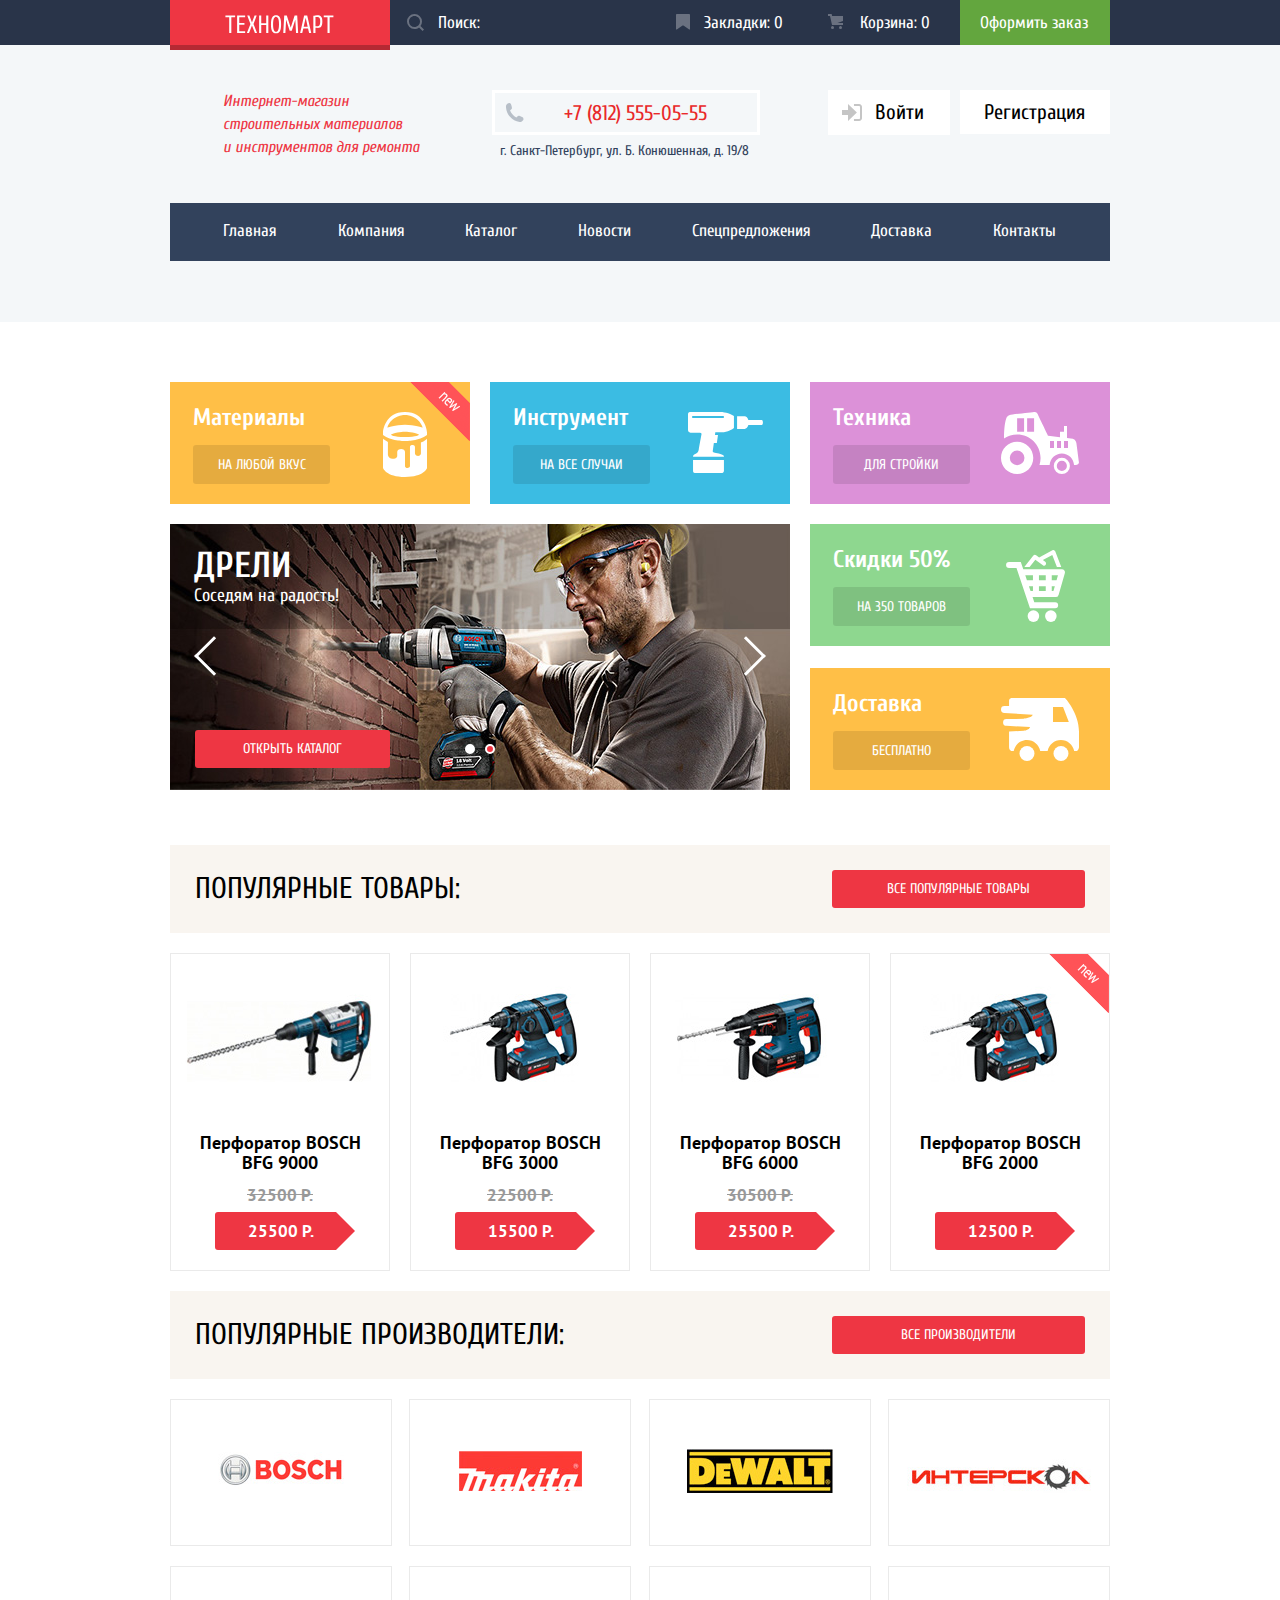
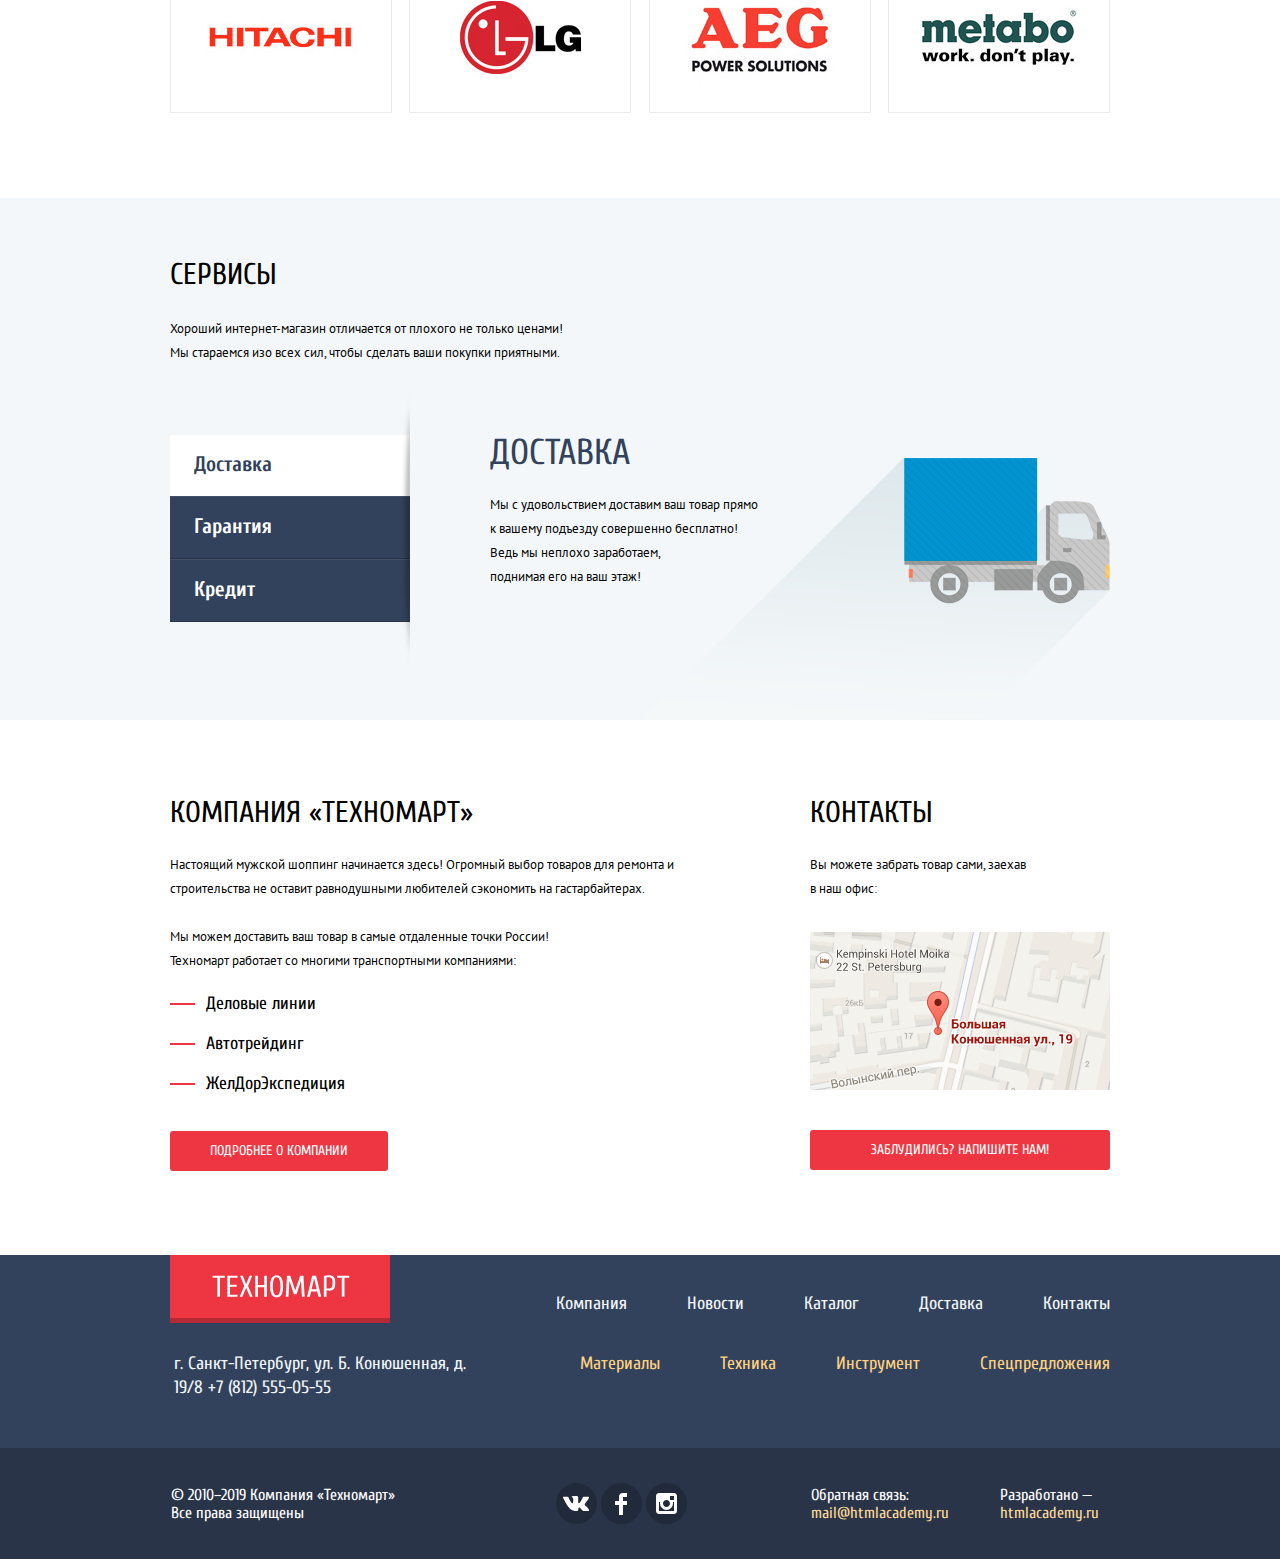
==== index.html @ a5bf653b "Подключение гарнитуры" ====
<!DOCTYPE html>
<html lang="ru">
<head>
  <meta charset="utf-8">
  <title>HTML&nbsp;Academy: Техномарт</title>
  <link href="https://fonts.googleapis.com/css?family=Cuprum:400,400i,700%7CPT+Sans:400,700&display=swap&subset=cyrillic" rel="stylesheet">
  <link href="css/normalize.css" rel="stylesheet">
  <link href="css/style.css" rel="stylesheet">
</head>
<body>
  <header class="page-header">
    <div class="header-top-wrap">
      <div class="header-top container">

        <a class="logo" href="">
          <img src="img/logo.svg" alt="Логотип магазана Техномарт" width="109" height="19">
        </a>
        <label>
          <span class="visually-hidden">Поиск</span>
          <input type="search" placeholder="Поиск:" name="search">
          <svg class="search" xmlns="http://www.w3.org/2000/svg" width="17" height="17" viewBox="0 0 17 17">
            <path fill="#231F20"
              d="M17 15.586l-3.542-3.542A7.465 7.465 0 0 0 15 7.5 7.5 7.5 0 1 0 7.5 15c1.71 0 3.282-.579 4.544-1.542L15.586 17 17 15.586zM2 7.5C2 4.467 4.467 2 7.5 2 10.532 2 13 4.467 13 7.5c0 3.032-2.468 5.5-5.5 5.5A5.506 5.506 0 0 1 2 7.5z" />
          </svg>
        </label>

        <a class="header-top-pack" href="pack.html">
          <svg class="pack" xmlns="http://www.w3.org/2000/svg" width="14" height="16" viewBox="0 0 14 16">
            <path fill="#E72C2D" d="M14 15c0 .55-.368.741-.818.426l-5.363-3.765c-.45-.315-1.187-.315-1.637 0L.818 15.426C.368 15.741 0 15.55 0 15V1c0-.55.45-1 1-1h12c.55 0 1 .45 1 1v14z" />
          </svg>
          Закладки: 0
        </a>
        <a class="header-top-cart" href="basket.html">
          <svg class="cart" xmlns="http://www.w3.org/2000/svg" width="15" height="15" viewBox="0 0 15 15">
            <circle cx="4.5" cy="13.5" r="1.5" />
            <circle cx="12.5" cy="13.5" r="1.5" />
            <path d="M15 2H4.07l-.422-2H0v2h2.031l1.985 9H15V9H9.441L15 6.951z" />
          </svg>
          Корзина: 0
        </a>
        <a class="header-top-to-cart" href="cart.html">Оформить заказ</a>

      </div>
    </div>
    <div class="container">
      <div class="header-middle">
        <h1 class="header-title">Интернет-магазин
          строительных материалов
          и&nbsp;инструментов для ремонта
        </h1>
        <div class="header-contacts">
          <a class="contact-phone" href="tel:+7(812)555-05-55">+7 (812) 555-05-55</a>

          <p class="contact-address">г. Санкт-Петербург, ул.&nbsp;Б. Конюшенная, д. 19/8</p>
        </div>
        <ul class="user-nav">
          <li class="user-nav-item">
            <a class="user-nav-in" href="enter.html">
              <svg class="log-in" xmlns="http://www.w3.org/2000/svg" width="20" height="17" viewBox="0 0 20 17">
                <path fill="#32425C" d="M14.875 8.5L6 0v6H0v5h6v6z" />
                <path fill="#32425C" d="M16.986 15.01h-5.027V17h5.027c2.178 0 3.004-1.81 3.029-3.026V3.028C19.99 1.811 19.164 0 16.986 0h-5.027v1.99h5.027c.839 0 .992.681 1.01 1.057v10.904c-.017.376-.171 1.059-1.01 1.059z" />
              </svg>
              Войти
            </a>
          </li>
          <li><a class="user-nav-registration" href="registration.html">Регистрация</a></li>
        </ul>
      </div>
      <nav class="main-navigation">
        <ul class="navigation-list">
          <li class="navigation-list-item"><a href="">Главная</a></li>
          <li class="navigation-list-item"><a href="company.html">Компания</a></li>
          <li class="navigation-list-item"><a href="catalog.html">Каталог</a></li>
          <li class="navigation-list-item"><a href="news.html">Новости</a></li>
          <li class="navigation-list-item"><a href="special-price.html">Спецпредложения</a></li>
          <li class="navigation-list-item"><a href="delivery.html">Доставка</a></li>
          <li class="navigation-list-item"><a href="contact.html">Контакты</a></li>
        </ul>
      </nav>
    </div>
  </header>
  <main class="page-main">
    <div class="container">
      <section class="menu-catalog">
        <h2 class="visually-hidden">Меню каталога</h2>
        <ul class="menu-top-items">
          <li class="menu-item icon-1 menu-item-orange new-flag">
            <h3 class="menu-item-title">Материалы</h3>
            <a class="menu-item-button" href="materials.html">На&nbsp;любой вкус</a>
          </li>
          <li class="menu-item icon-2 menu-item-blue">
            <h3 class="menu-item-title">Инструмент</h3>
            <a class="menu-item-button" href="tools.html">На&nbsp;все случаи</a>
          </li>
          <li class="menu-item icon-3 menu-item-pink">
            <h3 class="menu-item-title">Техника</h3>
            <a class="menu-item-button" href="techno.html">Для стройки</a>
          </li>
        </ul>
        <ul class="menu-bottom-items">
          <li class="menu-item-slide">
            <section class="menu-widget">
              <nav class="widget-nav">
                <button class="back-arrow" aria-label="Предыдущий слайд"></button>
                <button class="front-arrow" aria-label="Следующий слайд"></button>
              </nav>
              <ul class="widget-circle-nav">
                <li class="circle-item">
                  <button class="circle-button"></button>
                </li>
                <li class="circle-item">
                  <button class="circle-button circle-button-current"></button>
                </li>
              </ul>
              <article class="menu-slide-1 menu-slide">
                <div class="widget-content-box">
                  <h3 class="menu-slide-title">Дрели</h3>
                  <p class="menu-slide-text">Соседям на&nbsp;радость!</p>
                </div>
                <a class="button widget-slide-button" href="catalog.html#perforator">Открыть каталог</a>
                <img class="slide-picture" src="img/men-1.jpg" alt="Мужчина сверлит стену дрелью" width="620" height="266">
              </article>
              <article class="menu-slide-2 menu-slide">
                <div class="widget-content-box">
                  <h3 class="menu-slide-title">Перфораторы</h3>
                  <p class="menu-slide-text">Настоящие мужские игрушки</p>
                </div>
                <a class="button widget-slide-button" href="catalog.html#drill">Открыть каталог</a>
                <img class="slide-picture" src="img/men-2.jpg" alt="Мужчина с перфоратором" width="620" height="266">
              </article>
            </section>
          </li>
          <li class="right-box">
            <ul class="right-box-list">
              <li class="menu-item icon-4 menu-item-green">
                <h3 class="menu-item-title">Скидки&nbsp;50%</h3>
                <a class="menu-item-button" href="materials.html">На&nbsp;350 товаров</a>
              </li>
              <li class="menu-item icon-5 menu-item-orange">
                <h3 class="menu-item-title">Доставка</h3>
                <a class="menu-item-button" href="materials.html">Бесплатно</a>
              </li>
            </ul>
          </li>
        </ul>
      </section>
      <section class="popular-products">
        <div class="section-head">
          <h2 class="section-title">Популярные товары:</h2>
          <a class="button head-button" href="popular-products.html">Все популярные товары</a>
        </div>
        <ul class="popular-products-list">
          <li class="product-item">
            <div>
              <a class="product-picture" href="catalog-item.html">
                <img src="img/item-image-9k.jpg" alt="Перфоратор Bosch BFG 9000" width="218" height="170">
              </a>
              <ul class="item-buttons-list">
                <li class="item-button">
                  <a class="button-link button-to-cart" href="to-cart.html">Купить</a>
                </li>
                <li class="item-button">
                  <a class="button-link button-to-mark" href="add-mark.html">В закладки</a>
                </li>
              </ul>
              <h4 class="product-title">
                <a href="product-item.html">
                  Перфоратор BOSCH BFG 9000
                </a>
              </h4>
            </div>
            <div>
              <p class="product-item-sale">32500&nbsp;Р.</p>
              <a class="product-item-price" href="#">
                25500&nbsp;Р.
              </a>
            </div>
          </li>
          <li class="product-item">
            <div>
              <a class="product-picture" href="catalog-item.html">
                <img src="img/item-image-2k3k.jpg" alt="Перфоратор Bosch BFG 3000" width="218" height="170">
              </a>
              <ul class="item-buttons-list">
                <li class="item-button">
                  <a class="button-link button-to-cart" href="to-cart.html">Купить</a>
                </li>
                <li class="item-button">
                  <a class="button-link button-to-mark" href="add-mark.html">В закладки</a>
                </li>
              </ul>
              <h4 class="product-title">
                <a href="product-item.html">
                  Перфоратор BOSCH BFG 3000
                </a>
              </h4>
            </div>
            <div>
              <p class="product-item-sale">22500&nbsp;Р.</p>
              <a class="product-item-price" href="#">

                15500&nbsp;Р.

              </a>
            </div>
          </li>
          <li class="product-item">
            <div>
              <a class="product-picture" href="catalog-item.html">
                <img src="img/item-image-6k.jpg" alt="Перфоратор Bosch BFG 6000" width="218" height="170">
              </a>
              <ul class="item-buttons-list">
                <li class="item-button">
                  <a class="button-link button-to-cart" href="to-cart.html">Купить</a>
                </li>
                <li class="item-button">
                  <a class="button-link button-to-mark" href="add-mark.html">В закладки</a>
                </li>
              </ul>
              <h4 class="product-title">
                <a href="product-item.html">
                  Перфоратор BOSCH BFG 6000
                </a>
              </h4>
            </div>
            <div>
              <p class="product-item-sale">30500&nbsp;Р.</p>
              <a class="product-item-price" href="#">
                25500&nbsp;Р.
              </a>
            </div>
          </li>
          <li class="product-item new-flag">
            <div>
              <a class="product-picture" href="catalog-item.html">
                <img src="img/item-image-2k3k.jpg" alt="Перфоратор Bosch BFG 2000" width="218" height="170">
              </a>
              <ul class="item-buttons-list">
                <li class="item-button">
                  <a class="button-link button-to-cart" href="to-cart.html">Купить</a>
                </li>
                <li class="item-button">
                  <a class="button-link button-to-mark" href="add-mark.html">В закладки</a>
                </li>
              </ul>
              <h4 class="product-title">
                <a href="product-item.html">
                  Перфоратор BOSCH BFG 2000
                </a>
              </h4>
            </div>
            <div>
              <a class="product-item-price" href="#">
                12500&nbsp;Р.
              </a>
            </div>
          </li>
        </ul>
      </section>
      <section class="popular-brands">
        <div class="section-head">
          <h2 class="section-title">Популярные производители:</h2>
          <a class="button head-button" href="popular-brands.html">Все производители</a>
        </div>
        <ul class="popular-brands-list">
          <li class="brands-item">
            <a href="bosch.com" target="_blank">
              <img src="img/bosch.jpg" alt="bosch.com" width="126" height="37">
            </a>
          </li>
          <li class="brands-item">
            <a href="makita.com" target="_blank">
              <img src="img/makita.jpg" alt="makita.com" width="123" height="40">
            </a>
          </li>
          <li class="brands-item">
            <a href="dewalt.com" target="_blank">
              <img src="img/de-walt.jpg" alt="dewalt.com" width="146" height="44">
            </a>
          </li>
          <li class="brands-item">
            <a href="interskol.com" target="_blank">
              <img src="img/interskol.jpg" alt="interskol.com" width="200" height="88">
            </a>
          </li>
          <li class="brands-item">
            <a href="hitachi.com" target="_blank">
              <img src="img/hitachi.jpg" alt="hitachi.com" width="169" height="31">
            </a>
          </li>
          <li class="brands-item">
            <a href="lg.com" target="_blank">
              <img src="img/lg.jpg" alt="lg.com" width="121" height="73">
            </a>
          </li>
          <li class="brands-item">
            <a href="aeg.com" target="_blank">
              <img src="img/aeg.jpg" alt="aeg.com" width="151" height="96">
            </a>
          </li>
          <li class="brands-item">
            <a href="metabo.com" target="_blank">
              <img src="img/metabo.jpg" alt="metabo.com" width="204" height="69">
            </a>
          </li>
        </ul>
      </section>
    </div>
    <div class="features">
      <h2 class="visually-hidden">Наши преимущества</h2>
      <div class="container features-container">
        <h3 class="features-title">Сервисы</h3>
        <p class="features-lead">
          Хороший интернет-магазин отличается от&nbsp;плохого не&nbsp;только ценами!
          Мы&nbsp;стараемся изо всех сил, чтобы сделать ваши покупки приятными.
        </p>
        <section class="features-widget">
          <nav class="features-widget-nav">
            <ul class="widget-nav-list">
              <li class="widget-nav-item">
                <button class="btn-slide-1 btn-slide features-active">Доставка</button>
              </li>
              <li class="widget-nav-item">
                <button class="btn-slide-2 btn-slide">Гарантия</button>
              </li>
              <li class="widget-nav-item">
                <button class="btn-slide-3 btn-slide">Кредит</button>
              </li>
            </ul>
          </nav>
          <article class="features-widget-slide features-widget-slide-active features-widget-slide-1">
            <h3 class="features-slide-title">Доставка</h3>

            <p class="features-slide-text">
              Мы&nbsp;с&nbsp;удовольствием доставим ваш товар прямо<br>
              к&nbsp;вашему подъезду совершенно бесплатно!
              Ведь мы&nbsp;неплохо заработаем,<br>
              поднимая его на&nbsp;ваш этаж!
            </p>
            <img src="img/delivery.png" alt="Грузовик" width="468" height="261">

          </article>
          <article class="features-widget-slide features-widget-slide-2">
            <h3 class="features-slide-title">Гарантия</h3>
            <p class="features-slide-text">
              Если купленный у&nbsp;нас товар поломается или заискрит,<br>
              а&nbsp;также в&nbsp;случае пожара, спровоцированного его возгаранием,
              вы&nbsp;всегда можете быть уверены в&nbsp;нашей гарантии. Мы&nbsp;обменяем
              сгоревший товар на&nbsp;новый.<br>
              Дом уж&nbsp;восстановите как-нибудь сами.
            </p>
            <img src="img/medal.png" alt="Медаль" width="389" height="283">
          </article>
          <article class="features-widget-slide features-widget-slide-3">
            <h3 class="features-slide-title">Кредит</h3>
            <p class="features-slide-text">
              Залезть в&nbsp;долговую яму стало проще!<br>
              Кредитные консультанты придут вам на&nbsp;помощь.
            </p>
            <a class="button button-credit" href="cart.html">Отправить заявку</a>
            <img src="img/credit.png" alt="Документ" width="456" height="285">
          </article>
        </section>
      </div>
    </div>
    <div class="container">
      <div class="about-us-container">
        <section class="about-us">
          <h2 class="promo-title">Компания &laquo;Техномарт&raquo;</h2>
          <p class="promo-text-1">
            Настоящий мужской шоппинг начинается здесь! Огромный выбор товаров для ремонта и строительства не&nbsp;оставит равнодушными любителей сэкономить на&nbsp;гастарбайтерах.
          </p>
          <p class="promo-text-2">
            Мы&nbsp;можем доставить ваш товар в&nbsp;самые отдаленные точки России!
            Техномарт работает со&nbsp;многими транспортными компаниями:
          </p>
          <ul class="partner-list">
            <li class="partner-list-item">Деловые линии</li>
            <li class="partner-list-item">Автотрейдинг</li>
            <li class="partner-list-item">ЖелДорЭкспедиция</li>
          </ul>
          <a class="button button-about-us" href="company.html">Подробнее о&nbsp;компании</a>
        </section>
        <section class="main-contacts">
          <h3 class="main-contact-title">Контакты</h3>
          <p class="main-contact-text">
            Вы&nbsp;можете забрать товар сами,
            заехав в&nbsp;наш офис:
          </p>
          <a
            href="https://www.google.com/maps/place/%D0%91%D0%BE%D0%BB%D1%8C%D1%88%D0%B0%D1%8F+%D0%9A%D0%BE%D0%BD%D1%8E%D1%88%D0%B5%D0%BD%D0%BD%D0%B0%D1%8F+%D1%83%D0%BB.,+19%2F8,+%D0%A1%D0%B0%D0%BD%D0%BA%D1%82-%D0%9F%D0%B5%D1%82%D0%B5%D1%80%D0%B1%D1%83%D1%80%D0%B3,+191186/@59.9387192,30.3208587,17z/data=!3m1!4b1!4m5!3m4!1s0x4696310fca145cc1:0x42b32648d8238007!8m2!3d59.9387165!4d30.3230474">
            <img src="img/map-s.png" alt="г. Санкт-Петербург, ул Б.Конюшенная, дю 19/8" width="300" height="158">
          </a>
          <a class="button contacts-button" href="#">Заблудились? Напишите нам!</a>
        </section>
      </div>
    </div>
  </main>
  <footer class="page-footer">
    <div class="container">
      <div class="footer-top">
        <a class="logo footer-logo" href="">
          <img src="img/logo.svg" alt="Логотип магазана Техномарт" width="138" height="23">
        </a>
        <ul class="footer-top-nav-list">
          <li class="main-nav-item"><a href="company.html">Компания</a></li>
          <li class="main-nav-item"><a href="news.html">Новости</a></li>
          <li class="main-nav-item"><a href="catalog.html">Каталог</a></li>
          <li class="main-nav-item"><a href="delivery.html">Доставка</a></li>
          <li class="main-nav-item"><a href="contact.html">Контакты</a></li>
        </ul>
      </div>
      <div class="footer-middle">
        <address class="footer-contacts">
          г. Санкт-Петербург, ул. Б. Конюшенная, д. 19/8
          +7 (812) 555-05-55
        </address>
        <ul class="nav-catalog">
          <li class="nav-catalog-item"><a href="catalog.html#materials">Материалы</a></li>
          <li class="nav-catalog-item"><a href="catalog.html#techno">Техника</a></li>
          <li class="nav-catalog-item"><a href="catalog.html#tool">Инструмент</a></li>
          <li class="nav-catalog-item"><a href="special-price.html">Спецпредложения</a></li>
        </ul>
      </div>
    </div>

    <div class="footer-bottom-wrap">
      <div class="container">
        <div class="footer-bottom">
          <div class="copyright">
            <p>&#169; 2010–2019 Компания &laquo;Техномарт&raquo;</p>
            <p>Все права защищены</p>
          </div>
          <ul class="social-list">
            <li class="social-list-item">
              <a class="vk-link" href="vk" aria-label="Наша страница в контакте">
                <span class="visually-hidden">Vkontakte</span>
              </a>
            </li>
            <li class="social-list-item">
              <a class="fb-link" href="fb" aria-label="Наша страница в фейсбуке">
                <span class="visually-hidden">FaceBook</span>
              </a>
            </li>
            <li class="social-list-item">
              <a class="inst-link" href="ins" aria-label="Наша страница в инстаграме">
                <span class="visually-hidden">Instagram</span>
              </a>
            </li>
          </ul>
          <div class="links-to-us">
            <p class="feed">
              <span class="feed-title">Обратная связь:</span>
              <span class="feed-mail"><a href="mailto:mail@htmlacademy.ru" aria-label="Вы можете связаться с нами по почте">mail@htmlacademy.ru</a></span>
            </p>
            <p class="author">
              <span class="author-title">Разработано&nbsp;—</span>
              <span class="author-name"><a href="https://htmlacademy.ru/intensive/htmlcss">htmlacademy.ru</a></span>
            </p>
          </div>
        </div>
      </div>
    </div>
  </footer>
  <section class="modal modal-map">
    <button class="close" aria-label="Скрыть карту" type="button">X</button>
    <img src="img/map-b.png" width="940" height="446" alt="г. Санкт-Петербург, ул Б.Конюшенная, д. 19/8">
  </section>
  <section class="modal modal-letter">
    <form action="https://echo.htmlacademy.ru" method="get">
      <button class="close" aria-label="Закрыть форму письма" type="button"></button>
      <div class="white-space modal-letter-content">
        <div class="white-space-contact">
          <label class="letter-box-name">
            <span class="letter-title">Ваше имя:</span>
            <input class="letter-name" type="text" placeholder="Имя Фамилия" name="name">
          </label>
          <label class="letter-box-mail">
            <span class="letter-title">Ваш e-mail:</span>
            <input class="letter-mail" type="email" placeholder="email@example.com" name="name">
          </label>
        </div>
        <label class="letter-box-text">
          <span class="letter-title">Текст письма:</span>
          <textarea class="letter-text" name="text" placeholder="В свободной форме" rows="6"></textarea>
        </label>
      </div>
      <div class="grey-space modal-bottom-content">
        <button class="letter-button button" type="submit">Отправить</button>
      </div>
    </form>
  </section>
</body>

</html>
---- css/style.css ----
body {
  margin: 0;
  padding: 0;
  font-family: "Cuprum", Arial, sans-serif;
  font-size: 14px;
  line-height: 17px;
  font-weight: normal;
  color: #000000;
  background-color: #ffffff;
}

a {
  text-decoration: none;
  color: inherit;
}

/* img {
  max-width: 100%;
  height: auto;
} */
.visually-hidden {
  position: absolute;
  width: 1px;
  height: 1px;
  margin: -1px;
  border: 0;
  padding: 0;
  clip: rect(0 0 0 0);
  overflow: hidden;
}

.container {
  width: 940px;
  margin: 0 auto;
  padding: 0 10px;
}

.page-header {
  width: 100%;
  margin-bottom: 60px;
  padding-bottom: 61px;
  background-color: #f4f7f9;
  display: flex;
  flex-direction: column;
}

.header-top-wrap {
  width: 100%;
  margin-bottom: 45px;
  background-color: #293449;
}

.header-top {
  display: flex;
}

.header-top label {
  display: flex;
  position: relative;
  flex-grow: 1;
}

.search {
  content: "";
  position: absolute;
  width: 17px;
  height: 17px;
  top: 14px;
  left: 17px;
  opacity: 0.3;
}

label:hover .search {
  opacity: 1;
}

.search path {
  fill: #ffffff;
}

label:active .search path,
input:focus+.search path {
  fill: red;
}

input:focus+.search {
  opacity: 1;
}

.header-top input {
  margin: 0;
  border: none;
  width: 100%;
  padding-left: 48px;
  font-size: 17px;
  line-height: 18px;
  background-color: #293449;
}

.header-top input::placeholder {
  color: #ffffff;
}

.header-top .logo {
  padding: 15px 56px 7px 55px;
  box-shadow: 0px 5px 0 0 #b52933;
  background-color: #ee3643;
}

.header-top a {
  padding: 14px 30px 13px 44px;
  white-space: nowrap;
  color: #ffffff;
  font-size: 17px;
  line-height: 18px;
}

.pack {
  position: absolute;
  width: 14px;
  height: 16px;
  top: 14px;
  left: 16px;
  opacity: 0.3;
}

.pack path {
  fill: #ffffff;
}

a.header-top-pack {
  position: relative;
  padding-right: 33px;
}

.header-top-pack:hover .pack {
  opacity: 1;
}

.header-top-pack:active .pack {
  opacity: 0.5;
}

a.header-top-to-cart {
  padding: 14px 22px 13px 20px;
  background-color: #63a63e;
}

a.header-top-cart {
  position: relative;
}

.header-top-cart:hover .cart {
  opacity: 1;
}

.header-top-cart:active .cart {
  opacity: 0.5;
}

.cart {
  position: absolute;
  width: 15px;
  height: 15px;
  top: 14px;
  left: 12px;
  opacity: 0.3;
}

.cart path,
.cart circle {
  fill: #ffffff;
}

.header-middle {
  display: flex;
  justify-content: space-between;
  margin-bottom: 40px;
}

.header-title {
  margin: 0 0 0 53px;
  padding: 0;
  width: 200px;
  font-style: italic;
  font-size: 16px;
  font-weight: normal;
  line-height: 23px;
  color: #ee3643;
}

.header-contacts {
  display: flex;
  flex-direction: column;
  justify-content: flex-start;
}

.contact-phone {
  position: relative;
  padding: 10px 50px 8px 69px;
  margin: 0 0 4px 0;
  white-space: nowrap;
  font-size: 21px;
  line-height: 21px;
  color: #e9292a;
  border: 3px solid #ffffff;
}

.contact-phone::before {
  position: absolute;
  top: 10px;
  left: 10px;
  content: "";
  width: 19px;
  height: 19px;
  background: url("../img/icon-phone.svg") no-repeat 0 0;
}

.contact-address {
  margin: 0;
  padding: 0;
  padding-left: 8px;
  line-height: 24px;
  color: #32425c;
}

.user-nav,
.navigation-list,
.menu-top-items,
.menu-bottom-items,
.popular-products-list,
.popular-brands-list,
.footer-top-nav-list,
.nav-catalog,
.social-list,
.breadcrumbs,
.sort-list,
.arrow-list,
.product-list,
.pagination {
  list-style: none;
}

.user-nav {
  margin: 0;
  padding: 0;
  align-self: flex-start;
  display: flex;
  align-items: flex-start;
  justify-content: flex-start;
}

.user-nav li {
  position: relative;
  background-color: #ffffff;
  font-size: 21px;
  line-height: 21px;
}

.user-nav-item {
  margin-right: 10px;
}

.user-nav-in {
  display: block;
  padding: 12px 26px 12px 47px;
}

.log-in {
  position: absolute;
  top: 14px;
  left: 14px;
}

.log-in path {
  fill: #c5c5c5;
}

.user-nav-in:hover path {
  fill: #32425C;
}

.user-nav-registration {
  display: block;
  padding: 12px 25px 11px 24px;
}

.main-navigation {
  background-color: #32425c;
  color: #ffffff;
  font-size: 17px;
}

.navigation-list {
  margin: 0;
  padding: 0;
  padding: 0 24px 0 23px;
  display: flex;
  justify-content: space-around;
}

.navigation-list-item a {
  display: block;
  padding: 19px 30px 22px 30px;
}

.menu-catalog {
  display: flex;
  flex-direction: column;
  margin: 0 0 55px 0;
}

.menu-top-items {
  padding: 0;
  margin: 0 0 20px 0;
  display: flex;
  justify-content: space-between;
}

.menu-item {
  position: relative;
  width: 300px;
  box-sizing: border-box;
  padding: 21px 140px 20px 23px;
  color: #ffffff;
}

.new-flag {
  position: relative;
}

.new-flag::before {
  content: "";
  position: absolute;
  top: 0;
  right: 0;
  width: 60px;
  height: 59px;
  background: url("../img/new-flag.png") no-repeat 0 0;
}

.menu-item::after {
  content: "";
  position: absolute;
  left: 198px;
  top: 30px;
}

.icon-1::after {
  margin-left: 15px;
  width: 44px;
  height: 65px;
  background: url("../img/icon-1.svg") no-repeat 0 0;
}

.icon-2::after {
  width: 75px;
  height: 61px;
  background: url("../img/icon-2.svg") no-repeat 0 0;
}

.icon-3::after {
  margin-left: -7px;
  width: 78px;
  height: 62px;
  background: url("../img/icon-3.svg") no-repeat 0 0;
}

.icon-4::after {
  margin-left: -2px;
  margin-top: -4px;
  width: 59px;
  height: 72px;
  background: url("../img/icon-4.svg") no-repeat 0 0;
}

.icon-5::after {
  margin-left: -7px;
  width: 78px;
  height: 63px;
  background: url("../img/icon-5.svg") no-repeat 0 0;
}

.menu-item-title {
  margin: 0 0 12px 0;
  padding: 0;
  font-size: 24px;
  line-height: 30px;
  font-weight: bold;
}

.menu-item-button {
  display: block;
  padding: 11px 0px 10px 0px;
  text-align: center;
  border-radius: 3px;
  text-transform: uppercase;
  line-height: 18px;
  background-color: rgba(0, 0, 0, 0.1);
}

.right-box-list .menu-item-button {
  text-align: center;
}

.menu-item-orange {
  background-color: #ffbf47;
}

.menu-top-items .menu-item-blue {
  background-color: #3bbce3;
}

.menu-top-items .menu-item-pink {
  background-color: #dc91d8;
}

.right-box-list .menu-item-green {
  background-color: #8ed78f;
}

.menu-bottom-items {
  margin: 0;
  padding: 0;
  display: flex;
  justify-content: space-between;
  align-items: stretch;
}

.menu-widget {
  position: relative;
  width: 620px;
  min-height: 266px;
}

.widget-nav {
  z-index: 1;
}

.back-arrow {
  border: 0;
  background: transparent;
  position: absolute;
  top: 50%;
  transform: translateY(-50%);
  left: 30px;
  width: 30px;
  height: 30px;
}

.back-arrow::before {
  content: "";
  width: 25px;
  height: 25px;
  position: absolute;
  top: 0;
  left: 0;
  border-left: 3px solid #ffffff;
  border-bottom: 3px solid #ffffff;
  transform: rotate(45deg);
}

.front-arrow {
  position: absolute;
  top: 50%;
  transform: translateY(-50%);
  right: 30px;
  width: 30px;
  height: 30px;
  border: 0;
  background-color: transparent;
}

.front-arrow::before {
  content: "";
  width: 25px;
  height: 25px;
  position: absolute;
  top: 0;
  right: 0;
  border-left: 3px solid #ffffff;
  border-bottom: 3px solid #ffffff;
  transform: rotate(-135deg);
}

.widget-circle-nav {
  margin: 0;
  padding: 0;
  list-style: none;
  position: absolute;
  bottom: 34px;
  left: 50%;
  transform: translateX(-50%);
  display: flex;
}

.circle-item {
  margin-right: 10px;
}

.circle-item:last-child {
  margin: 0;
}

.circle-button {
  width: 10px;
  height: 10px;
  padding: 0;
  border: 2px solid #ffffff;
  background-color: #ffffff;
  border-radius: 50%;
  z-index: 1;
}

.circle-button-current {
  background-color: #ee3643;
}

.menu-slide {
  position: absolute;
}

.widget-content-box {
  padding: 24px;
}

.menu-slide-title {
  margin: 0;
  padding: 0;
  font-size: 36px;
  line-height: 36px;
  font-weight: bold;
  text-transform: uppercase;
}

.menu-slide-text {
  margin: 0;
  padding: 0;
  font-size: 18px;
  line-height: 24px;
}

.slide-picture {
  position: absolute;
  top: 0;
  z-index: -1;
}

.button {
  display: block;
  border-radius: 3px;
  background-color: #ee3643;
  text-transform: uppercase;
  color: #ffffff;
  line-height: 18px;
}

.widget-slide-button {
  margin: 0 0 22px 25px;
  padding: 10px 0;
  width: 195px;
  text-align: center;
}

.menu-slide {
  height: 266px;
  display: flex;
  flex-direction: column;
  justify-content: space-between;
  color: #ffffff;
}

.menu-slide-1 {
  display: flex;
}

.menu-slide-2 {
  display: none;
}

.right-box {
  padding: 0;
  margin: 0;
  display: flex;
}

.right-box-list {
  width: 300px;
  margin: 0;
  padding: 0;
  display: flex;
  flex-direction: column;
  justify-content: space-between;
}

.section-head {
  display: flex;
  justify-content: space-between;
  align-items: center;
  padding: 25px;
  margin-bottom: 20px;
  background-color: #f9f5f0;
}

.section-title {
  margin: 0;
  padding: 0;
  font-size: 30px;
  line-height: 30px;
  font-weight: normal;
  text-transform: uppercase;
}

.head-button {
  width: 253px;
  margin: 0;
  padding: 10px 0;
  text-align: center;
}

.popular-products-list {
  margin: 0 0 20px 0;
  padding: 0;
  display: flex;
  font-family: "PT Sans", Arial, sans-serif;
  font-weight: bold;
}

.product-item {
  margin-right: 20px;
  display: flex;
  flex-direction: column;
  align-items: center;
  border: 1px solid #eaeaea;
  justify-content: space-between;
  text-align: center;
}

.product-item:hover .product-picture {
  display: none;
}

.product-item:hover .item-buttons-list {
  display: block;
}

.item-buttons-list {
  display: none;
  width: 218px;
  margin: 0;
  padding: 45px 0 44px 0;
  list-style: none;
}

.item-button {
  margin-bottom: 7px;
}

.button-link {
  position: relative;
  display: block;
  width: 115px;
  margin: 0 auto;
  padding: 10px;
  text-align: center;
  font-size: 14px;
  line-height: 18px;
  color: #ffffff;
  border-radius: 3px;
  text-transform: uppercase;
  background-color: #63a63e;
  font-weight: normal;
  font-family: "Cuprum", Arial, sans-serif;
}

.button-to-cart {
  box-shadow: inset 0px -3px 0 0 #367315;
}

.button-to-cart::before {
  content: "";
  position: absolute;
  top: 10px;
  left: 10px;
  width: 15px;
  height: 15px;
  background: url("../img/icon-cart.svg") no-repeat 0 0;
  opacity: 0.3;
}

.button-to-cart:hover::before,
.button-to-cart:active::before {
  opacity: 1;
}

.button-to-cart:hover {
  background-color: #5fbb2d;
}

.button-to-cart:active {
  background-color: #518534;
  box-shadow: none;
}

.button-to-mark {
  padding: 7px;
  background-color: #ffffff;
  color: #32425c;
  border: solid 3px #63a63e;
}

.button-to-mark:hover {
  border-color: #32425c;
}

.button-to-mark:active {
  opacity: 0.3;
}

.product-title {
  margin: 0 20px 13px 20px;
  padding: 0;
  text-align: center;
  font-size: 18px;
  line-height: 20px;
}

.product-picture {
  margin-bottom: 5px;
  display: block;
}

.product-item-sale {
  margin: 0 0 8px 0;
  padding: 0;
  color: #999999;
  font-size: 17px;
  line-height: 18px;
  text-decoration: line-through;
}

.product-item-price {
  position: relative;
  display: block;
  margin-bottom: 20px;
  padding: 10px 22px 10px 33px;
  margin-left: -10px;
  color: #ffffff;
  background-color: #ee3643;
  border-radius: 3px 0 0 3px;
  font-size: 17px;
  line-height: 18px;
}

.price {}

.product-item-price::after {
  content: "";
  position: absolute;
  top: 0;
  left: 100%;
  border: 19px solid #ee3643;
  border-right: none;
  border-top-color: transparent;
  border-bottom-color: transparent;
}

.popular-brands {
  margin-bottom: 85px;
}

.popular-brands-list {
  display: flex;
  flex-wrap: wrap;
  justify-content: space-between;
  margin: 0;
  padding: 0;
}

.brands-item {
  display: flex;
  width: 220px;
  height: 145px;
  border: 1px solid #eaeaea;
}

.brands-item:first-child {
  margin-bottom: 20px;
}

.brands-item a {
  margin: auto;
}

.features {
  width: 100%;
  padding-top: 62px;
  margin-bottom: 78px;
  background-color: #f4f7f9;
}

.features-container {
  padding-bottom: 98px;
}

.features-title {
  margin: 0 0 27px 0;
  padding: 0;
  font-size: 30px;
  line-height: 30px;
  font-weight: normal;
  text-transform: uppercase;
}

.features-lead {
  margin: 0 0 70px 0;
  width: 400px;
  font-family: "PT Sans", Arial, sans-serif;
  font-size: 13px;
  line-height: 24px;
}

.features-widget {
  display: flex;
  align-items: flex-start;
}

.features-widget-nav {
  margin: 0 80px 0 0;
}

.widget-nav-list {
  position: relative;
  margin: 0;
  padding: 0;
  list-style: none;
  width: 240px;
}

.widget-nav-list::after {
  content: "";
  position: absolute;
  top: -45px;
  right: 0;
  width: 10px;
  height: 279px;
  background: url("../img/shadow.png") no-repeat 0 0;
}

.btn-slide {
  padding: 14px 24px 17px 24px;
  background-color: #32425c;
  color: #ffffff;
  font-size: 21px;
  line-height: 30px;
  font-weight: bold;
  text-align: left;
  border: none;
  border-bottom: 1px solid #293449;
  border-top: 1px solid #405069;
  display: block;
  width: 100%;
}

.btn-slide.features-active {
  border: none;
}

.features-slide-title {
  margin: 0 0 22px 0;
  padding: 0px;
  color: #32425c;
  font-size: 36px;
  line-height: 36px;
  font-weight: normal;
  text-transform: uppercase;
}

.features-slide-text {
  margin: 0 0 30px 0;
  padding: 0;
  font-family: "PT Sans", Arial, sans-serif;
  font-size: 13px;
  line-height: 24px;
}

.features-widget-slide {
  display: none;
  position: relative;
  padding-right: 250px;
}

.features-widget-slide-active {
  display: block;
}

.features-widget-slide-1 {
  padding-right: 342px;
}

.features-widget-slide-2 {
  padding-right: 246px;
}

.features-widget-slide-3 {
  padding-right: 341px;
}

.features-widget-slide img {
  position: absolute;
  top: 0;
  right: 0;
}

.features-widget-slide-1 img {
  top: 23px;
}

.button-credit {
  width: 175px;
  background-color: #ff5357;
  text-align: center;
  padding: 10px;
}

.about-us-container {
  display: flex;
  margin-bottom: 84px;
  justify-content: space-between;
}

.about-us {
  width: 540px;
}

.promo-title {
  margin: 0 0 25px 0;
  padding: 0;
  font-size: 30px;
  line-height: 30px;
  text-transform: uppercase;
  font-weight: normal;
}

.promo-text-1 {
  width: 520px;
  padding: 0;
  margin: 0 0 24px 0;
  font-family: "PT Sans", Arial, sans-serif;
  font-size: 13px;
  line-height: 24px;
}

.promo-text-2 {
  width: 385px;
  padding: 0;
  margin: 0 0 21px 0;
  font-family: "PT Sans", Arial, sans-serif;
  font-size: 13px;
  line-height: 24px;
}

.partner-list {
  list-style: none;
  padding: 0 0 0 36px;
  margin: 0 0 37px 0;
}

.partner-list-item {
  position: relative;
  font-size: 18px;
  line-height: 20px;
  margin-bottom: 20px;
}

.partner-list-item::before {
  content: "";
  position: absolute;
  top: 9px;
  left: -36px;
  width: 25px;
  height: 2px;
  background-color: #ee3643;
}

.button-about-us {
  display: inline-block;
  padding: 11px 40px;
}

.main-contacts {
  width: 300px;
}

.main-contact-title {
  padding: 0;
  margin: 0 0 25px 0;
  font-size: 30px;
  line-height: 30px;
  text-transform: uppercase;
  font-weight: normal;
}

.main-contact-text {
  padding: 0 80px 0 0;
  margin: 0 0 31px 0;
  font-family: "PT Sans", Arial, sans-serif;
  font-size: 13px;
  line-height: 24px;
}

.main-contacts img {
  display: block;
  margin-bottom: 40px;
}

.contacts-button {
  padding: 11px 25px;
  text-align: center;
}

.page-footer {
  width: 100%;
  color: #f1f5f7;
  background-color: #32425c;
}

.footer-logo {
  padding: 20px 40px 13px 42px;
  box-shadow: 0px 5px 0 0 #b52933;
  background-color: #ee3643;
}

.footer-top {
  display: flex;
  align-items: center;
  justify-content: space-between;
  padding-bottom: 34px;
  font-size: 18px;
  line-height: 24px;
}

.footer-top-nav-list {
  margin: 34px 0 0 0px;
  padding: 0;
  display: flex;
}

.main-nav-item {
  margin-right: 60px;
}

.main-nav-item:last-child {
  margin-right: 0;
}

.footer-middle {
  display: flex;
  justify-content: space-between;
  padding-bottom: 48px;
}

.footer-contacts {
  width: 325px;
  font-size: 18px;
  line-height: 24px;
  font-style: normal;
  padding-left: 4px;
}

.nav-catalog {
  display: flex;
  margin: 0;
  padding: 0;
  font-size: 18px;
  line-height: 24px;
}

.nav-catalog-item {
  color: #ffd180;
  margin-right: 60px;
}

.nav-catalog-item:last-child {
  margin-right: 0;
}

.footer-bottom-wrap {
  width: 100%;
  background-color: #293449;
}

.footer-bottom {
  display: flex;
  justify-content: center;
  align-items: center;
  font-size: 16px;
  line-height: 18px;
  padding: 35px 0;
}

.copyright {
  color: #ffffff;
  padding: 0;
  margin: 0 161px 0 0;
}

.copyright p {
  padding: 0;
  margin: 0;
}

.social-list {
  display: flex;
  flex-direction: row;
  margin: 0 120px 0 0;
  padding: 0;
}

.social-list-item {
  margin-right: 4px;
}

.social-list-item a {
  display: flex;
  width: 41px;
  height: 41px;
  align-items: center;
  justify-content: center;
  border-radius: 50%;
  background-color: #212a3a;
}

.vk-link::after {
  content: "";
  width: 26px;
  height: 15px;
  background: url("../img/vk-icon.svg") no-repeat 0 0;
}

.fb-link::after {
  content: "";
  width: 12px;
  height: 22px;
  background: url("../img/fb-icon.svg") no-repeat 0 0;
}

.inst-link::after {
  content: "";
  width: 21px;
  height: 21px;
  background: url("../img/insta-icon.svg") no-repeat 0 0;
}

.social-list-item a:hover {
  background-color: #ee3643;
}

.social-list-item a:active {
  background-color: #ee3643;
}

.links-to-us {
  display: flex;
}

.feed {
  margin: 0 51px 0 0;
  padding: 0;
}

.feed-title {
  color: #ffffff;
}

.feed-mail {
  color: #ffda96;
  display: block;
}

.author {
  margin: 0;
  padding: 0;
  margin-right: 11px;
}

.author-title {
  color: #ffffff;
}

.author-name {
  color: #ffda96;
  display: block;
}

.white-space label {
  font-size: 18px;
  line-height: 18px;
}

label input, textarea {
  font-size: 13px;
  line-height: 18px;
  color: #999999;
  border: 2px solid #d7dcde;
}

.grey-space {
  background-color: #f4f4f4;
}

/* Каталог */
.page-header.page-catalog-header {
  margin-bottom: 20px;
}

.header-top-cart-active {
  background-color: #ee3643;
}

.header-top-pack-active {
  background-color: #ee3643;
}

.page-catalog-header .header-title {
  margin-right: 18px;
}

.page-catalog-header .header-contacts {
  display: flex;
  flex-direction: column;
  justify-content: flex-start;
}

.user {
  display: flex;
  flex-direction: column;
}

.user-name {
  margin: 0;
  padding: 13px 65px 12px 45px;
  font-size: 21px;
  line-height: 21px;
  background-color: #ffffff;
}

.user-name+.user-nav {
  padding: 0;
  margin: 8px 0 0 15px;
}

.user-name+.user-nav li {
  padding: 0;
  margin: 0 30px 0 0;
  background-color: #f4f7f9;
  color: #32425c;
  font-size: 16px;
  line-height: 18px;
  text-decoration: underline;
}

.user {
  position: relative;
}

.to-profile svg {
  position: absolute;
  left: 10px;
}

.to-profile:hover path {
  fill: #32425C;
}

.logout svg {
  position: absolute;
  right: 10px;
  top: 15px;
}

.logout:hover path {
  fill: #32425C;
}

.my-orders {
  position: relative;
}

.my-orders::after {
  content: "";
  position: absolute;
  width: 4px;
  height: 4px;
  background-color: #32425c;
  border-radius: 50%;
  top: 6px;
  right: -18px;
}

.page-catalog {
  font-family: "PT Sans", Arial, sans-serif;
  text-transform: uppercase;
}

.breadcrumbs {
  display: flex;
  margin: 0 0 20px 0;
  padding: 0;
  font-size: 13px;
  line-height: 18px;
}

.breadcrumbs-item {
  position: relative;
  margin-right: 40px;
}

.breadcrumbs-item::before {
  content: "";
  position: absolute;
  top: 3px;
  left: -22px;
  width: 8px;
  height: 12px;
  background: url("../img/icon-right-small.svg") no-repeat 0 0;
}

.breadcrumbs-item:first-child {
  margin-right: 42px;
}

.breadcrumbs-item:first-child::before {
  content: none;
}

.home {
  width: 14px;
  height: 15px;
  display: block;
  background: url("../img/icon-home.svg") no-repeat 0 3px;
}

.catalog-title {
  margin: 0 0 20px 0;
  padding: 30px 30px;
  font-size: 30px;
  line-height: 30px;
  color: #32425c;
  background-color: #f2f6f8;
  font-weight: normal;
  font-family: "Cuprum", Arial, sans-serif;
}

.main-container {
  display: flex;
}

.filters {
  margin: 0 20px 0 0;
  width: 220px;
  padding: 0;
}

.filters-title {
  margin: 0 0 10px 0;
  padding: 10px 18px;
  font-size: 13px;
  line-height: 18px;
  background-color: #f7f3ec;
  font-weight: normal;
  border-radius: 3px;
}

.filters fieldset {
  padding: 0 0 24px 0;
  margin: 0 0 16px 0;
  border: none;
  border-bottom: 1px solid #f7f3ec;
}

.filters fieldset:last-of-type {
  border: none;
}

.range {
  position: relative;
  margin-bottom: 9px;
  background-color: #f7f3ec;
  width: 220px;
  flex-grow: 1;
  height: 80px;
  border-radius: 3px;
}

.line {
  position: absolute;
  top: 40px;
  left: 21px;
  height: 2px;
  width: 180px;
}

.line.line-grey {
  background-color: #d7dcde;
}

.line-green {
  width: 150px;
  background-color: #00ca74;
}

.circle {
  position: absolute;
  padding: 0;
  top: 31px;
  left: 20px;
  width: 20px;
  height: 20px;
  background-color: #ababab;
  border: 8px solid #ffffff;
  border-radius: 50%;
  box-shadow: 0 2px 0 0 #e0ddd8;
}

.circle.circle-right {
  left: 160px;
}

.input {
  display: flex;
  justify-content: space-between;
  align-items: center;
}

.min {
  margin: 0;
  width: 95px;
  height: 38px;
  padding: 0 10px;
  box-sizing: border-box;
  font-family: "PT Sans", Arial, sans-serif;
  font-size: 17px;
  line-height: 18px;
  text-align: center;
  border: none;
  border-radius: 3px;
  background-color: #f7f3ec;
}

.max {
  margin: 0;
  width: 95px;
  height: 38px;
  padding: 0 10px;
  box-sizing: border-box;
  font-family: "PT Sans", Arial, sans-serif;
  font-size: 17px;
  line-height: 18px;
  text-align: center;
  border: none;
  border-radius: 3px;
  background-color: #f7f3ec;
}

legend {
  padding: 0;
  margin: 0 0 15px 0;
  font-weight: bold;
  font-size: 17px;
  line-height: 30px;
  font-family: "PT Sans", Arial, sans-serif;
}

.brend-list {
  list-style: none;
  padding: 0;
  margin: 0;
}

.brend-item,
.type-item {
  position: relative;
  padding: 0 0 0 35px;
  margin: 0 0 20px 0;
}

.check-box {
  position: absolute;
  top: 0px;
  left: 0px;
  width: 23px;
  height: 23px;
  opacity: 0.225;
  background: url("../img/checkbox-off.svg") no-repeat 0 0;
}

.brend-input:hover .check-box {
  opacity: 0.29;
}

.brend-input input:checked+.check-box {
  width: 27px;
  background: url("../img/checkbox-on.svg") no-repeat 0 0;
}

.brend-input:hover input:checked+.check-box {
  opacity: 0.29;
}

.brend-item:last-child,
.type-item :last-child {
  margin: 0;
}

.filters label {
  font-size: 15px;
  line-height: 20px;
}

.filters .check-type {
  margin-bottom: 31px;
}

.type-list {
  list-style: none;
  padding: 0;
  margin: 0;
}

.type-radio {
  position: absolute;
  top: -5px;
  left: 0px;
  width: 25px;
  height: 25px;
  opacity: 0.225;
  background: url("../img/radio-off.svg") no-repeat 0 0;
}

.input-type:hover .type-radio {
  opacity: 0.29;
}

.input-type input:checked+.type-radio {
  background: url("../img/radio-on.svg") no-repeat 0 0;
}

.input-type:hover input:checked+.type-radio {
  opacity: 0.29;
}

.re-filter {
  padding: 10px;
  width: 140px;
  font-size: 13px;
  line-height: 18px;
  text-transform: uppercase;
  border: 1px solid #e5e5e5;
  border-radius: 3px;
  background-color: #ffffff;
}

.content-container {
  padding-bottom: 59px;
}

.sort {
  display: flex;
  justify-content: flex-end;
  align-items: center;
  flex-grow: 1;
  padding: 10px 20px;
  margin-bottom: 20px;
  background-color: #f7f3ec;
  font-size: 13px;
  line-height: 18px;
  border-radius: 3px;
}

.sort-title {
  margin: 0;
  margin-right: auto;
  padding: 0;
  font-weight: normal;
  font-size: 13px;
}

.sort-list {
  display: flex;
  margin: 0 45px 0 0;
  padding: 0;
}

.sort-item {
  padding-right: 70px;
}

.sort-item:last-child {
  padding-right: 0;
}

.sort-button {
  font-size: 13px;
  line-height: 18px;
  border-bottom: 1px dotted #ee3643;
  color: rgba(0, 0, 0, 0.3);
}

.sort-active {
  color: #ee3643;
  border: none;
}

.arrow-list {
  display: flex;
  padding: 0;
  margin: 0;
}

.btn-up {
  margin-right: 15px;
  width: 11px;
  height: 10px;
}

.btn-up.active path {
  fill: #ee3643;
}

.btn-up:hover path {
  fill: #231F20;
}

.btn-up.active:hover path {
  fill: #ee3643;
}

.btn-down {
  width: 11px;
  height: 10px;
}

.btn-down.active path {
  fill: #ee3643;
}

.btn-down:hover path {
  fill: #231F20;
}

.btn-down.active:hover path {
  fill: #ee3643;
}

.product-list {
  margin: 0 0 30px 0;
  padding: 0;
  display: flex;
  justify-content: flex-start;
  flex-wrap: wrap;
  font-weight: bold;
  text-transform: none;
}

.product-list .product-item {
  width: 218px;
  margin: 0 20px 20px 0;
  display: flex;
}

.product-list .product-item:nth-child(3n) {
  margin: 0 0 20px 0;
}

.pagination {
  margin: 0;
  padding: 0;
  display: flex;
}

.pagination-item a {
  display: block;
  padding: 10px 5px;
  text-align: center;
  min-width: 38px;
  box-sizing: border-box;
  margin-right: 10px;
  font-size: 13px;
  line-height: 18px;
  border: 1px solid #e5e5e5;
  border-radius: 3px;
  background-color: #ffffff;
}

.pagination-item:last-child a {
  padding: 10px 30px;
  margin: 0;
}

.pagination-active a {
  background-color: #ee3643;
  color: #ffffff;
}

.post-script-wrap {
  width: 100%;
  background-color: #f4f7f9;
}

.post-script {
  padding: 65px 0 67px 0;
  margin: 0;
}

.post-script-title {
  padding: 0 0 0 3px;
  margin: 0 0 27px 0;
  font-family: "Cuprum", Arial, sans-serif;
  font-size: 30px;
  line-height: 30px;
  font-weight: normal;
}

.post-script-text {
  padding: 0;
  margin: 0;
  text-transform: none;
  font-size: 13px;
  line-height: 24px;
}

.good-alert {
  font-size: 30px;
  line-height: 30px;
}

.next-close {
  text-transform: uppercase;
  background-color: #ffffff;
}

.logo:hover {
  background-color: #ca2c37;
}

.logo:active {
  background-color: #ba2732;
}

.header-top input:hover {
  background-color: #212a3a;
}

.header-top input:focus {
  background-color: #ffffff;
  color: #000000;
}

.header-top-pack:hover,
.header-top-cart:hover {
  background-color: #212a3a;
}

.header-top-pack:active,
.header-top-cart:active {
  background-color: #161d29;
  color: rgba(255, 255, 255, 0.6);
}

.header-top-to-cart:hover {
  background-color: #5fbb2d;
}

.header-top-to-cart:active {
  background-color: #518534;
  color: rgba(255, 255, 255, 0.5);
}

.user-nav li:hover {
  color: #ee3643;
}

.user-nav li:active {
  color: rgba(0, 0, 0, 0.3);
}

.user-name:active {
  color: #f1f5f7;
}

.user-name+.user-nav li:active {
  color: rgba(50, 66, 92, 0.3);
}

.navigation-list-item:hover {
  background-color: #293449;
}

.navigation-list-item:active {
  background-color: #1d2739;
  color: rgba(255, 255, 255, 0.5);
}

.menu-item-button:hover {
  opacity: 0.2;
  background-color: #000000;
}

.menu-item-button:active {
  opacity: 0.3;
  background-color: #000000;
}

.button:hover {
  background-color: #ca2c37;
}

.button:active {
  background-color: #ba2732;
}

.brands-item:hover {
  box-shadow: 0px 10px 25px 0 rgba(41, 52, 73, 0.5);
}

.brands-item:active {
  opacity: 0.3;
  box-shadow: 0px 4px 10px 0 rgba(41, 52, 73, 0.5);
}

.sort-button:hover {
  color: #000000;
  border-bottom: 1px solid #ee3643;
}

.sort-button.sort-active:hover {
  color: #ee3643;
  border-bottom: none;
}

.product-item:hover {
  box-shadow: 0px 10px 25px 0 rgba(41, 52, 73, 0.5);
}

.pagination-item a:hover {
  border: 1px solid #bdc6ca;
  background-color: #ffffff;
  color: #000000;
}

.pagination-item.pagination-active a:hover {
  border: 1px solid #e5e5e5;
  background-color: #ee3643;
  color: #ffffff;
}

.pagination-item a:active {
  border: 1px solid #ee3643;
  background-color: #ffffff;
}

.filters input:disabled {
  color: rgba(0, 0, 0, 0.4);
}

.btn-slide:hover {
  background-color: #293449;
  color: #ffffff;
}

.features-active {
  background-color: #ffffff;
  color: #32425c;
}

.features-active:hover {
  background-color: #ffffff;
  color: #32425c;
}

.footer-top-nav-list li:hover,
.nav-catalog li:hover {
  text-decoration: underline;
}

.footer-top-nav-list li:active,
.nav-catalog li:active {
  text-decoration: none;
  opacity: 0.5;
}

.feed-mail:hover,
.author-name:hover {
  text-decoration: underline;
}

.feed-mail:active,
.author-name:active {
  text-decoration: none;
  color: #ee3643;
}

/* modal windows*/
.modal {
  display: none;
  width: 620px;
  position: fixed;
  top: 50%;
  left: 50%;
  transform: translate(-50%, -50%);
  background-color: #ffffff;
  box-shadow: inset 0 7px 0 0 #ee3643,
    0 20px 40px 0 rgba(0, 0, 0, 0.75);
}

.modal-map {
  width: 940px;
}

.modal-letter {
  margin-top: 0;
}

.modal-letter-content {
  padding: 50px 80px 35px 80px;
}

.modal-bottom-content {
  padding: 30px 80px;
}

.white-space {
  position: relative;
}

.modal-head-alert {
  padding: 70px 20px;
}

.good-alert {
  padding: 0;
  margin: 0 auto;
  width: 320px;
  text-align: center;
  font-size: 30px;
  line-height: 30px;
}

.good-alert::before {
  content: "";
  position: absolute;
  top: 55px;
  left: 81px;
  width: 66px;
  height: 66px;
  background-color: #63a63e;
  border-radius: 50%;
}

.good-alert::after {
  content: "";
  width: 30px;
  height: 15px;
  position: absolute;
  top: 74px;
  left: 96px;
  transform: rotate(-45deg);
  border-left: 7px solid #ffffff;
  border-bottom: 7px solid #ffffff;
}

.white-space-contact {
  display: flex;
  justify-content: space-between;
  margin-bottom: 20px;
}

.letter-title {
  display: block;
  margin-bottom: 10px;
}

.letter-name {
  width: 190px;
  padding: 10px 15px;
  border-radius: 3px;
  font-family: "PT Sans", Arial, sans-serif;
}

.letter-mail {
  width: 190px;
  padding: 10px 15px;
  border-radius: 3px;
  font-family: "PT Sans", Arial, sans-serif;
}

.letter-text {
  width: 100%;
  box-sizing: border-box;
  padding: 10px;
  border-radius: 3px;
  resize: none;
  font-family: "PT Sans", Arial, sans-serif;
}

.letter-button {
  display: inline-block;
  width: 100%;
  border: none;
  border-radius: 3px;
}

.letter-box-name:hover .letter-name,
.letter-box-mail:hover .letter-mail,
.letter-box-text:hover .letter-text {
  border-color: #b5b5b5;
}

.letter-box-name .letter-name:focus,
.letter-box-mail .letter-mail:focus,
.letter-box-text .letter-text:focus {
  outline: none;
  border-color: #ee3643;
}

.close {
  position: absolute;
  top: 15px;
  right: 15px;
  width: 25px;
  height: 25px;
  border: 0;
  background-color: transparent;
  z-index: 1;
}

.close::before,
.close::after {
  content: "";
  position: absolute;
  top: 0;
  right: 10px;
  width: 4px;
  height: 25px;
  border-radius: 3px;
  background-color: #ee3643;
}

.close::before {
  transform: rotate(45deg);
}

.close::after {
  transform: rotate(-45deg);
}

.grey-space {
  white-space: nowrap;
}

.modal-bottom-alert {
  padding: 40px 80px;
}

.grey-space .button {
  display: inline-block;
  min-width: 200px;
  text-align: center;
  padding: 10px;
  margin-right: 20px;
}

.next-close {
  min-width: 200px;
  padding: 10px;
  border: none;
  background-color: #ffffff;
  border-radius: 3px;
  line-height: 18px;
}

.fixme-1::before {
  left: -28px;
}
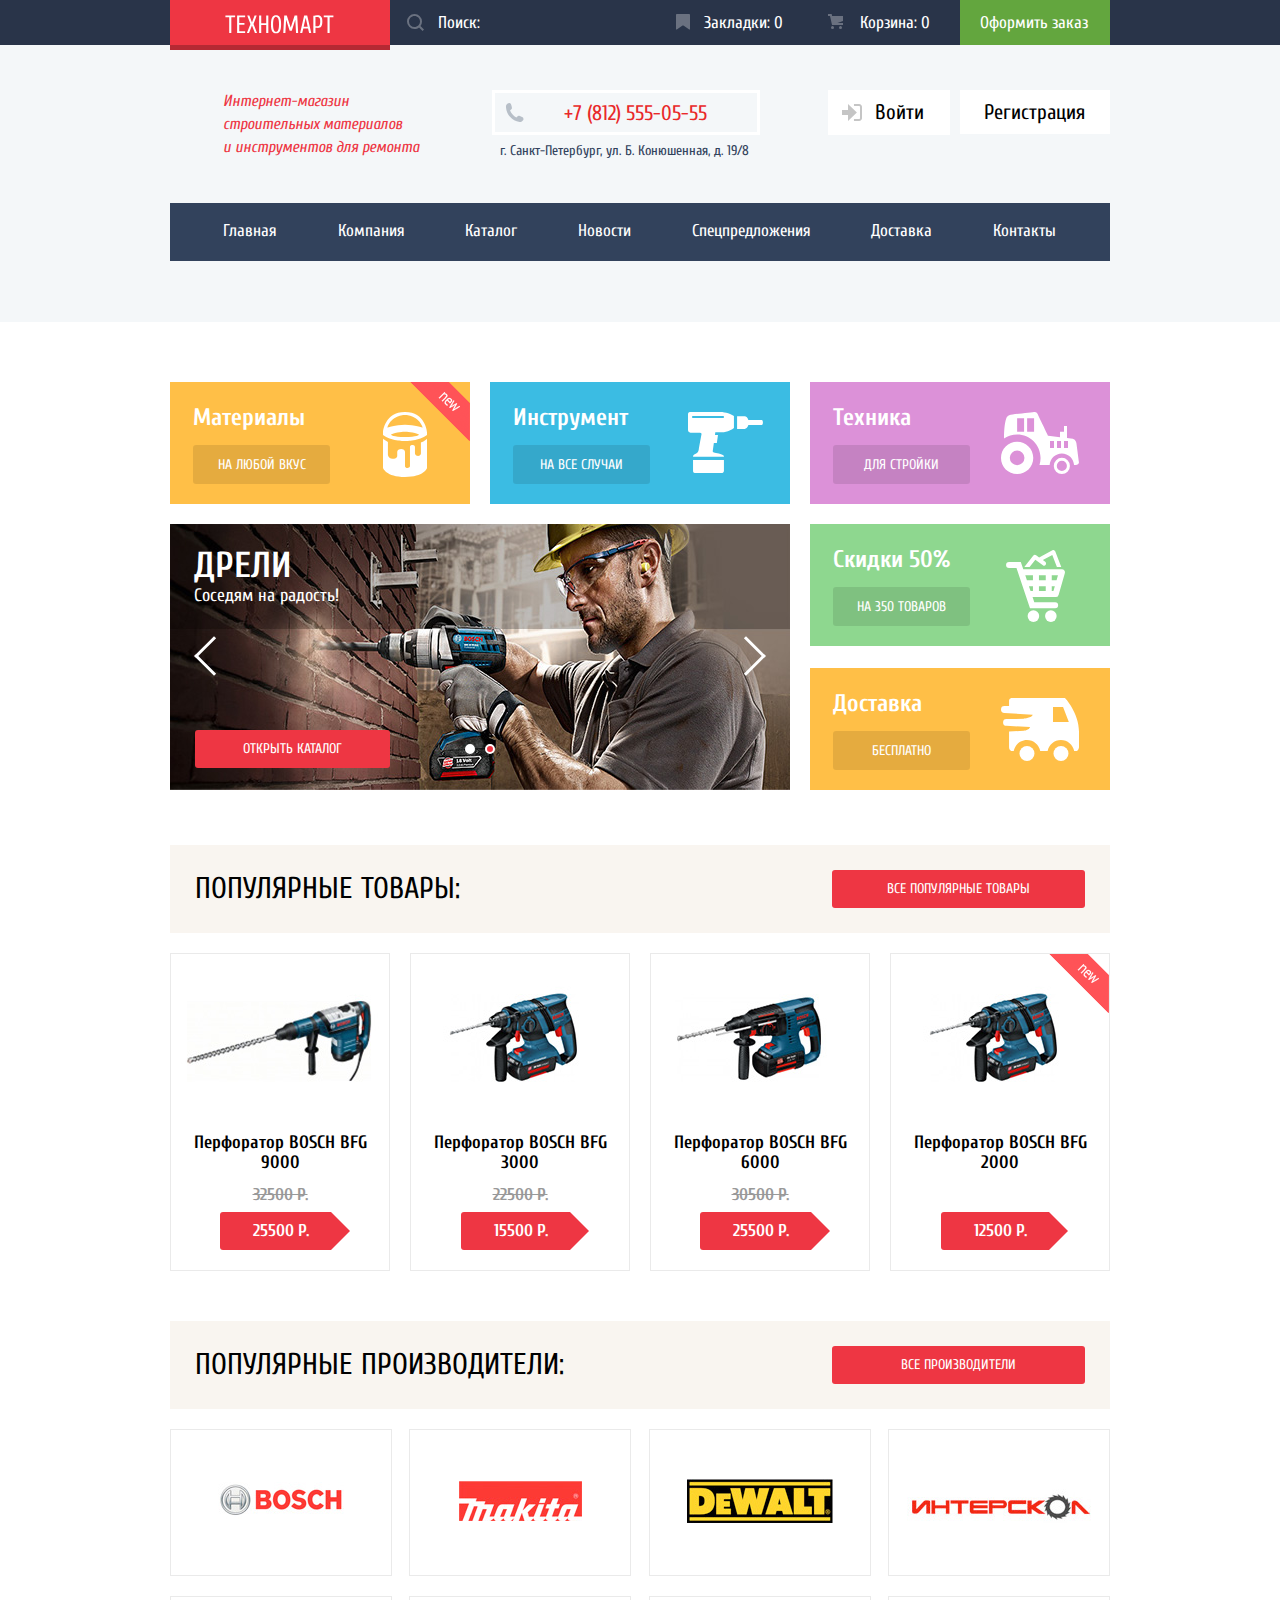
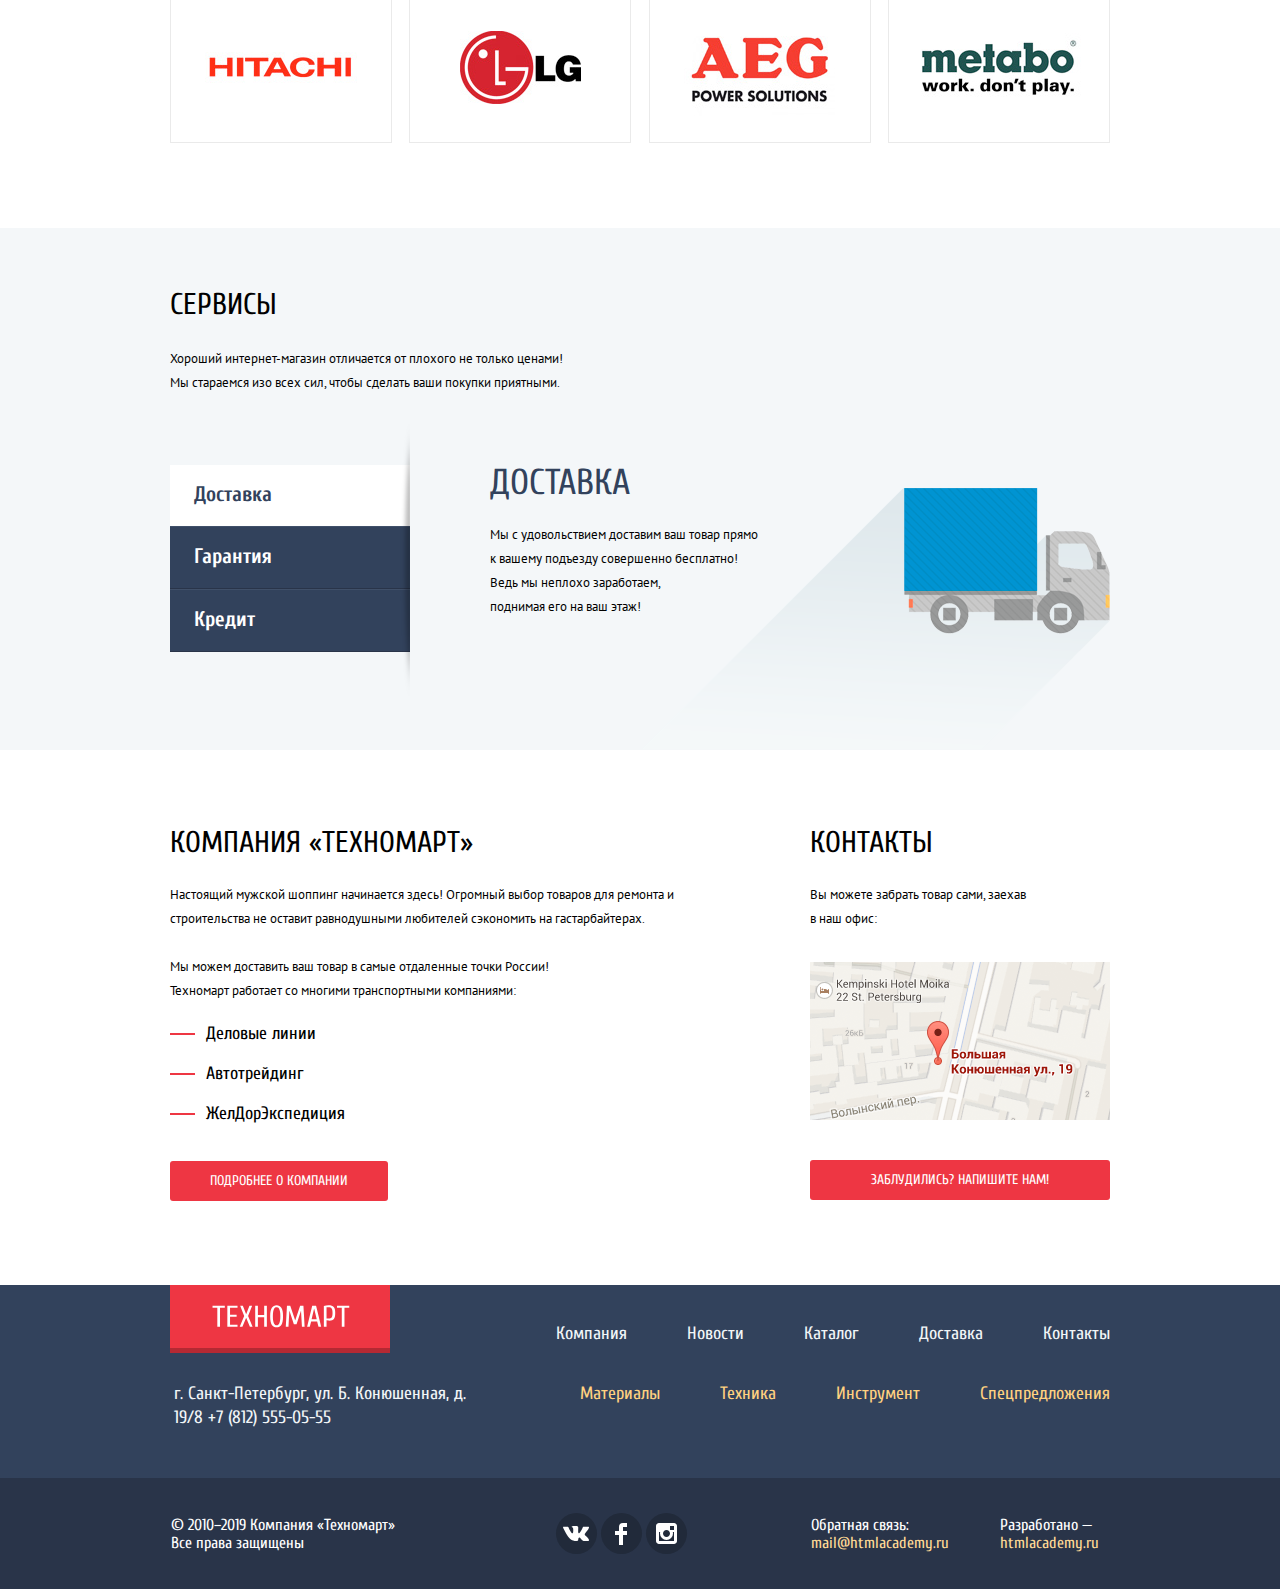
==== commit 67b6ee81: "Правки Техномарт" ====
--- a/index.html
+++ b/index.html
@@ -106,13 +106,13 @@
               </nav>
               <ul class="widget-circle-nav">
                 <li class="circle-item">
+                  <button class="circle-button  circle-button-current"></button>
+                </li>
+                <li class="circle-item">
                   <button class="circle-button"></button>
                 </li>
-                <li class="circle-item">
-                  <button class="circle-button circle-button-current"></button>
-                </li>
               </ul>
-              <article class="menu-slide-1 menu-slide">
+              <article class="menu-slide-1 menu-slide slide-menu-show">
                 <div class="widget-content-box">
                   <h3 class="menu-slide-title">Дрели</h3>
                   <p class="menu-slide-text">Соседям на&nbsp;радость!</p>
@@ -149,7 +149,7 @@
           <h2 class="section-title">Популярные товары:</h2>
           <a class="button head-button" href="popular-products.html">Все популярные товары</a>
         </div>
-        <ul class="popular-products-list">
+        <ul class="product-list popular-list">
           <li class="product-item">
             <div>
               <a class="product-picture" href="catalog-item.html">
@@ -387,9 +387,9 @@
             Вы&nbsp;можете забрать товар сами,
             заехав в&nbsp;наш офис:
           </p>
-          <a
+          <a class="button-map"
             href="https://www.google.com/maps/place/%D0%91%D0%BE%D0%BB%D1%8C%D1%88%D0%B0%D1%8F+%D0%9A%D0%BE%D0%BD%D1%8E%D1%88%D0%B5%D0%BD%D0%BD%D0%B0%D1%8F+%D1%83%D0%BB.,+19%2F8,+%D0%A1%D0%B0%D0%BD%D0%BA%D1%82-%D0%9F%D0%B5%D1%82%D0%B5%D1%80%D0%B1%D1%83%D1%80%D0%B3,+191186/@59.9387192,30.3208587,17z/data=!3m1!4b1!4m5!3m4!1s0x4696310fca145cc1:0x42b32648d8238007!8m2!3d59.9387165!4d30.3230474">
-            <img src="img/map-s.png" alt="г. Санкт-Петербург, ул Б.Конюшенная, дю 19/8" width="300" height="158">
+            <img src="img/map-s.png" alt="г. Санкт-Петербург, ул Б.Конюшенная, д. 19/8" width="300" height="158">
           </a>
           <a class="button contacts-button" href="#">Заблудились? Напишите нам!</a>
         </section>
@@ -464,10 +464,15 @@
   </footer>
   <section class="modal modal-map">
     <button class="close" aria-label="Скрыть карту" type="button">X</button>
-    <img src="img/map-b.png" width="940" height="446" alt="г. Санкт-Петербург, ул Б.Конюшенная, д. 19/8">
+    <iframe
+      src="https://www.google.com/maps/embed?pb=!1m18!1m12!1m3!1d1998.6036253003151!2d30.32085871621117!3d59.9387191690541!2m3!1f0!2f0!3f0!3m2!1i1024!2i768!4f13.1!3m3!1m2!1s0x4696310fca145cc1%3A0x42b32648d8238007!2z0JHQvtC70YzRiNCw0Y8g0JrQvtC90Y7RiNC10L3QvdCw0Y8g0YPQuy4sIDE5LzgsINCh0LDQvdC60YIt0J_QtdGC0LXRgNCx0YPRgNCzLCAxOTExODY!5e0!3m2!1sru!2sru!4v1560024187850!5m2!1sru!2sru"
+      width="940" height="446" frameborder="0" style="border:0" allowfullscreen></iframe>
+    <p>
+      <img src="img/map-b.png" width="940" height="446" alt="г. Санкт-Петербург, ул Б.Конюшенная, д. 19/8">
+    </p>
   </section>
   <section class="modal modal-letter">
-    <form action="https://echo.htmlacademy.ru" method="get">
+    <form class="letter-form" action="https://echo.htmlacademy.ru" method="get">
       <button class="close" aria-label="Закрыть форму письма" type="button"></button>
       <div class="white-space modal-letter-content">
         <div class="white-space-contact">
@@ -477,7 +482,7 @@
           </label>
           <label class="letter-box-mail">
             <span class="letter-title">Ваш e-mail:</span>
-            <input class="letter-mail" type="email" placeholder="email@example.com" name="name">
+            <input class="letter-mail" type="email" placeholder="email@example.com" name="email">
           </label>
         </div>
         <label class="letter-box-text">
@@ -490,6 +495,17 @@
       </div>
     </form>
   </section>
+  <section class="modal modal-cart">
+    <div class="white-space modal-head-alert">
+      <button class="close" aria-label="Закрыть окно" type="button"></button>
+      <p class="good-alert">Товар добавлен в&nbsp;корзину!</p>
+    </div>
+    <div class="grey-space modal-bottom-alert">
+      <a class="button" href="cart.html">Оформить заказ</a>
+      <button class="next-close">Продолжить покупки</button>
+    </div>
+  </section>
+  <script src="js/script.js"></script>
 </body>
 
 </html>
--- a/css/style.css
+++ b/css/style.css
@@ -14,10 +14,6 @@
   color: inherit;
 }
 
-/* img {
-  max-width: 100%;
-  height: auto;
-} */
 .visually-hidden {
   position: absolute;
   width: 1px;
@@ -228,7 +224,6 @@
 .navigation-list,
 .menu-top-items,
 .menu-bottom-items,
-.popular-products-list,
 .popular-brands-list,
 .footer-top-nav-list,
 .nav-catalog,
@@ -433,10 +428,9 @@
   min-height: 266px;
 }
 
-.widget-nav {
+/* .widget-nav {
   z-index: 1;
-}
-
+} */
 .back-arrow {
   border: 0;
   background: transparent;
@@ -446,6 +440,7 @@
   left: 30px;
   width: 30px;
   height: 30px;
+  z-index: 1;
 }
 
 .back-arrow::before {
@@ -469,6 +464,7 @@
   height: 30px;
   border: 0;
   background-color: transparent;
+  z-index: 1;
 }
 
 .front-arrow::before {
@@ -507,13 +503,13 @@
   height: 10px;
   padding: 0;
   border: 2px solid #ffffff;
-  background-color: #ffffff;
+  background-color: #ee3643;
   border-radius: 50%;
   z-index: 1;
 }
 
 .circle-button-current {
-  background-color: #ee3643;
+  background-color: #ffffff;
 }
 
 .menu-slide {
@@ -571,7 +567,7 @@
 }
 
 .menu-slide-1 {
-  display: flex;
+  display: none;
 }
 
 .menu-slide-2 {
@@ -618,14 +614,13 @@
   text-align: center;
 }
 
-.popular-products-list {
+/* .popular-products-list {
   margin: 0 0 20px 0;
   padding: 0;
   display: flex;
   font-family: "PT Sans", Arial, sans-serif;
   font-weight: bold;
-}
-
+} */
 .product-item {
   margin-right: 20px;
   display: flex;
@@ -752,8 +747,6 @@
   line-height: 18px;
 }
 
-.price {}
-
 .product-item-price::after {
   content: "";
   position: absolute;
@@ -986,6 +979,7 @@
 .button-about-us {
   display: inline-block;
   padding: 11px 40px;
+  vertical-align: middle;
 }
 
 .main-contacts {
@@ -1670,6 +1664,14 @@
 }
 
 .product-list .product-item:nth-child(3n) {
+  margin: 0 0 20px 0;
+}
+
+.product-list.popular-list .product-item {
+  margin: 0 20px 20px 0;
+}
+
+.product-list.popular-list .product-item:last-child {
   margin: 0 0 20px 0;
 }
 
@@ -2005,10 +2007,10 @@
 }
 
 .letter-button {
-  display: inline-block;
   width: 100%;
   border: none;
   border-radius: 3px;
+  vertical-align: middle;
 }
 
 .letter-box-name:hover .letter-name,
@@ -2032,7 +2034,7 @@
   height: 25px;
   border: 0;
   background-color: transparent;
-  z-index: 1;
+  z-index: 3;
 }
 
 .close::before,
@@ -2080,6 +2082,74 @@
   line-height: 18px;
 }
 
+@keyframes bounce {
+  0% {
+    transform: translate(-50%, -150%)
+  }
+
+  70% {
+    transform: translate(-50%, -46%)
+  }
+
+  90% {
+    transform: translate(-50%, -56%)
+  }
+
+  100% {
+    transform: translate(-50%, -50%)
+  }
+}
+
+.modal-show {
+  display: block;
+  animation: bounce 0.6s;
+}
+
+@keyframes shake {
+
+  0%,
+  100% {
+    transform: translate(-50%, -50%);
+  }
+
+  10%,
+  30%,
+  50%,
+  70%,
+  90% {
+    transform: translate(-51%, -50%);
+  }
+
+  20%,
+  40%,
+  60%,
+  80% {
+    transform: translate(-49%, -50%);
+  }
+}
+
+.modal-error {
+  animation: shake 0.6s;
+}
+
+.modal-map iframe {
+  position: relative;
+  z-index: 2;
+  border: none;
+}
+
+.modal-map p {
+  position: absolute;
+  top: 0;
+  left: 0;
+  z-index: 1;
+  margin: 0;
+}
+
+.slide-menu-show {
+  display: flex;
+}
+
 .fixme-1::before {
   left: -28px;
 }
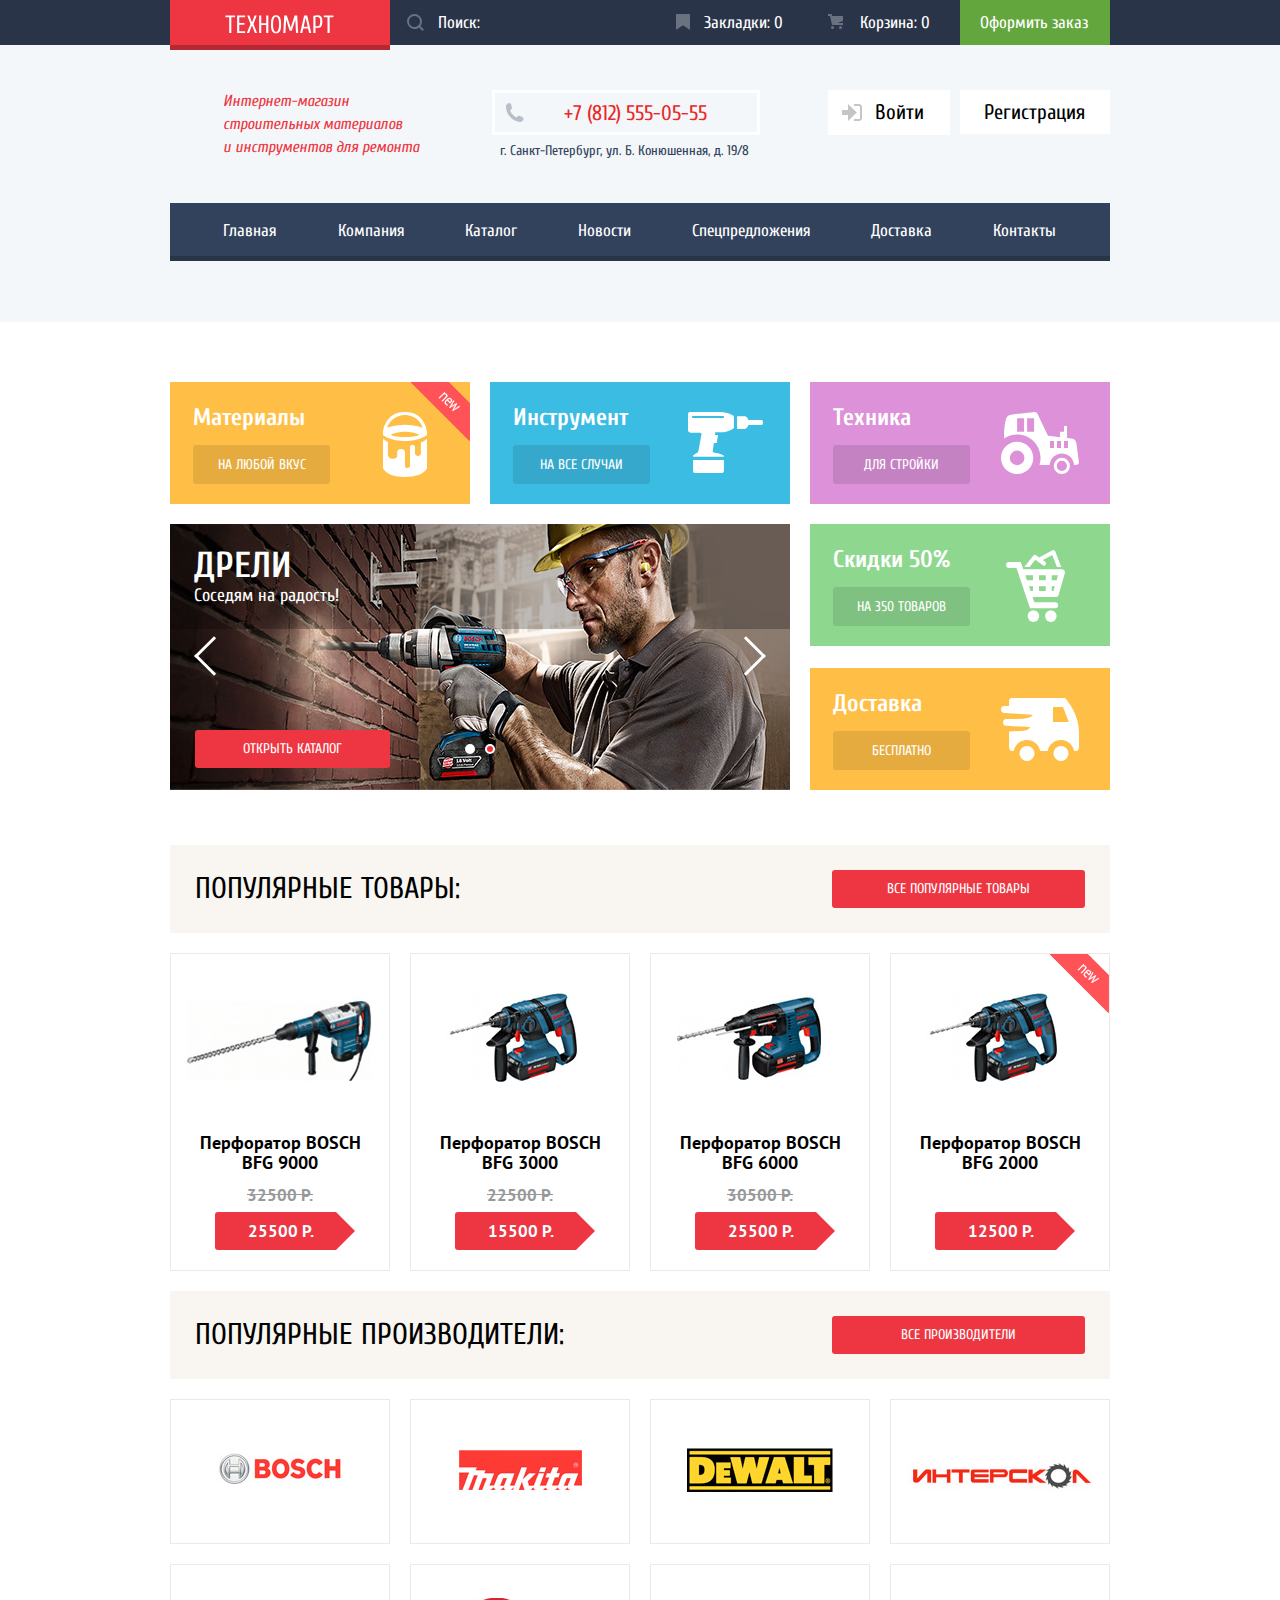
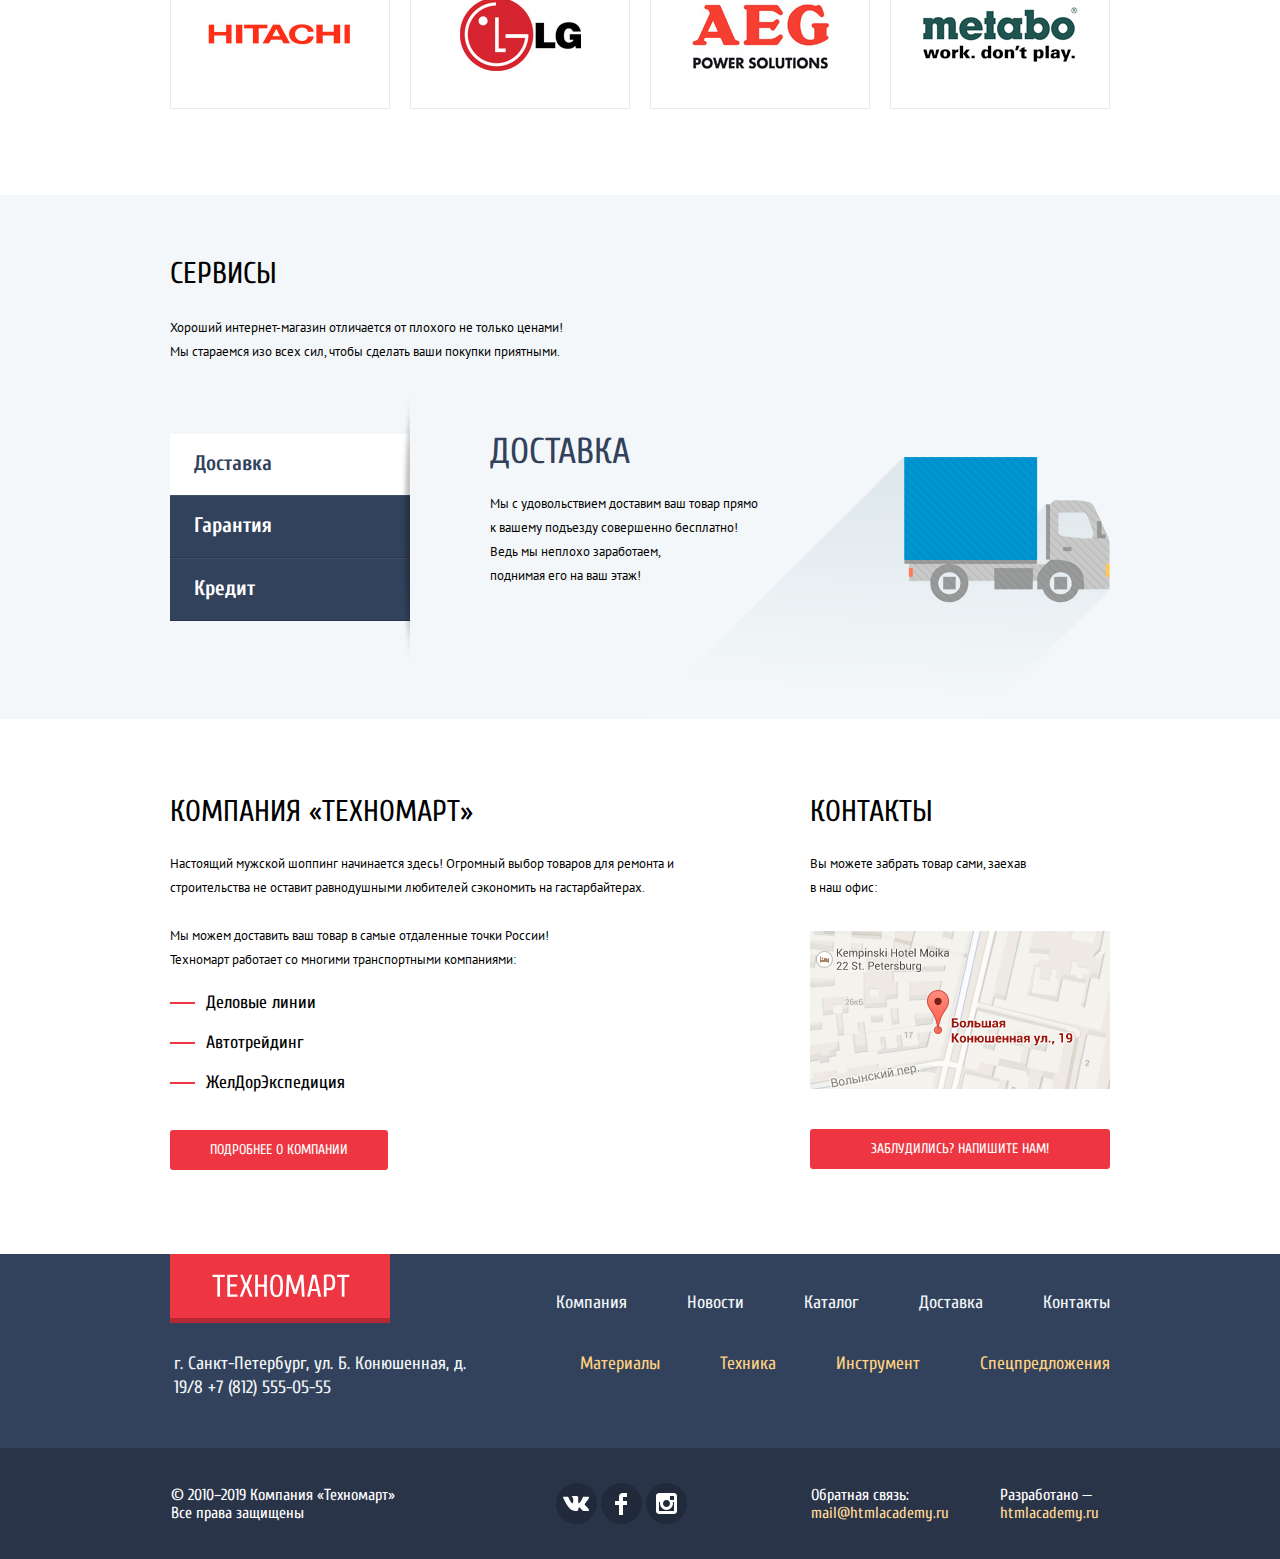
==== commit 7c5e75de: "Правки Техномарт" ====
--- a/index.html
+++ b/index.html
@@ -12,7 +12,7 @@
     <div class="header-top-wrap">
       <div class="header-top container">
 
-        <a class="logo" href="">
+        <a class="logo">
           <img src="img/logo.svg" alt="Логотип магазана Техномарт" width="109" height="19">
         </a>
         <label>
@@ -150,7 +150,7 @@
           <a class="button head-button" href="popular-products.html">Все популярные товары</a>
         </div>
         <ul class="product-list popular-list">
-          <li class="product-item">
+          <li class="product-item" tabindex="0">
             <div>
               <a class="product-picture" href="catalog-item.html">
                 <img src="img/item-image-9k.jpg" alt="Перфоратор Bosch BFG 9000" width="218" height="170">
@@ -176,7 +176,7 @@
               </a>
             </div>
           </li>
-          <li class="product-item">
+          <li class="product-item" tabindex="0">
             <div>
               <a class="product-picture" href="catalog-item.html">
                 <img src="img/item-image-2k3k.jpg" alt="Перфоратор Bosch BFG 3000" width="218" height="170">
@@ -204,7 +204,7 @@
               </a>
             </div>
           </li>
-          <li class="product-item">
+          <li class="product-item" tabindex="0">
             <div>
               <a class="product-picture" href="catalog-item.html">
                 <img src="img/item-image-6k.jpg" alt="Перфоратор Bosch BFG 6000" width="218" height="170">
@@ -230,7 +230,7 @@
               </a>
             </div>
           </li>
-          <li class="product-item new-flag">
+          <li class="product-item new-flag" tabindex="0">
             <div>
               <a class="product-picture" href="catalog-item.html">
                 <img src="img/item-image-2k3k.jpg" alt="Перфоратор Bosch BFG 2000" width="218" height="170">
@@ -263,42 +263,42 @@
           <a class="button head-button" href="popular-brands.html">Все производители</a>
         </div>
         <ul class="popular-brands-list">
-          <li class="brands-item">
+          <li class="brands-item" tabindex="0">
             <a href="bosch.com" target="_blank">
               <img src="img/bosch.jpg" alt="bosch.com" width="126" height="37">
             </a>
           </li>
-          <li class="brands-item">
+          <li class="brands-item" tabindex="0">
             <a href="makita.com" target="_blank">
               <img src="img/makita.jpg" alt="makita.com" width="123" height="40">
             </a>
           </li>
-          <li class="brands-item">
+          <li class="brands-item" tabindex="0">
             <a href="dewalt.com" target="_blank">
               <img src="img/de-walt.jpg" alt="dewalt.com" width="146" height="44">
             </a>
           </li>
-          <li class="brands-item">
+          <li class="brands-item" tabindex="0">
             <a href="interskol.com" target="_blank">
               <img src="img/interskol.jpg" alt="interskol.com" width="200" height="88">
             </a>
           </li>
-          <li class="brands-item">
+          <li class="brands-item" tabindex="0">
             <a href="hitachi.com" target="_blank">
               <img src="img/hitachi.jpg" alt="hitachi.com" width="169" height="31">
             </a>
           </li>
-          <li class="brands-item">
+          <li class="brands-item" tabindex="0">
             <a href="lg.com" target="_blank">
               <img src="img/lg.jpg" alt="lg.com" width="121" height="73">
             </a>
           </li>
-          <li class="brands-item">
+          <li class="brands-item" tabindex="0">
             <a href="aeg.com" target="_blank">
               <img src="img/aeg.jpg" alt="aeg.com" width="151" height="96">
             </a>
           </li>
-          <li class="brands-item">
+          <li class="brands-item" tabindex="0">
             <a href="metabo.com" target="_blank">
               <img src="img/metabo.jpg" alt="metabo.com" width="204" height="69">
             </a>
--- a/css/style.css
+++ b/css/style.css
@@ -1,28 +1,36 @@
 body {
   margin: 0;
   padding: 0;
-  font-family: "Cuprum", Arial, sans-serif;
+
+  font-weight: normal;
   font-size: 14px;
   line-height: 17px;
-  font-weight: normal;
+  font-family: "Cuprum", Arial, sans-serif;
   color: #000000;
+
   background-color: #ffffff;
 }
 
 a {
+  color: inherit;
   text-decoration: none;
-  color: inherit;
-}
-
+}
+img {
+  max-width: 100%;
+  height: auto;
+}
 .visually-hidden {
   position: absolute;
+
   width: 1px;
   height: 1px;
   margin: -1px;
+  padding: 0;
+  overflow: hidden;
+
   border: 0;
-  padding: 0;
+
   clip: rect(0 0 0 0);
-  overflow: hidden;
 }
 
 .container {
@@ -32,37 +40,53 @@
 }
 
 .page-header {
+  display: -webkit-box;
+  display: -ms-flexbox;
+  display: flex;
+  -webkit-box-orient: vertical;
+  -webkit-box-direction: normal;
+  -ms-flex-direction: column;
+      flex-direction: column;
   width: 100%;
   margin-bottom: 60px;
   padding-bottom: 61px;
+
   background-color: #f4f7f9;
-  display: flex;
-  flex-direction: column;
 }
 
 .header-top-wrap {
   width: 100%;
   margin-bottom: 45px;
+
   background-color: #293449;
 }
 
 .header-top {
+  display: -webkit-box;
+  display: -ms-flexbox;
   display: flex;
 }
 
 .header-top label {
-  display: flex;
   position: relative;
+
+  display: -webkit-box;
+  display: -ms-flexbox;
+  display: flex;
+  -webkit-box-flex: 1;
+  -ms-flex-positive: 1;
   flex-grow: 1;
 }
 
 .search {
   content: "";
   position: absolute;
+  top: 14px;
+  left: 17px;
+
   width: 17px;
   height: 17px;
-  top: 14px;
-  left: 17px;
+
   opacity: 0.3;
 }
 
@@ -75,22 +99,36 @@
 }
 
 label:active .search path,
-input:focus+.search path {
+input:focus + .search path {
   fill: red;
 }
 
-input:focus+.search {
+input:focus + .search {
   opacity: 1;
 }
 
 .header-top input {
-  margin: 0;
-  border: none;
   width: 100%;
+  margin: 0;
   padding-left: 48px;
+
   font-size: 17px;
   line-height: 18px;
+
   background-color: #293449;
+  border: none;
+}
+
+.header-top input::-webkit-input-placeholder {
+  color: #ffffff;
+}
+
+.header-top input:-ms-input-placeholder {
+  color: #ffffff;
+}
+
+.header-top input::-ms-input-placeholder {
+  color: #ffffff;
 }
 
 .header-top input::placeholder {
@@ -99,24 +137,29 @@
 
 .header-top .logo {
   padding: 15px 56px 7px 55px;
-  box-shadow: 0px 5px 0 0 #b52933;
+
   background-color: #ee3643;
+  -webkit-box-shadow: 0 5px 0 0 #b52933;
+          box-shadow: 0 5px 0 0 #b52933;
 }
 
 .header-top a {
   padding: 14px 30px 13px 44px;
-  white-space: nowrap;
-  color: #ffffff;
+
   font-size: 17px;
   line-height: 18px;
+  color: #ffffff;
+  white-space: nowrap;
 }
 
 .pack {
   position: absolute;
+  top: 14px;
+  left: 16px;
+
   width: 14px;
   height: 16px;
-  top: 14px;
-  left: 16px;
+
   opacity: 0.3;
 }
 
@@ -126,10 +169,12 @@
 
 a.header-top-pack {
   position: relative;
+
   padding-right: 33px;
 }
 
-.header-top-pack:hover .pack {
+.header-top-pack:hover .pack,
+.header-top-pack:focus .pack {
   opacity: 1;
 }
 
@@ -139,6 +184,7 @@
 
 a.header-top-to-cart {
   padding: 14px 22px 13px 20px;
+
   background-color: #63a63e;
 }
 
@@ -146,7 +192,8 @@
   position: relative;
 }
 
-.header-top-cart:hover .cart {
+.header-top-cart:hover .cart,
+.header-top-cart:focus .cart {
   opacity: 1;
 }
 
@@ -156,10 +203,12 @@
 
 .cart {
   position: absolute;
+  top: 14px;
+  left: 12px;
+
   width: 15px;
   height: 15px;
-  top: 14px;
-  left: 12px;
+
   opacity: 0.3;
 }
 
@@ -169,46 +218,63 @@
 }
 
 .header-middle {
-  display: flex;
+  display: -webkit-box;
+  display: -ms-flexbox;
+  display: flex;
+  -webkit-box-pack: justify;
+  -ms-flex-pack: justify;
   justify-content: space-between;
   margin-bottom: 40px;
 }
 
 .header-title {
+  width: 200px;
   margin: 0 0 0 53px;
   padding: 0;
-  width: 200px;
+
   font-style: italic;
+  font-weight: normal;
   font-size: 16px;
-  font-weight: normal;
   line-height: 23px;
   color: #ee3643;
 }
 
 .header-contacts {
-  display: flex;
-  flex-direction: column;
+  display: -webkit-box;
+  display: -ms-flexbox;
+  display: flex;
+  -webkit-box-orient: vertical;
+  -webkit-box-direction: normal;
+  -ms-flex-direction: column;
+      flex-direction: column;
+  -webkit-box-pack: start;
+  -ms-flex-pack: start;
   justify-content: flex-start;
 }
 
 .contact-phone {
   position: relative;
+
+  margin: 0 0 4px 0;
   padding: 10px 50px 8px 69px;
-  margin: 0 0 4px 0;
-  white-space: nowrap;
+
   font-size: 21px;
   line-height: 21px;
   color: #e9292a;
+  white-space: nowrap;
+
   border: 3px solid #ffffff;
 }
 
 .contact-phone::before {
+  content: "";
   position: absolute;
   top: 10px;
   left: 10px;
-  content: "";
+
   width: 19px;
   height: 19px;
+
   background: url("../img/icon-phone.svg") no-repeat 0 0;
 }
 
@@ -216,6 +282,7 @@
   margin: 0;
   padding: 0;
   padding-left: 8px;
+
   line-height: 24px;
   color: #32425c;
 }
@@ -237,19 +304,28 @@
 }
 
 .user-nav {
-  margin: 0;
-  padding: 0;
+  display: -webkit-box;
+  display: -ms-flexbox;
+  display: flex;
+  -webkit-box-pack: start;
+  -ms-flex-pack: start;
+  justify-content: flex-start;
+  -webkit-box-align: start;
+  -ms-flex-align: start;
+  align-items: flex-start;
+  -ms-flex-item-align: start;
   align-self: flex-start;
-  display: flex;
-  align-items: flex-start;
-  justify-content: flex-start;
+  margin: 0;
+  padding: 0;
 }
 
 .user-nav li {
   position: relative;
-  background-color: #ffffff;
+
   font-size: 21px;
   line-height: 21px;
+
+  background-color: #ffffff;
 }
 
 .user-nav-item {
@@ -271,8 +347,9 @@
   fill: #c5c5c5;
 }
 
-.user-nav-in:hover path {
-  fill: #32425C;
+.user-nav-in:hover path,
+.user-nav-in:focus path {
+  fill: #32425c;
 }
 
 .user-nav-registration {
@@ -281,17 +358,24 @@
 }
 
 .main-navigation {
+  font-size: 17px;
+  color: #ffffff;
+
   background-color: #32425c;
-  color: #ffffff;
-  font-size: 17px;
 }
 
 .navigation-list {
+  display: -webkit-box;
+  display: -ms-flexbox;
+  display: flex;
+  -ms-flex-pack: distribute;
+  justify-content: space-around;
   margin: 0;
   padding: 0;
   padding: 0 24px 0 23px;
-  display: flex;
-  justify-content: space-around;
+
+  -webkit-box-shadow: inset 0 -5px 0 0 #293449;
+          box-shadow: inset 0 -5px 0 0 #293449;
 }
 
 .navigation-list-item a {
@@ -300,23 +384,35 @@
 }
 
 .menu-catalog {
-  display: flex;
-  flex-direction: column;
+  display: -webkit-box;
+  display: -ms-flexbox;
+  display: flex;
+  -webkit-box-orient: vertical;
+  -webkit-box-direction: normal;
+  -ms-flex-direction: column;
+      flex-direction: column;
   margin: 0 0 55px 0;
 }
 
 .menu-top-items {
-  padding: 0;
+  display: -webkit-box;
+  display: -ms-flexbox;
+  display: flex;
+  -webkit-box-pack: justify;
+  -ms-flex-pack: justify;
+  justify-content: space-between;
   margin: 0 0 20px 0;
-  display: flex;
-  justify-content: space-between;
+  padding: 0;
 }
 
 .menu-item {
   position: relative;
+
+  -webkit-box-sizing: border-box;
+          box-sizing: border-box;
   width: 300px;
-  box-sizing: border-box;
   padding: 21px 140px 20px 23px;
+
   color: #ffffff;
 }
 
@@ -329,69 +425,79 @@
   position: absolute;
   top: 0;
   right: 0;
+
   width: 60px;
   height: 59px;
+
   background: url("../img/new-flag.png") no-repeat 0 0;
 }
 
 .menu-item::after {
   content: "";
   position: absolute;
+  top: 30px;
   left: 198px;
-  top: 30px;
 }
 
 .icon-1::after {
-  margin-left: 15px;
   width: 44px;
   height: 65px;
+  margin-left: 15px;
+
   background: url("../img/icon-1.svg") no-repeat 0 0;
 }
 
 .icon-2::after {
   width: 75px;
   height: 61px;
+
   background: url("../img/icon-2.svg") no-repeat 0 0;
 }
 
 .icon-3::after {
-  margin-left: -7px;
   width: 78px;
   height: 62px;
+  margin-left: -7px;
+
   background: url("../img/icon-3.svg") no-repeat 0 0;
 }
 
 .icon-4::after {
-  margin-left: -2px;
-  margin-top: -4px;
   width: 59px;
   height: 72px;
+  margin-top: -4px;
+  margin-left: -2px;
+
   background: url("../img/icon-4.svg") no-repeat 0 0;
 }
 
 .icon-5::after {
-  margin-left: -7px;
   width: 78px;
   height: 63px;
+  margin-left: -7px;
+
   background: url("../img/icon-5.svg") no-repeat 0 0;
 }
 
 .menu-item-title {
   margin: 0 0 12px 0;
   padding: 0;
+
+  font-weight: bold;
   font-size: 24px;
   line-height: 30px;
-  font-weight: bold;
 }
 
 .menu-item-button {
   display: block;
-  padding: 11px 0px 10px 0px;
+  padding: 11px 0 10px 0;
+
+  line-height: 18px;
   text-align: center;
+  text-transform: uppercase;
+
+  background-color: rgba(0, 0, 0, 0.1);
   border-radius: 3px;
-  text-transform: uppercase;
-  line-height: 18px;
-  background-color: rgba(0, 0, 0, 0.1);
 }
 
 .right-box-list .menu-item-button {
@@ -415,15 +521,22 @@
 }
 
 .menu-bottom-items {
-  margin: 0;
-  padding: 0;
-  display: flex;
+  display: -webkit-box;
+  display: -ms-flexbox;
+  display: flex;
+  -webkit-box-pack: justify;
+  -ms-flex-pack: justify;
   justify-content: space-between;
+  -webkit-box-align: stretch;
+  -ms-flex-align: stretch;
   align-items: stretch;
+  margin: 0;
+  padding: 0;
 }
 
 .menu-widget {
   position: relative;
+
   width: 620px;
   min-height: 266px;
 }
@@ -432,62 +545,85 @@
   z-index: 1;
 } */
 .back-arrow {
-  border: 0;
-  background: transparent;
   position: absolute;
   top: 50%;
-  transform: translateY(-50%);
   left: 30px;
+  z-index: 1;
+
   width: 30px;
   height: 30px;
-  z-index: 1;
+
+  background: transparent;
+  border: 0;
+  -webkit-transform: translateY(-50%);
+      -ms-transform: translateY(-50%);
+          transform: translateY(-50%);
 }
 
 .back-arrow::before {
   content: "";
+  position: absolute;
+  top: 0;
+  left: 0;
+
   width: 25px;
   height: 25px;
-  position: absolute;
-  top: 0;
-  left: 0;
+
+  border-bottom: 3px solid #ffffff;
   border-left: 3px solid #ffffff;
-  border-bottom: 3px solid #ffffff;
-  transform: rotate(45deg);
+  -webkit-transform: rotate(45deg);
+      -ms-transform: rotate(45deg);
+          transform: rotate(45deg);
 }
 
 .front-arrow {
   position: absolute;
   top: 50%;
-  transform: translateY(-50%);
   right: 30px;
+  z-index: 1;
+
   width: 30px;
   height: 30px;
+
+  background-color: transparent;
   border: 0;
-  background-color: transparent;
-  z-index: 1;
+  -webkit-transform: translateY(-50%);
+      -ms-transform: translateY(-50%);
+          transform: translateY(-50%);
 }
 
 .front-arrow::before {
   content: "";
+  position: absolute;
+  top: 0;
+  right: 0;
+
   width: 25px;
   height: 25px;
-  position: absolute;
-  top: 0;
-  right: 0;
+
+  border-bottom: 3px solid #ffffff;
   border-left: 3px solid #ffffff;
-  border-bottom: 3px solid #ffffff;
-  transform: rotate(-135deg);
+  -webkit-transform: rotate(-135deg);
+      -ms-transform: rotate(-135deg);
+          transform: rotate(-135deg);
 }
 
 .widget-circle-nav {
-  margin: 0;
-  padding: 0;
-  list-style: none;
   position: absolute;
   bottom: 34px;
   left: 50%;
-  transform: translateX(-50%);
-  display: flex;
+
+  display: -webkit-box;
+  display: -ms-flexbox;
+  display: flex;
+  margin: 0;
+  padding: 0;
+
+  list-style: none;
+
+  -webkit-transform: translateX(-50%);
+      -ms-transform: translateX(-50%);
+          transform: translateX(-50%);
 }
 
 .circle-item {
@@ -499,13 +635,15 @@
 }
 
 .circle-button {
+  z-index: 1;
+
   width: 10px;
   height: 10px;
   padding: 0;
+
+  background-color: #ee3643;
   border: 2px solid #ffffff;
-  background-color: #ee3643;
   border-radius: 50%;
-  z-index: 1;
 }
 
 .circle-button-current {
@@ -523,15 +661,17 @@
 .menu-slide-title {
   margin: 0;
   padding: 0;
+
+  font-weight: bold;
   font-size: 36px;
   line-height: 36px;
-  font-weight: bold;
   text-transform: uppercase;
 }
 
 .menu-slide-text {
   margin: 0;
   padding: 0;
+
   font-size: 18px;
   line-height: 24px;
 }
@@ -544,25 +684,37 @@
 
 .button {
   display: block;
+
+  line-height: 18px;
+  color: #ffffff;
+  text-transform: uppercase;
+
+  background-color: #ee3643;
   border-radius: 3px;
-  background-color: #ee3643;
-  text-transform: uppercase;
-  color: #ffffff;
-  line-height: 18px;
 }
 
 .widget-slide-button {
+  width: 195px;
   margin: 0 0 22px 25px;
   padding: 10px 0;
-  width: 195px;
+
   text-align: center;
 }
 
 .menu-slide {
+  display: -webkit-box;
+  display: -ms-flexbox;
+  display: flex;
+  -webkit-box-orient: vertical;
+  -webkit-box-direction: normal;
+  -ms-flex-direction: column;
+      flex-direction: column;
+  -webkit-box-pack: justify;
+  -ms-flex-pack: justify;
+  justify-content: space-between;
+  width: 620px;
   height: 266px;
-  display: flex;
-  flex-direction: column;
-  justify-content: space-between;
+
   color: #ffffff;
 }
 
@@ -575,35 +727,52 @@
 }
 
 .right-box {
-  padding: 0;
-  margin: 0;
-  display: flex;
+  display: -webkit-box;
+  display: -ms-flexbox;
+  display: flex;
+  margin: 0;
+  padding: 0;
 }
 
 .right-box-list {
+  display: -webkit-box;
+  display: -ms-flexbox;
+  display: flex;
+  -webkit-box-orient: vertical;
+  -webkit-box-direction: normal;
+  -ms-flex-direction: column;
+      flex-direction: column;
+  -webkit-box-pack: justify;
+  -ms-flex-pack: justify;
+  justify-content: space-between;
   width: 300px;
   margin: 0;
   padding: 0;
-  display: flex;
-  flex-direction: column;
+}
+
+.section-head {
+  display: -webkit-box;
+  display: -ms-flexbox;
+  display: flex;
+  -webkit-box-pack: justify;
+  -ms-flex-pack: justify;
   justify-content: space-between;
-}
-
-.section-head {
-  display: flex;
-  justify-content: space-between;
+  -webkit-box-align: center;
+  -ms-flex-align: center;
   align-items: center;
+  margin-bottom: 20px;
   padding: 25px;
-  margin-bottom: 20px;
+
   background-color: #f9f5f0;
 }
 
 .section-title {
   margin: 0;
   padding: 0;
+
+  font-weight: normal;
   font-size: 30px;
   line-height: 30px;
-  font-weight: normal;
   text-transform: uppercase;
 }
 
@@ -611,6 +780,7 @@
   width: 253px;
   margin: 0;
   padding: 10px 0;
+
   text-align: center;
 }
 
@@ -622,20 +792,33 @@
   font-weight: bold;
 } */
 .product-item {
+  display: -webkit-box;
+  display: -ms-flexbox;
+  display: flex;
+  -webkit-box-orient: vertical;
+  -webkit-box-direction: normal;
+  -ms-flex-direction: column;
+      flex-direction: column;
+  -webkit-box-pack: justify;
+  -ms-flex-pack: justify;
+  justify-content: space-between;
+  -webkit-box-align: center;
+  -ms-flex-align: center;
+  align-items: center;
   margin-right: 20px;
-  display: flex;
-  flex-direction: column;
-  align-items: center;
+
+  text-align: center;
+
   border: 1px solid #eaeaea;
-  justify-content: space-between;
-  text-align: center;
-}
-
-.product-item:hover .product-picture {
+}
+
+.product-item:hover .product-picture,
+.product-item:focus .product-picture {
   display: none;
 }
 
-.product-item:hover .item-buttons-list {
+.product-item:hover .item-buttons-list,
+.product-item:focus .item-buttons-list {
   display: block;
 }
 
@@ -644,6 +827,7 @@
   width: 218px;
   margin: 0;
   padding: 45px 0 44px 0;
+
   list-style: none;
 }
 
@@ -653,23 +837,27 @@
 
 .button-link {
   position: relative;
+
   display: block;
   width: 115px;
   margin: 0 auto;
   padding: 10px;
-  text-align: center;
+
+  font-weight: normal;
   font-size: 14px;
   line-height: 18px;
+  font-family: "Cuprum", Arial, sans-serif;
+  text-align: center;
   color: #ffffff;
+  text-transform: uppercase;
+
+  background-color: #63a63e;
   border-radius: 3px;
-  text-transform: uppercase;
-  background-color: #63a63e;
-  font-weight: normal;
-  font-family: "Cuprum", Arial, sans-serif;
 }
 
 .button-to-cart {
-  box-shadow: inset 0px -3px 0 0 #367315;
+  -webkit-box-shadow: inset 0 -3px 0 0 #367315;
+          box-shadow: inset 0 -3px 0 0 #367315;
 }
 
 .button-to-cart::before {
@@ -677,34 +865,42 @@
   position: absolute;
   top: 10px;
   left: 10px;
+
   width: 15px;
   height: 15px;
+
   background: url("../img/icon-cart.svg") no-repeat 0 0;
   opacity: 0.3;
 }
 
 .button-to-cart:hover::before,
-.button-to-cart:active::before {
+.button-to-cart:active::before,
+.button-to-cart:focus::before {
   opacity: 1;
 }
 
-.button-to-cart:hover {
+.button-to-cart:hover,
+.button-to-cart:focus {
   background-color: #5fbb2d;
 }
 
 .button-to-cart:active {
   background-color: #518534;
-  box-shadow: none;
+  -webkit-box-shadow: none;
+          box-shadow: none;
 }
 
 .button-to-mark {
   padding: 7px;
+
+  color: #32425c;
+
   background-color: #ffffff;
-  color: #32425c;
   border: solid 3px #63a63e;
 }
 
-.button-to-mark:hover {
+.button-to-mark:hover,
+.button-to-mark:focus {
   border-color: #32425c;
 }
 
@@ -715,36 +911,41 @@
 .product-title {
   margin: 0 20px 13px 20px;
   padding: 0;
-  text-align: center;
+
   font-size: 18px;
   line-height: 20px;
+  text-align: center;
 }
 
 .product-picture {
+  display: block;
   margin-bottom: 5px;
-  display: block;
 }
 
 .product-item-sale {
   margin: 0 0 8px 0;
   padding: 0;
-  color: #999999;
+
   font-size: 17px;
   line-height: 18px;
+  color: #999999;
   text-decoration: line-through;
 }
 
 .product-item-price {
   position: relative;
+
   display: block;
   margin-bottom: 20px;
+  margin-left: -10px;
   padding: 10px 22px 10px 33px;
-  margin-left: -10px;
+
+  font-size: 17px;
+  line-height: 18px;
   color: #ffffff;
+
   background-color: #ee3643;
   border-radius: 3px 0 0 3px;
-  font-size: 17px;
-  line-height: 18px;
 }
 
 .product-item-price::after {
@@ -752,28 +953,37 @@
   position: absolute;
   top: 0;
   left: 100%;
+
   border: 19px solid #ee3643;
+  border-top-color: transparent;
   border-right: none;
-  border-top-color: transparent;
   border-bottom-color: transparent;
 }
 
 .popular-brands {
-  margin-bottom: 85px;
+  margin-bottom: 86px;
 }
 
 .popular-brands-list {
-  display: flex;
-  flex-wrap: wrap;
+  display: -webkit-box;
+  display: -ms-flexbox;
+  display: flex;
+  -ms-flex-wrap: wrap;
+      flex-wrap: wrap;
+  -webkit-box-pack: justify;
+  -ms-flex-pack: justify;
   justify-content: space-between;
   margin: 0;
   padding: 0;
 }
 
 .brands-item {
-  display: flex;
-  width: 220px;
-  height: 145px;
+  display: -webkit-box;
+  display: -ms-flexbox;
+  display: flex;
+  width: 218px;
+  height: 143px;
+
   border: 1px solid #eaeaea;
 }
 
@@ -787,8 +997,9 @@
 
 .features {
   width: 100%;
-  padding-top: 62px;
   margin-bottom: 78px;
+  padding-top: 64px;
+
   background-color: #f4f7f9;
 }
 
@@ -799,171 +1010,198 @@
 .features-title {
   margin: 0 0 27px 0;
   padding: 0;
-  font-size: 30px;
-  line-height: 30px;
+
   font-weight: normal;
-  text-transform: uppercase;
-}
-
-.features-lead {
-  margin: 0 0 70px 0;
-  width: 400px;
-  font-family: "PT Sans", Arial, sans-serif;
-  font-size: 13px;
-  line-height: 24px;
-}
-
-.features-widget {
-  display: flex;
-  align-items: flex-start;
-}
-
-.features-widget-nav {
-  margin: 0 80px 0 0;
-}
-
-.widget-nav-list {
-  position: relative;
-  margin: 0;
-  padding: 0;
-  list-style: none;
-  width: 240px;
-}
-
-.widget-nav-list::after {
-  content: "";
-  position: absolute;
-  top: -45px;
-  right: 0;
-  width: 10px;
-  height: 279px;
-  background: url("../img/shadow.png") no-repeat 0 0;
-}
-
-.btn-slide {
-  padding: 14px 24px 17px 24px;
-  background-color: #32425c;
-  color: #ffffff;
-  font-size: 21px;
-  line-height: 30px;
-  font-weight: bold;
-  text-align: left;
-  border: none;
-  border-bottom: 1px solid #293449;
-  border-top: 1px solid #405069;
-  display: block;
-  width: 100%;
-}
-
-.btn-slide.features-active {
-  border: none;
-}
-
-.features-slide-title {
-  margin: 0 0 22px 0;
-  padding: 0px;
-  color: #32425c;
-  font-size: 36px;
-  line-height: 36px;
-  font-weight: normal;
-  text-transform: uppercase;
-}
-
-.features-slide-text {
-  margin: 0 0 30px 0;
-  padding: 0;
-  font-family: "PT Sans", Arial, sans-serif;
-  font-size: 13px;
-  line-height: 24px;
-}
-
-.features-widget-slide {
-  display: none;
-  position: relative;
-  padding-right: 250px;
-}
-
-.features-widget-slide-active {
-  display: block;
-}
-
-.features-widget-slide-1 {
-  padding-right: 342px;
-}
-
-.features-widget-slide-2 {
-  padding-right: 246px;
-}
-
-.features-widget-slide-3 {
-  padding-right: 341px;
-}
-
-.features-widget-slide img {
-  position: absolute;
-  top: 0;
-  right: 0;
-}
-
-.features-widget-slide-1 img {
-  top: 23px;
-}
-
-.button-credit {
-  width: 175px;
-  background-color: #ff5357;
-  text-align: center;
-  padding: 10px;
-}
-
-.about-us-container {
-  display: flex;
-  margin-bottom: 84px;
-  justify-content: space-between;
-}
-
-.about-us {
-  width: 540px;
-}
-
-.promo-title {
-  margin: 0 0 25px 0;
-  padding: 0;
   font-size: 30px;
   line-height: 30px;
   text-transform: uppercase;
+}
+
+.features-lead {
+  width: 400px;
+  margin: 0 0 70px 0;
+
+  font-size: 13px;
+  line-height: 24px;
+  font-family: "PT Sans", Arial, sans-serif;
+}
+
+.features-widget {
+  display: -webkit-box;
+  display: -ms-flexbox;
+  display: flex;
+  -webkit-box-align: start;
+  -ms-flex-align: start;
+  align-items: flex-start;
+}
+
+.features-widget-nav {
+  margin: 0 80px 0 0;
+}
+
+.widget-nav-list {
+  position: relative;
+
+  width: 240px;
+  margin: 0;
+  padding: 0;
+
+  list-style: none;
+}
+
+.widget-nav-list::after {
+  content: "";
+  position: absolute;
+  top: -45px;
+  right: 0;
+
+  width: 10px;
+  height: 279px;
+
+  background: url("../img/shadow.png") no-repeat 0 0;
+}
+
+.btn-slide {
+  display: block;
+  width: 100%;
+  padding: 14px 24px 17px 24px;
+
+  font-weight: bold;
+  font-size: 21px;
+  line-height: 30px;
+  text-align: left;
+  color: #ffffff;
+
+  background-color: #32425c;
+  border: none;
+  border-top: 1px solid #405069;
+  border-bottom: 1px solid #293449;
+}
+
+.btn-slide.features-active {
+  border: none;
+}
+
+.features-slide-title {
+  margin: 0 0 22px 0;
+  padding: 0;
+
   font-weight: normal;
+  font-size: 36px;
+  line-height: 36px;
+  color: #32425c;
+  text-transform: uppercase;
+}
+
+.features-slide-text {
+  margin: 0 0 30px 0;
+  padding: 0;
+
+  font-size: 13px;
+  line-height: 24px;
+  font-family: "PT Sans", Arial, sans-serif;
+}
+
+.features-widget-slide {
+  position: relative;
+
+  display: none;
+  padding-right: 250px;
+}
+
+.features-widget-slide-active {
+  display: block;
+}
+
+.features-widget-slide-1 {
+  padding-right: 342px;
+}
+
+.features-widget-slide-2 {
+  padding-right: 246px;
+}
+
+.features-widget-slide-3 {
+  padding-right: 341px;
+}
+
+.features-widget-slide img {
+  position: absolute;
+  top: 0;
+  right: 0;
+}
+
+.features-widget-slide-1 img {
+  top: 23px;
+}
+
+.button-credit {
+  width: 175px;
+  padding: 10px;
+
+  text-align: center;
+
+  background-color: #ff5357;
+}
+
+.about-us-container {
+  display: -webkit-box;
+  display: -ms-flexbox;
+  display: flex;
+  -webkit-box-pack: justify;
+  -ms-flex-pack: justify;
+  justify-content: space-between;
+  margin-bottom: 84px;
+}
+
+.about-us {
+  width: 540px;
+}
+
+.promo-title {
+  margin: 0 0 25px 0;
+  padding: 0;
+
+  font-weight: normal;
+  font-size: 30px;
+  line-height: 30px;
+  text-transform: uppercase;
 }
 
 .promo-text-1 {
   width: 520px;
-  padding: 0;
   margin: 0 0 24px 0;
-  font-family: "PT Sans", Arial, sans-serif;
+  padding: 0;
+
   font-size: 13px;
   line-height: 24px;
+  font-family: "PT Sans", Arial, sans-serif;
 }
 
 .promo-text-2 {
   width: 385px;
-  padding: 0;
   margin: 0 0 21px 0;
-  font-family: "PT Sans", Arial, sans-serif;
+  padding: 0;
+
   font-size: 13px;
   line-height: 24px;
+  font-family: "PT Sans", Arial, sans-serif;
 }
 
 .partner-list {
+  margin: 0 0 37px 0;
+  padding: 0 0 0 36px;
+
   list-style: none;
-  padding: 0 0 0 36px;
-  margin: 0 0 37px 0;
 }
 
 .partner-list-item {
   position: relative;
+
+  margin-bottom: 20px;
+
   font-size: 18px;
   line-height: 20px;
-  margin-bottom: 20px;
 }
 
 .partner-list-item::before {
@@ -971,14 +1209,17 @@
   position: absolute;
   top: 9px;
   left: -36px;
+
   width: 25px;
   height: 2px;
+
   background-color: #ee3643;
 }
 
 .button-about-us {
   display: inline-block;
   padding: 11px 40px;
+
   vertical-align: middle;
 }
 
@@ -987,20 +1228,22 @@
 }
 
 .main-contact-title {
-  padding: 0;
   margin: 0 0 25px 0;
+  padding: 0;
+
+  font-weight: normal;
   font-size: 30px;
   line-height: 30px;
   text-transform: uppercase;
-  font-weight: normal;
 }
 
 .main-contact-text {
+  margin: 0 0 31px 0;
   padding: 0 80px 0 0;
-  margin: 0 0 31px 0;
-  font-family: "PT Sans", Arial, sans-serif;
+
   font-size: 13px;
   line-height: 24px;
+  font-family: "PT Sans", Arial, sans-serif;
 }
 
 .main-contacts img {
@@ -1010,34 +1253,48 @@
 
 .contacts-button {
   padding: 11px 25px;
+
   text-align: center;
 }
 
 .page-footer {
   width: 100%;
+
   color: #f1f5f7;
+
   background-color: #32425c;
 }
 
 .footer-logo {
   padding: 20px 40px 13px 42px;
-  box-shadow: 0px 5px 0 0 #b52933;
+
   background-color: #ee3643;
+  -webkit-box-shadow: 0 5px 0 0 #b52933;
+          box-shadow: 0 5px 0 0 #b52933;
 }
 
 .footer-top {
-  display: flex;
+  display: -webkit-box;
+  display: -ms-flexbox;
+  display: flex;
+  -webkit-box-pack: justify;
+  -ms-flex-pack: justify;
+  justify-content: space-between;
+  -webkit-box-align: center;
+  -ms-flex-align: center;
   align-items: center;
-  justify-content: space-between;
   padding-bottom: 34px;
+
   font-size: 18px;
   line-height: 24px;
 }
 
 .footer-top-nav-list {
-  margin: 34px 0 0 0px;
-  padding: 0;
-  display: flex;
+  display: -webkit-box;
+  display: -ms-flexbox;
+  display: flex;
+  margin: 34px 0 0 0;
+  padding: 0;
 }
 
 .main-nav-item {
@@ -1049,30 +1306,39 @@
 }
 
 .footer-middle {
-  display: flex;
+  display: -webkit-box;
+  display: -ms-flexbox;
+  display: flex;
+  -webkit-box-pack: justify;
+  -ms-flex-pack: justify;
   justify-content: space-between;
   padding-bottom: 48px;
 }
 
 .footer-contacts {
   width: 325px;
+  padding-left: 4px;
+
+  font-style: normal;
   font-size: 18px;
   line-height: 24px;
-  font-style: normal;
-  padding-left: 4px;
 }
 
 .nav-catalog {
-  display: flex;
-  margin: 0;
-  padding: 0;
+  display: -webkit-box;
+  display: -ms-flexbox;
+  display: flex;
+  margin: 0;
+  padding: 0;
+
   font-size: 18px;
   line-height: 24px;
 }
 
 .nav-catalog-item {
+  margin-right: 60px;
+
   color: #ffd180;
-  margin-right: 60px;
 }
 
 .nav-catalog-item:last-child {
@@ -1081,32 +1347,46 @@
 
 .footer-bottom-wrap {
   width: 100%;
+
   background-color: #293449;
 }
 
 .footer-bottom {
-  display: flex;
+  display: -webkit-box;
+  display: -ms-flexbox;
+  display: flex;
+  -webkit-box-pack: center;
+  -ms-flex-pack: center;
   justify-content: center;
+  -webkit-box-align: center;
+  -ms-flex-align: center;
   align-items: center;
+  padding: 35px 0;
+
   font-size: 16px;
   line-height: 18px;
-  padding: 35px 0;
 }
 
 .copyright {
+  margin: 0 161px 0 0;
+  padding: 0;
+
   color: #ffffff;
-  padding: 0;
-  margin: 0 161px 0 0;
 }
 
 .copyright p {
-  padding: 0;
-  margin: 0;
+  margin: 0;
+  padding: 0;
 }
 
 .social-list {
-  display: flex;
-  flex-direction: row;
+  display: -webkit-box;
+  display: -ms-flexbox;
+  display: flex;
+  -webkit-box-orient: horizontal;
+  -webkit-box-direction: normal;
+  -ms-flex-direction: row;
+      flex-direction: row;
   margin: 0 120px 0 0;
   padding: 0;
 }
@@ -1116,37 +1396,51 @@
 }
 
 .social-list-item a {
-  display: flex;
+  display: -webkit-box;
+  display: -ms-flexbox;
+  display: flex;
+  -webkit-box-pack: center;
+  -ms-flex-pack: center;
+  justify-content: center;
+  -webkit-box-align: center;
+  -ms-flex-align: center;
+  align-items: center;
   width: 41px;
   height: 41px;
-  align-items: center;
-  justify-content: center;
+
+  background-color: #212a3a;
   border-radius: 50%;
-  background-color: #212a3a;
 }
 
 .vk-link::after {
   content: "";
+
   width: 26px;
   height: 15px;
+
   background: url("../img/vk-icon.svg") no-repeat 0 0;
 }
 
 .fb-link::after {
   content: "";
+
   width: 12px;
   height: 22px;
+
   background: url("../img/fb-icon.svg") no-repeat 0 0;
 }
 
 .inst-link::after {
   content: "";
+
   width: 21px;
   height: 21px;
+
   background: url("../img/insta-icon.svg") no-repeat 0 0;
 }
 
-.social-list-item a:hover {
+.social-list-item a:hover,
+.social-list-item a:focus {
   background-color: #ee3643;
 }
 
@@ -1155,6 +1449,8 @@
 }
 
 .links-to-us {
+  display: -webkit-box;
+  display: -ms-flexbox;
   display: flex;
 }
 
@@ -1168,14 +1464,15 @@
 }
 
 .feed-mail {
+  display: block;
+
   color: #ffda96;
-  display: block;
 }
 
 .author {
   margin: 0;
-  padding: 0;
   margin-right: 11px;
+  padding: 0;
 }
 
 .author-title {
@@ -1183,8 +1480,9 @@
 }
 
 .author-name {
+  display: block;
+
   color: #ffda96;
-  display: block;
 }
 
 .white-space label {
@@ -1192,10 +1490,12 @@
   line-height: 18px;
 }
 
-label input, textarea {
+label input,
+textarea {
   font-size: 13px;
   line-height: 18px;
   color: #999999;
+
   border: 2px solid #d7dcde;
 }
 
@@ -1221,37 +1521,53 @@
 }
 
 .page-catalog-header .header-contacts {
-  display: flex;
-  flex-direction: column;
+  display: -webkit-box;
+  display: -ms-flexbox;
+  display: flex;
+  -webkit-box-orient: vertical;
+  -webkit-box-direction: normal;
+  -ms-flex-direction: column;
+      flex-direction: column;
+  -webkit-box-pack: start;
+  -ms-flex-pack: start;
   justify-content: flex-start;
 }
 
 .user {
-  display: flex;
-  flex-direction: column;
+  display: -webkit-box;
+  display: -ms-flexbox;
+  display: flex;
+  -webkit-box-orient: vertical;
+  -webkit-box-direction: normal;
+  -ms-flex-direction: column;
+      flex-direction: column;
 }
 
 .user-name {
   margin: 0;
   padding: 13px 65px 12px 45px;
+
   font-size: 21px;
   line-height: 21px;
+
   background-color: #ffffff;
 }
 
-.user-name+.user-nav {
-  padding: 0;
+.user-name + .user-nav {
   margin: 8px 0 0 15px;
-}
-
-.user-name+.user-nav li {
-  padding: 0;
+  padding: 0;
+}
+
+.user-name + .user-nav li {
   margin: 0 30px 0 0;
-  background-color: #f4f7f9;
-  color: #32425c;
+  padding: 0;
+
   font-size: 16px;
   line-height: 18px;
+  color: #32425c;
   text-decoration: underline;
+
+  background-color: #f4f7f9;
 }
 
 .user {
@@ -1263,18 +1579,20 @@
   left: 10px;
 }
 
-.to-profile:hover path {
-  fill: #32425C;
+.to-profile:hover path,
+.to-profile:focus path {
+  fill: #32425c;
 }
 
 .logout svg {
   position: absolute;
+  top: 15px;
   right: 10px;
-  top: 15px;
-}
-
-.logout:hover path {
-  fill: #32425C;
+}
+
+.logout:hover path,
+.logout:focus path {
+  fill: #32425c;
 }
 
 .my-orders {
@@ -1284,12 +1602,14 @@
 .my-orders::after {
   content: "";
   position: absolute;
+  top: 6px;
+  right: -18px;
+
   width: 4px;
   height: 4px;
+
   background-color: #32425c;
   border-radius: 50%;
-  top: 6px;
-  right: -18px;
 }
 
 .page-catalog {
@@ -1298,15 +1618,19 @@
 }
 
 .breadcrumbs {
+  display: -webkit-box;
+  display: -ms-flexbox;
   display: flex;
   margin: 0 0 20px 0;
   padding: 0;
+
   font-size: 13px;
   line-height: 18px;
 }
 
 .breadcrumbs-item {
   position: relative;
+
   margin-right: 40px;
 }
 
@@ -1315,8 +1639,10 @@
   position: absolute;
   top: 3px;
   left: -22px;
+
   width: 8px;
   height: 12px;
+
   background: url("../img/icon-right-small.svg") no-repeat 0 0;
 }
 
@@ -1329,46 +1655,54 @@
 }
 
 .home {
+  display: block;
   width: 14px;
   height: 15px;
-  display: block;
+
   background: url("../img/icon-home.svg") no-repeat 0 3px;
 }
 
 .catalog-title {
   margin: 0 0 20px 0;
   padding: 30px 30px;
+
+  font-weight: normal;
   font-size: 30px;
   line-height: 30px;
+  font-family: "Cuprum", Arial, sans-serif;
   color: #32425c;
+
   background-color: #f2f6f8;
-  font-weight: normal;
-  font-family: "Cuprum", Arial, sans-serif;
 }
 
 .main-container {
+  display: -webkit-box;
+  display: -ms-flexbox;
   display: flex;
 }
 
 .filters {
+  width: 220px;
   margin: 0 20px 0 0;
-  width: 220px;
   padding: 0;
 }
 
 .filters-title {
   margin: 0 0 10px 0;
   padding: 10px 18px;
+
+  font-weight: normal;
   font-size: 13px;
   line-height: 18px;
+
   background-color: #f7f3ec;
-  font-weight: normal;
   border-radius: 3px;
 }
 
 .filters fieldset {
+  margin: 0 0 16px 0;
   padding: 0 0 24px 0;
-  margin: 0 0 16px 0;
+
   border: none;
   border-bottom: 1px solid #f7f3ec;
 }
@@ -1379,11 +1713,15 @@
 
 .range {
   position: relative;
+
+  -webkit-box-flex: 1;
+  -ms-flex-positive: 1;
+  flex-grow: 1;
+  width: 220px;
+  height: 80px;
   margin-bottom: 9px;
+
   background-color: #f7f3ec;
-  width: 220px;
-  flex-grow: 1;
-  height: 80px;
   border-radius: 3px;
 }
 
@@ -1391,8 +1729,9 @@
   position: absolute;
   top: 40px;
   left: 21px;
+
+  width: 180px;
   height: 2px;
-  width: 180px;
 }
 
 .line.line-grey {
@@ -1401,20 +1740,24 @@
 
 .line-green {
   width: 150px;
+
   background-color: #00ca74;
 }
 
 .circle {
   position: absolute;
-  padding: 0;
   top: 31px;
   left: 20px;
+
   width: 20px;
   height: 20px;
+  padding: 0;
+
   background-color: #ababab;
   border: 8px solid #ffffff;
   border-radius: 50%;
-  box-shadow: 0 2px 0 0 #e0ddd8;
+  -webkit-box-shadow: 0 2px 0 0 #e0ddd8;
+          box-shadow: 0 2px 0 0 #e0ddd8;
 }
 
 .circle.circle-right {
@@ -1422,44 +1765,57 @@
 }
 
 .input {
-  display: flex;
+  display: -webkit-box;
+  display: -ms-flexbox;
+  display: flex;
+  -webkit-box-pack: justify;
+  -ms-flex-pack: justify;
   justify-content: space-between;
+  -webkit-box-align: center;
+  -ms-flex-align: center;
   align-items: center;
 }
 
 .min {
-  margin: 0;
+  -webkit-box-sizing: border-box;
+          box-sizing: border-box;
   width: 95px;
   height: 38px;
+  margin: 0;
   padding: 0 10px;
-  box-sizing: border-box;
-  font-family: "PT Sans", Arial, sans-serif;
+
   font-size: 17px;
   line-height: 18px;
+  font-family: "PT Sans", Arial, sans-serif;
   text-align: center;
+
+  background-color: #f7f3ec;
   border: none;
   border-radius: 3px;
-  background-color: #f7f3ec;
 }
 
 .max {
-  margin: 0;
+  -webkit-box-sizing: border-box;
+          box-sizing: border-box;
   width: 95px;
   height: 38px;
+  margin: 0;
   padding: 0 10px;
-  box-sizing: border-box;
-  font-family: "PT Sans", Arial, sans-serif;
+
   font-size: 17px;
   line-height: 18px;
+  font-family: "PT Sans", Arial, sans-serif;
   text-align: center;
+
+  background-color: #f7f3ec;
   border: none;
   border-radius: 3px;
-  background-color: #f7f3ec;
 }
 
 legend {
-  padding: 0;
   margin: 0 0 15px 0;
+  padding: 0;
+
   font-weight: bold;
   font-size: 17px;
   line-height: 30px;
@@ -1467,41 +1823,53 @@
 }
 
 .brend-list {
+  margin: 0;
+  padding: 0;
+
   list-style: none;
-  padding: 0;
-  margin: 0;
 }
 
 .brend-item,
 .type-item {
   position: relative;
+
+  margin: 0 0 20px 0;
   padding: 0 0 0 35px;
-  margin: 0 0 20px 0;
 }
 
 .check-box {
   position: absolute;
-  top: 0px;
-  left: 0px;
+  top: 0;
+  left: 0;
+
   width: 23px;
   height: 23px;
+
+  background: url("../img/checkbox-off.svg") no-repeat 0 0;
   opacity: 0.225;
-  background: url("../img/checkbox-off.svg") no-repeat 0 0;
-}
-
-.brend-input:hover .check-box {
+}
+
+.brend-input:hover .check-box,
+.brend-input:focus .check-box {
   opacity: 0.29;
 }
 
-.brend-input input:checked+.check-box {
+.brend-input input:checked + .check-box {
   width: 27px;
+
   background: url("../img/checkbox-on.svg") no-repeat 0 0;
 }
 
-.brend-input:hover input:checked+.check-box {
+.brend-input:hover input:checked + .check-box,
+.brend-input:focus input:checked + .check-box {
   opacity: 0.29;
 }
-
+.brend-button:focus + .check-box {
+  opacity: 0.29;
+}
+.brend-button:focus + .type-radio {
+  opacity: 0.29;
+}
 .brend-item:last-child,
 .type-item :last-child {
   margin: 0;
@@ -1517,42 +1885,49 @@
 }
 
 .type-list {
+  margin: 0;
+  padding: 0;
+
   list-style: none;
-  padding: 0;
-  margin: 0;
 }
 
 .type-radio {
   position: absolute;
   top: -5px;
-  left: 0px;
+  left: 0;
+
   width: 25px;
   height: 25px;
+
+  background: url("../img/radio-off.svg") no-repeat 0 0;
   opacity: 0.225;
-  background: url("../img/radio-off.svg") no-repeat 0 0;
-}
-
-.input-type:hover .type-radio {
+}
+
+.input-type:hover .type-radio,
+.input-type:focus .type-radio {
   opacity: 0.29;
 }
 
-.input-type input:checked+.type-radio {
+.input-type input:checked + .type-radio {
   background: url("../img/radio-on.svg") no-repeat 0 0;
 }
 
-.input-type:hover input:checked+.type-radio {
+.input-type:hover input:checked + .type-radio,
+.input-type:focus input:checked + .type-radio {
   opacity: 0.29;
 }
 
 .re-filter {
+  width: 140px;
   padding: 10px;
-  width: 140px;
+
   font-size: 13px;
   line-height: 18px;
   text-transform: uppercase;
+
+  background-color: #ffffff;
   border: 1px solid #e5e5e5;
   border-radius: 3px;
-  background-color: #ffffff;
 }
 
 .content-container {
@@ -1560,15 +1935,25 @@
 }
 
 .sort {
-  display: flex;
+  display: -webkit-box;
+  display: -ms-flexbox;
+  display: flex;
+  -webkit-box-flex: 1;
+  -ms-flex-positive: 1;
+  flex-grow: 1;
+  -webkit-box-pack: end;
+  -ms-flex-pack: end;
   justify-content: flex-end;
+  -webkit-box-align: center;
+  -ms-flex-align: center;
   align-items: center;
-  flex-grow: 1;
+  margin-bottom: 20px;
   padding: 10px 20px;
-  margin-bottom: 20px;
-  background-color: #f7f3ec;
+
   font-size: 13px;
   line-height: 18px;
+
+  background-color: #f7f3ec;
   border-radius: 3px;
 }
 
@@ -1576,11 +1961,14 @@
   margin: 0;
   margin-right: auto;
   padding: 0;
+
   font-weight: normal;
   font-size: 13px;
 }
 
 .sort-list {
+  display: -webkit-box;
+  display: -ms-flexbox;
   display: flex;
   margin: 0 45px 0 0;
   padding: 0;
@@ -1597,36 +1985,42 @@
 .sort-button {
   font-size: 13px;
   line-height: 18px;
+  color: rgba(0, 0, 0, 0.3);
+
   border-bottom: 1px dotted #ee3643;
-  color: rgba(0, 0, 0, 0.3);
 }
 
 .sort-active {
   color: #ee3643;
+
   border: none;
 }
 
 .arrow-list {
-  display: flex;
-  padding: 0;
-  margin: 0;
+  display: -webkit-box;
+  display: -ms-flexbox;
+  display: flex;
+  margin: 0;
+  padding: 0;
 }
 
 .btn-up {
-  margin-right: 15px;
   width: 11px;
   height: 10px;
+  margin-right: 15px;
 }
 
 .btn-up.active path {
   fill: #ee3643;
 }
 
-.btn-up:hover path {
-  fill: #231F20;
-}
-
-.btn-up.active:hover path {
+.btn-up:hover path,
+.btn-up:focus path {
+  fill: #231f20;
+}
+
+.btn-up.active:hover path,
+.btn-up.active:focus path {
   fill: #ee3643;
 }
 
@@ -1639,28 +2033,39 @@
   fill: #ee3643;
 }
 
-.btn-down:hover path {
-  fill: #231F20;
-}
-
-.btn-down.active:hover path {
+.btn-down:hover path,
+.btn-down:focus path {
+  fill: #231f20;
+}
+
+.btn-down.active:hover path,
+.btn-down.active:focus path {
   fill: #ee3643;
 }
 
 .product-list {
+  display: -webkit-box;
+  display: -ms-flexbox;
+  display: flex;
+  -ms-flex-wrap: wrap;
+      flex-wrap: wrap;
+  -webkit-box-pack: start;
+  -ms-flex-pack: start;
+  justify-content: flex-start;
   margin: 0 0 30px 0;
   padding: 0;
-  display: flex;
-  justify-content: flex-start;
-  flex-wrap: wrap;
+
   font-weight: bold;
+  font-family: "PT Sans", Arial, sans-serif;
   text-transform: none;
 }
 
 .product-list .product-item {
+  display: -webkit-box;
+  display: -ms-flexbox;
+  display: flex;
   width: 218px;
   margin: 0 20px 20px 0;
-  display: flex;
 }
 
 .product-list .product-item:nth-child(3n) {
@@ -1674,62 +2079,73 @@
 .product-list.popular-list .product-item:last-child {
   margin: 0 0 20px 0;
 }
-
+.popular-list {
+  margin: 0;
+}
 .pagination {
-  margin: 0;
-  padding: 0;
-  display: flex;
+  display: -webkit-box;
+  display: -ms-flexbox;
+  display: flex;
+  margin: 0;
+  padding: 0;
 }
 
 .pagination-item a {
   display: block;
+  -webkit-box-sizing: border-box;
+          box-sizing: border-box;
+  min-width: 38px;
+  margin-right: 10px;
   padding: 10px 5px;
-  text-align: center;
-  min-width: 38px;
-  box-sizing: border-box;
-  margin-right: 10px;
+
   font-size: 13px;
   line-height: 18px;
+  text-align: center;
+
+  background-color: #ffffff;
   border: 1px solid #e5e5e5;
   border-radius: 3px;
-  background-color: #ffffff;
 }
 
 .pagination-item:last-child a {
+  margin: 0;
   padding: 10px 30px;
-  margin: 0;
 }
 
 .pagination-active a {
+  color: #ffffff;
+
   background-color: #ee3643;
-  color: #ffffff;
 }
 
 .post-script-wrap {
   width: 100%;
+
   background-color: #f4f7f9;
 }
 
 .post-script {
+  margin: 0;
   padding: 65px 0 67px 0;
-  margin: 0;
 }
 
 .post-script-title {
+  margin: 0 0 27px 0;
   padding: 0 0 0 3px;
-  margin: 0 0 27px 0;
-  font-family: "Cuprum", Arial, sans-serif;
+
+  font-weight: normal;
   font-size: 30px;
   line-height: 30px;
-  font-weight: normal;
+  font-family: "Cuprum", Arial, sans-serif;
 }
 
 .post-script-text {
-  padding: 0;
-  margin: 0;
-  text-transform: none;
+  margin: 0;
+  padding: 0;
+
   font-size: 13px;
   line-height: 24px;
+  text-transform: none;
 }
 
 .good-alert {
@@ -1739,10 +2155,12 @@
 
 .next-close {
   text-transform: uppercase;
+
   background-color: #ffffff;
 }
 
-.logo:hover {
+.logo:hover,
+.logo:focus {
   background-color: #ca2c37;
 }
 
@@ -1750,40 +2168,48 @@
   background-color: #ba2732;
 }
 
-.header-top input:hover {
+.header-top input:hover,
+.header-top input:focus {
   background-color: #212a3a;
 }
 
 .header-top input:focus {
+  color: #000000;
+
   background-color: #ffffff;
-  color: #000000;
 }
 
 .header-top-pack:hover,
-.header-top-cart:hover {
+.header-top-cart:hover,
+.header-top-pack:focus,
+.header-top-cart:focus {
   background-color: #212a3a;
 }
 
 .header-top-pack:active,
 .header-top-cart:active {
+  color: rgba(255, 255, 255, 0.6);
+
   background-color: #161d29;
-  color: rgba(255, 255, 255, 0.6);
-}
-
-.header-top-to-cart:hover {
+}
+
+.header-top-to-cart:hover,
+.header-top-to-cart:focus {
   background-color: #5fbb2d;
 }
 
 .header-top-to-cart:active {
+  color: rgba(255, 255, 255, 0.5);
+
   background-color: #518534;
-  color: rgba(255, 255, 255, 0.5);
-}
-
-.user-nav li:hover {
+}
+
+.user-nav a:hover,
+.user-nav a:focus {
   color: #ee3643;
 }
 
-.user-nav li:active {
+.user-nav a:active {
   color: rgba(0, 0, 0, 0.3);
 }
 
@@ -1791,30 +2217,34 @@
   color: #f1f5f7;
 }
 
-.user-name+.user-nav li:active {
+.user-name + .user-nav li:active {
   color: rgba(50, 66, 92, 0.3);
 }
 
-.navigation-list-item:hover {
+.navigation-list-item a:hover,
+.navigation-list-item a:focus {
   background-color: #293449;
 }
 
 .navigation-list-item:active {
+  color: rgba(255, 255, 255, 0.5);
+
   background-color: #1d2739;
-  color: rgba(255, 255, 255, 0.5);
-}
-
-.menu-item-button:hover {
+}
+
+.menu-item-button:hover,
+.menu-item-button:focus {
+  background-color: #000000;
   opacity: 0.2;
+}
+
+.menu-item-button:active {
   background-color: #000000;
-}
-
-.menu-item-button:active {
   opacity: 0.3;
-  background-color: #000000;
-}
-
-.button:hover {
+}
+
+.button:hover,
+.button:focus {
   background-color: #ca2c37;
 }
 
@@ -1822,98 +2252,127 @@
   background-color: #ba2732;
 }
 
-.brands-item:hover {
-  box-shadow: 0px 10px 25px 0 rgba(41, 52, 73, 0.5);
+.brands-item:hover,
+.brands-item:focus {
+  -webkit-box-shadow: 0 10px 25px 0 rgba(41, 52, 73, 0.5);
+          box-shadow: 0 10px 25px 0 rgba(41, 52, 73, 0.5);
 }
 
 .brands-item:active {
+  -webkit-box-shadow: 0 4px 10px 0 rgba(41, 52, 73, 0.5);
+          box-shadow: 0 4px 10px 0 rgba(41, 52, 73, 0.5);
   opacity: 0.3;
-  box-shadow: 0px 4px 10px 0 rgba(41, 52, 73, 0.5);
-}
-
-.sort-button:hover {
+}
+
+.sort-button:hover,
+.sort-button:focus {
   color: #000000;
+
   border-bottom: 1px solid #ee3643;
 }
 
-.sort-button.sort-active:hover {
+.sort-button.sort-active:hover,
+.sort-button.sort-active:focus {
   color: #ee3643;
+
   border-bottom: none;
 }
 
-.product-item:hover {
-  box-shadow: 0px 10px 25px 0 rgba(41, 52, 73, 0.5);
-}
-
-.pagination-item a:hover {
+.product-item:hover,
+.product-item:focus {
+  -webkit-box-shadow: 0 10px 25px 0 rgba(41, 52, 73, 0.5);
+          box-shadow: 0 10px 25px 0 rgba(41, 52, 73, 0.5);
+}
+
+.pagination-item a:hover,
+.pagination-item a:focus {
+  color: #000000;
+
+  background-color: #ffffff;
   border: 1px solid #bdc6ca;
+}
+
+.pagination-item.pagination-active a:hover,
+.pagination-item.pagination-active a:focus {
+  color: #ffffff;
+
+  background-color: #ee3643;
+  border: 1px solid #e5e5e5;
+}
+
+.pagination-item a:active {
   background-color: #ffffff;
-  color: #000000;
-}
-
-.pagination-item.pagination-active a:hover {
-  border: 1px solid #e5e5e5;
-  background-color: #ee3643;
-  color: #ffffff;
-}
-
-.pagination-item a:active {
   border: 1px solid #ee3643;
-  background-color: #ffffff;
 }
 
 .filters input:disabled {
   color: rgba(0, 0, 0, 0.4);
 }
 
-.btn-slide:hover {
+.btn-slide:hover,
+.btn-slide:focus {
+  color: #ffffff;
+
   background-color: #293449;
-  color: #ffffff;
 }
 
 .features-active {
+  color: #32425c;
+
   background-color: #ffffff;
+}
+
+.features-active:hover,
+.features-active:focus {
   color: #32425c;
-}
-
-.features-active:hover {
+
   background-color: #ffffff;
-  color: #32425c;
-}
-
-.footer-top-nav-list li:hover,
-.nav-catalog li:hover {
+}
+
+.footer-top-nav-list a:hover,
+.nav-catalog a:hover,
+.footer-top-nav-list a:focus,
+.nav-catalog a:focus {
   text-decoration: underline;
 }
 
-.footer-top-nav-list li:active,
-.nav-catalog li:active {
+.footer-top-nav-list a:active,
+.nav-catalog a:active {
   text-decoration: none;
+
   opacity: 0.5;
 }
 
-.feed-mail:hover,
-.author-name:hover {
+.feed-mail a:hover,
+.author-name a:hover,
+.feed-mail a:focus,
+.author-name a:focus {
   text-decoration: underline;
 }
 
 .feed-mail:active,
 .author-name:active {
+  color: #ee3643;
   text-decoration: none;
-  color: #ee3643;
 }
 
 /* modal windows*/
 .modal {
-  display: none;
-  width: 620px;
   position: fixed;
   top: 50%;
   left: 50%;
-  transform: translate(-50%, -50%);
+
+  display: none;
+  width: 620px;
+
   background-color: #ffffff;
-  box-shadow: inset 0 7px 0 0 #ee3643,
-    0 20px 40px 0 rgba(0, 0, 0, 0.75);
+  -webkit-box-shadow: inset 0 7px 0 0 #ee3643,
+  0 20px 40px 0 rgba(0, 0, 0, 0.75);
+          box-shadow: inset 0 7px 0 0 #ee3643,
+  0 20px 40px 0 rgba(0, 0, 0, 0.75);
+  -webkit-transform: translate(-50%, -50%);
+      -ms-transform: translate(-50%, -50%);
+          transform: translate(-50%, -50%);
 }
 
 .modal-map {
@@ -1941,12 +2400,13 @@
 }
 
 .good-alert {
-  padding: 0;
+  width: 320px;
   margin: 0 auto;
-  width: 320px;
-  text-align: center;
+  padding: 0;
+
   font-size: 30px;
   line-height: 30px;
+  text-align: center;
 }
 
 .good-alert::before {
@@ -1954,26 +2414,36 @@
   position: absolute;
   top: 55px;
   left: 81px;
+
   width: 66px;
   height: 66px;
+
   background-color: #63a63e;
   border-radius: 50%;
 }
 
 .good-alert::after {
   content: "";
+  position: absolute;
+  top: 74px;
+  left: 96px;
+
   width: 30px;
   height: 15px;
-  position: absolute;
-  top: 74px;
-  left: 96px;
-  transform: rotate(-45deg);
+
+  border-bottom: 7px solid #ffffff;
   border-left: 7px solid #ffffff;
-  border-bottom: 7px solid #ffffff;
+  -webkit-transform: rotate(-45deg);
+      -ms-transform: rotate(-45deg);
+          transform: rotate(-45deg);
 }
 
 .white-space-contact {
-  display: flex;
+  display: -webkit-box;
+  display: -ms-flexbox;
+  display: flex;
+  -webkit-box-pack: justify;
+  -ms-flex-pack: justify;
   justify-content: space-between;
   margin-bottom: 20px;
 }
@@ -1986,31 +2456,41 @@
 .letter-name {
   width: 190px;
   padding: 10px 15px;
+
+  font-family: "PT Sans", Arial, sans-serif;
+
   border-radius: 3px;
-  font-family: "PT Sans", Arial, sans-serif;
 }
 
 .letter-mail {
   width: 190px;
   padding: 10px 15px;
+
+  font-family: "PT Sans", Arial, sans-serif;
+
   border-radius: 3px;
+}
+
+.letter-text {
+  -webkit-box-sizing: border-box;
+          box-sizing: border-box;
+  width: 100%;
+  padding: 10px;
+
   font-family: "PT Sans", Arial, sans-serif;
-}
-
-.letter-text {
-  width: 100%;
-  box-sizing: border-box;
-  padding: 10px;
+
   border-radius: 3px;
+
   resize: none;
-  font-family: "PT Sans", Arial, sans-serif;
 }
 
 .letter-button {
   width: 100%;
+
+  vertical-align: middle;
+
   border: none;
   border-radius: 3px;
-  vertical-align: middle;
 }
 
 .letter-box-name:hover .letter-name,
@@ -2022,19 +2502,21 @@
 .letter-box-name .letter-name:focus,
 .letter-box-mail .letter-mail:focus,
 .letter-box-text .letter-text:focus {
+  border-color: #ee3643;
   outline: none;
-  border-color: #ee3643;
 }
 
 .close {
   position: absolute;
   top: 15px;
   right: 15px;
+  z-index: 3;
+
   width: 25px;
   height: 25px;
+
+  background-color: transparent;
   border: 0;
-  background-color: transparent;
-  z-index: 3;
 }
 
 .close::before,
@@ -2043,18 +2525,24 @@
   position: absolute;
   top: 0;
   right: 10px;
+
   width: 4px;
   height: 25px;
+
+  background-color: #ee3643;
   border-radius: 3px;
-  background-color: #ee3643;
 }
 
 .close::before {
-  transform: rotate(45deg);
+  -webkit-transform: rotate(45deg);
+      -ms-transform: rotate(45deg);
+          transform: rotate(45deg);
 }
 
 .close::after {
-  transform: rotate(-45deg);
+  -webkit-transform: rotate(-45deg);
+      -ms-transform: rotate(-45deg);
+          transform: rotate(-45deg);
 }
 
 .grey-space {
@@ -2068,48 +2556,79 @@
 .grey-space .button {
   display: inline-block;
   min-width: 200px;
+  margin-right: 20px;
+  padding: 10px;
+
   text-align: center;
-  padding: 10px;
-  margin-right: 20px;
 }
 
 .next-close {
   min-width: 200px;
   padding: 10px;
+
+  line-height: 18px;
+
+  background-color: #ffffff;
   border: none;
-  background-color: #ffffff;
   border-radius: 3px;
-  line-height: 18px;
+}
+
+@-webkit-keyframes bounce {
+  0% {
+    -webkit-transform: translate(-50%, -150%);
+            transform: translate(-50%, -150%);
+  }
+
+  70% {
+    -webkit-transform: translate(-50%, -46%);
+            transform: translate(-50%, -46%);
+  }
+
+  90% {
+    -webkit-transform: translate(-50%, -56%);
+            transform: translate(-50%, -56%);
+  }
+
+  100% {
+    -webkit-transform: translate(-50%, -50%);
+            transform: translate(-50%, -50%);
+  }
 }
 
 @keyframes bounce {
   0% {
-    transform: translate(-50%, -150%)
+    -webkit-transform: translate(-50%, -150%);
+            transform: translate(-50%, -150%);
   }
 
   70% {
-    transform: translate(-50%, -46%)
+    -webkit-transform: translate(-50%, -46%);
+            transform: translate(-50%, -46%);
   }
 
   90% {
-    transform: translate(-50%, -56%)
+    -webkit-transform: translate(-50%, -56%);
+            transform: translate(-50%, -56%);
   }
 
   100% {
-    transform: translate(-50%, -50%)
+    -webkit-transform: translate(-50%, -50%);
+            transform: translate(-50%, -50%);
   }
 }
 
 .modal-show {
   display: block;
-  animation: bounce 0.6s;
-}
-
-@keyframes shake {
-
+
+  -webkit-animation: bounce 0.6s;
+          animation: bounce 0.6s;
+}
+
+@-webkit-keyframes shake {
   0%,
   100% {
-    transform: translate(-50%, -50%);
+    -webkit-transform: translate(-50%, -50%);
+            transform: translate(-50%, -50%);
   }
 
   10%,
@@ -2117,24 +2636,53 @@
   50%,
   70%,
   90% {
-    transform: translate(-51%, -50%);
+    -webkit-transform: translate(-51%, -50%);
+            transform: translate(-51%, -50%);
   }
 
   20%,
   40%,
   60%,
   80% {
-    transform: translate(-49%, -50%);
+    -webkit-transform: translate(-49%, -50%);
+            transform: translate(-49%, -50%);
   }
 }
 
+@keyframes shake {
+  0%,
+  100% {
+    -webkit-transform: translate(-50%, -50%);
+            transform: translate(-50%, -50%);
+  }
+
+  10%,
+  30%,
+  50%,
+  70%,
+  90% {
+    -webkit-transform: translate(-51%, -50%);
+            transform: translate(-51%, -50%);
+  }
+
+  20%,
+  40%,
+  60%,
+  80% {
+    -webkit-transform: translate(-49%, -50%);
+            transform: translate(-49%, -50%);
+  }
+}
+
 .modal-error {
-  animation: shake 0.6s;
+  -webkit-animation: shake 0.6s;
+          animation: shake 0.6s;
 }
 
 .modal-map iframe {
   position: relative;
   z-index: 2;
+
   border: none;
 }
 
@@ -2143,10 +2691,13 @@
   top: 0;
   left: 0;
   z-index: 1;
+
   margin: 0;
 }
 
 .slide-menu-show {
+  display: -webkit-box;
+  display: -ms-flexbox;
   display: flex;
 }
 
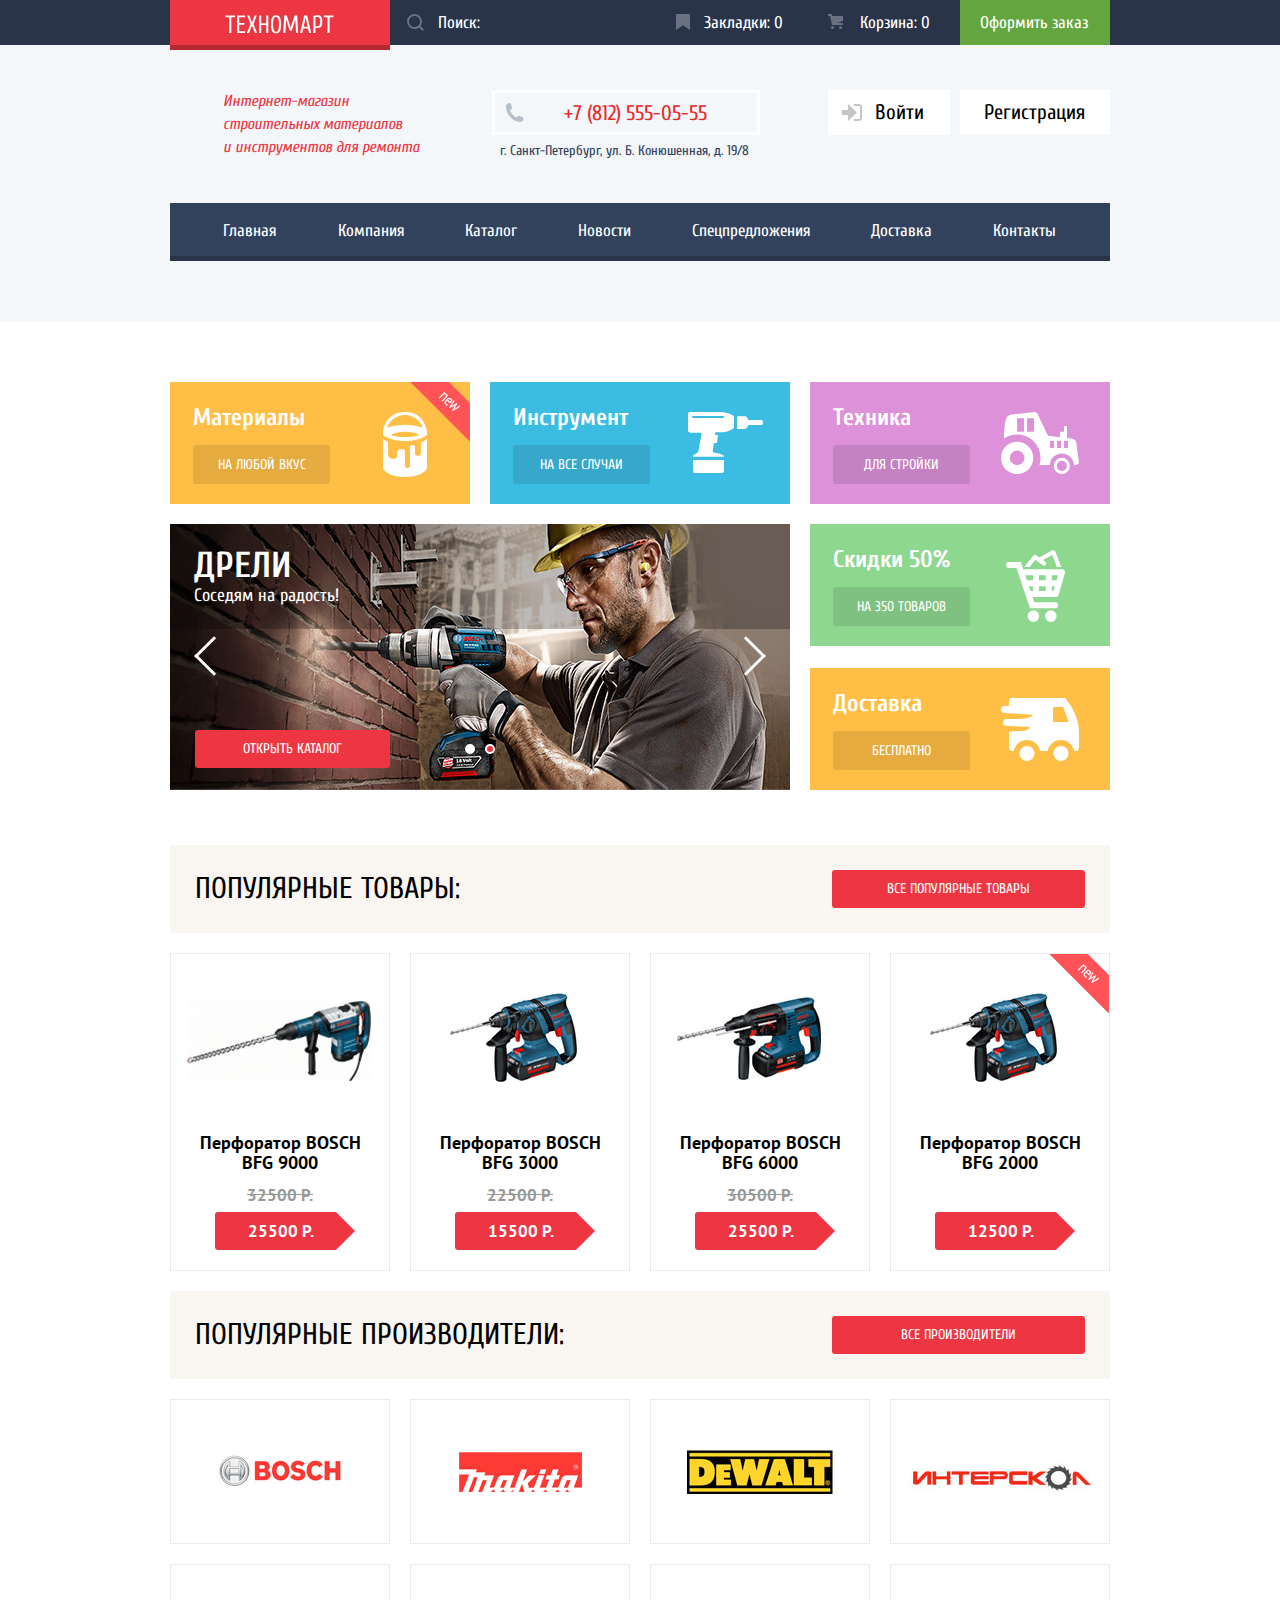
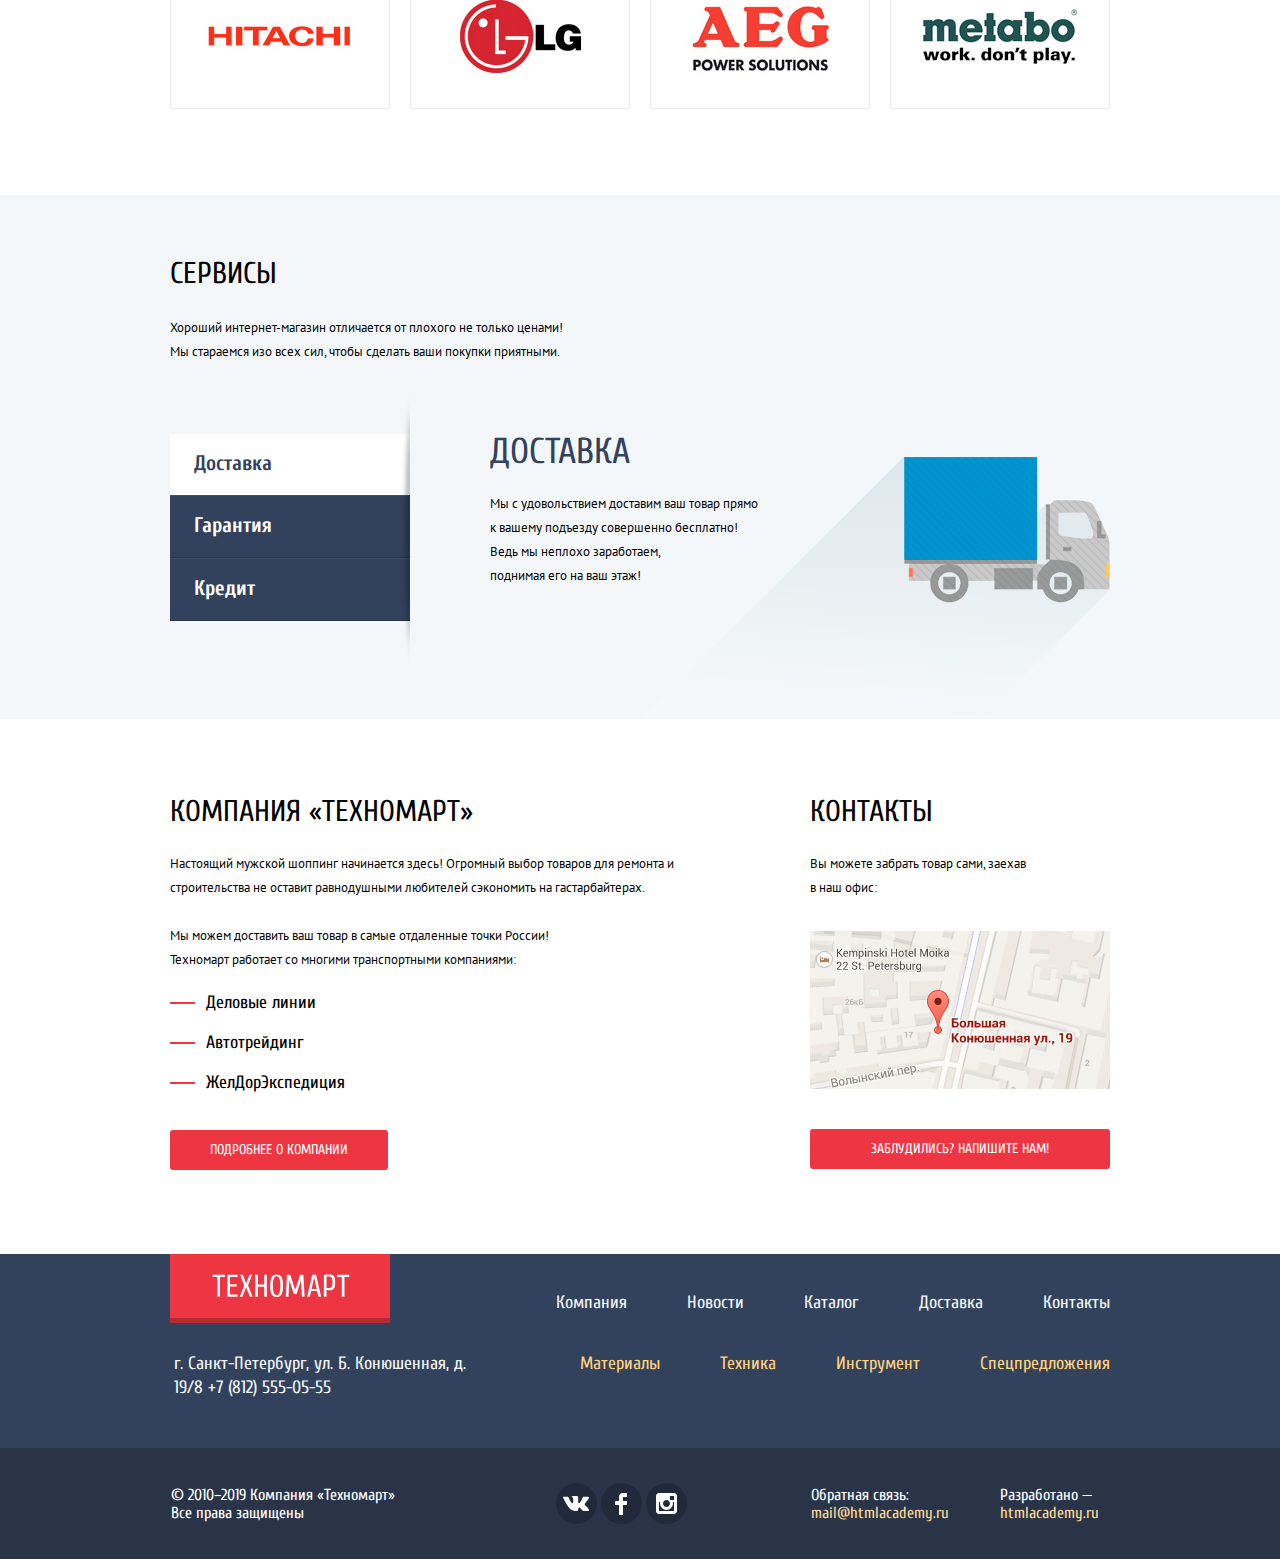
==== commit f5486880: "Предзащита Техномарт" ====
--- a/index.html
+++ b/index.html
@@ -5,13 +5,12 @@
   <title>HTML&nbsp;Academy: Техномарт</title>
   <link href="https://fonts.googleapis.com/css?family=Cuprum:400,400i,700%7CPT+Sans:400,700&display=swap&subset=cyrillic" rel="stylesheet">
   <link href="css/normalize.css" rel="stylesheet">
-  <link href="css/style.css" rel="stylesheet">
+  <link href="css/style.min.css" rel="stylesheet">
 </head>
 <body>
   <header class="page-header">
     <div class="header-top-wrap">
       <div class="header-top container">
-
         <a class="logo">
           <img src="img/logo.svg" alt="Логотип магазана Техномарт" width="109" height="19">
         </a>
@@ -23,7 +22,6 @@
               d="M17 15.586l-3.542-3.542A7.465 7.465 0 0 0 15 7.5 7.5 7.5 0 1 0 7.5 15c1.71 0 3.282-.579 4.544-1.542L15.586 17 17 15.586zM2 7.5C2 4.467 4.467 2 7.5 2 10.532 2 13 4.467 13 7.5c0 3.032-2.468 5.5-5.5 5.5A5.506 5.506 0 0 1 2 7.5z" />
           </svg>
         </label>
-
         <a class="header-top-pack" href="pack.html">
           <svg class="pack" xmlns="http://www.w3.org/2000/svg" width="14" height="16" viewBox="0 0 14 16">
             <path fill="#E72C2D" d="M14 15c0 .55-.368.741-.818.426l-5.363-3.765c-.45-.315-1.187-.315-1.637 0L.818 15.426C.368 15.741 0 15.55 0 15V1c0-.55.45-1 1-1h12c.55 0 1 .45 1 1v14z" />
@@ -39,7 +37,6 @@
           Корзина: 0
         </a>
         <a class="header-top-to-cart" href="cart.html">Оформить заказ</a>
-
       </div>
     </div>
     <div class="container">
@@ -106,10 +103,10 @@
               </nav>
               <ul class="widget-circle-nav">
                 <li class="circle-item">
-                  <button class="circle-button  circle-button-current"></button>
+                  <button class="circle-button  circle-button-current" aria-label="Первый слайд"></button>
                 </li>
                 <li class="circle-item">
-                  <button class="circle-button"></button>
+                  <button class="circle-button" aria-label="Второй слайд"></button>
                 </li>
               </ul>
               <article class="menu-slide-1 menu-slide slide-menu-show">
@@ -151,7 +148,7 @@
         </div>
         <ul class="product-list popular-list">
           <li class="product-item" tabindex="0">
-            <div>
+            <div class="product-item-inner">
               <a class="product-picture" href="catalog-item.html">
                 <img src="img/item-image-9k.jpg" alt="Перфоратор Bosch BFG 9000" width="218" height="170">
               </a>
@@ -177,7 +174,7 @@
             </div>
           </li>
           <li class="product-item" tabindex="0">
-            <div>
+            <div class="product-item-inner">
               <a class="product-picture" href="catalog-item.html">
                 <img src="img/item-image-2k3k.jpg" alt="Перфоратор Bosch BFG 3000" width="218" height="170">
               </a>
@@ -198,14 +195,12 @@
             <div>
               <p class="product-item-sale">22500&nbsp;Р.</p>
               <a class="product-item-price" href="#">
-
                 15500&nbsp;Р.
-
               </a>
             </div>
           </li>
           <li class="product-item" tabindex="0">
-            <div>
+            <div class="product-item-inner">
               <a class="product-picture" href="catalog-item.html">
                 <img src="img/item-image-6k.jpg" alt="Перфоратор Bosch BFG 6000" width="218" height="170">
               </a>
@@ -231,7 +226,7 @@
             </div>
           </li>
           <li class="product-item new-flag" tabindex="0">
-            <div>
+            <div class="product-item-inner">
               <a class="product-picture" href="catalog-item.html">
                 <img src="img/item-image-2k3k.jpg" alt="Перфоратор Bosch BFG 2000" width="218" height="170">
               </a>
@@ -249,7 +244,7 @@
                 </a>
               </h4>
             </div>
-            <div>
+            <div class="product-bottom-inner">
               <a class="product-item-price" href="#">
                 12500&nbsp;Р.
               </a>
@@ -264,42 +259,42 @@
         </div>
         <ul class="popular-brands-list">
           <li class="brands-item" tabindex="0">
-            <a href="bosch.com" target="_blank">
+            <a href="http://bosch.com" target="_blank">
               <img src="img/bosch.jpg" alt="bosch.com" width="126" height="37">
             </a>
           </li>
           <li class="brands-item" tabindex="0">
-            <a href="makita.com" target="_blank">
+            <a href="http://makita.com" target="_blank">
               <img src="img/makita.jpg" alt="makita.com" width="123" height="40">
             </a>
           </li>
           <li class="brands-item" tabindex="0">
-            <a href="dewalt.com" target="_blank">
+            <a href="http://dewalt.com" target="_blank">
               <img src="img/de-walt.jpg" alt="dewalt.com" width="146" height="44">
             </a>
           </li>
           <li class="brands-item" tabindex="0">
-            <a href="interskol.com" target="_blank">
+            <a href="http://interskol.com" target="_blank">
               <img src="img/interskol.jpg" alt="interskol.com" width="200" height="88">
             </a>
           </li>
           <li class="brands-item" tabindex="0">
-            <a href="hitachi.com" target="_blank">
+            <a href="http://hitachi.com" target="_blank">
               <img src="img/hitachi.jpg" alt="hitachi.com" width="169" height="31">
             </a>
           </li>
           <li class="brands-item" tabindex="0">
-            <a href="lg.com" target="_blank">
+            <a href="http://lg.com" target="_blank">
               <img src="img/lg.jpg" alt="lg.com" width="121" height="73">
             </a>
           </li>
           <li class="brands-item" tabindex="0">
-            <a href="aeg.com" target="_blank">
+            <a href="http://aeg.com" target="_blank">
               <img src="img/aeg.jpg" alt="aeg.com" width="151" height="96">
             </a>
           </li>
           <li class="brands-item" tabindex="0">
-            <a href="metabo.com" target="_blank">
+            <a href="http://metabo.com" target="_blank">
               <img src="img/metabo.jpg" alt="metabo.com" width="204" height="69">
             </a>
           </li>
@@ -330,7 +325,6 @@
           </nav>
           <article class="features-widget-slide features-widget-slide-active features-widget-slide-1">
             <h3 class="features-slide-title">Доставка</h3>
-
             <p class="features-slide-text">
               Мы&nbsp;с&nbsp;удовольствием доставим ваш товар прямо<br>
               к&nbsp;вашему подъезду совершенно бесплатно!
@@ -338,7 +332,6 @@
               поднимая его на&nbsp;ваш этаж!
             </p>
             <img src="img/delivery.png" alt="Грузовик" width="468" height="261">
-
           </article>
           <article class="features-widget-slide features-widget-slide-2">
             <h3 class="features-slide-title">Гарантия</h3>
@@ -399,7 +392,7 @@
   <footer class="page-footer">
     <div class="container">
       <div class="footer-top">
-        <a class="logo footer-logo" href="">
+        <a class="logo footer-logo">
           <img src="img/logo.svg" alt="Логотип магазана Техномарт" width="138" height="23">
         </a>
         <ul class="footer-top-nav-list">
@@ -423,7 +416,6 @@
         </ul>
       </div>
     </div>
-
     <div class="footer-bottom-wrap">
       <div class="container">
         <div class="footer-bottom">
@@ -505,7 +497,6 @@
       <button class="next-close">Продолжить покупки</button>
     </div>
   </section>
-  <script src="js/script.js"></script>
+  <script src="js/script.min.js"></script>
 </body>
-
 </html>
--- a/css/style.min.css
+++ b/css/style.min.css
@@ -0,0 +1 @@
+@-webkit-keyframes bounce{0%{-webkit-transform:translate(-50%,-150%);transform:translate(-50%,-150%)}70%{-webkit-transform:translate(-50%,-46%);transform:translate(-50%,-46%)}90%{-webkit-transform:translate(-50%,-56%);transform:translate(-50%,-56%)}to{-webkit-transform:translate(-50%,-50%);transform:translate(-50%,-50%)}}@keyframes bounce{0%{-webkit-transform:translate(-50%,-150%);transform:translate(-50%,-150%)}70%{-webkit-transform:translate(-50%,-46%);transform:translate(-50%,-46%)}90%{-webkit-transform:translate(-50%,-56%);transform:translate(-50%,-56%)}to{-webkit-transform:translate(-50%,-50%);transform:translate(-50%,-50%)}}@-webkit-keyframes shake{0%,to{-webkit-transform:translate(-50%,-50%);transform:translate(-50%,-50%)}10%,30%,50%,70%,90%{-webkit-transform:translate(-51%,-50%);transform:translate(-51%,-50%)}20%,40%,60%,80%{-webkit-transform:translate(-49%,-50%);transform:translate(-49%,-50%)}}@keyframes shake{0%,to{-webkit-transform:translate(-50%,-50%);transform:translate(-50%,-50%)}10%,30%,50%,70%,90%{-webkit-transform:translate(-51%,-50%);transform:translate(-51%,-50%)}20%,40%,60%,80%{-webkit-transform:translate(-49%,-50%);transform:translate(-49%,-50%)}}body{margin:0;padding:0;font-weight:400;font-size:14px;line-height:17px;font-family:"Cuprum",Arial,sans-serif;color:#000;background-color:#fff}a{color:inherit;text-decoration:none}img{max-width:100%;height:auto}.visually-hidden{position:absolute;width:1px;height:1px;margin:-1px;padding:0;overflow:hidden;border:0;clip:rect(0 0 0 0)}.container{width:940px;margin:0 auto;padding:0 10px}.page-header{display:-webkit-box;display:-ms-flexbox;display:flex;-webkit-box-orient:vertical;-webkit-box-direction:normal;-ms-flex-direction:column;flex-direction:column;width:100%;margin-bottom:60px;padding-bottom:61px;background-color:#f4f7f9}.header-top-wrap{width:100%;margin-bottom:45px;background-color:#293449}.header-top,.header-top label{display:-webkit-box;display:-ms-flexbox;display:flex}.header-top label{position:relative;-webkit-box-flex:1;-ms-flex-positive:1;flex-grow:1}.search{content:"";position:absolute;top:14px;left:17px;width:17px;height:17px;opacity:.3}label:hover .search{opacity:1}.cart circle,.cart path,.pack path,.search path{fill:#fff}input:focus+.search path,label:active .search path{fill:red}.header-top-pack:focus .pack,.header-top-pack:hover .pack,input:focus+.search{opacity:1}.header-top input{width:100%;margin:0;padding-left:48px;font-size:17px;line-height:18px;background-color:#293449;border:0}.header-top input::-webkit-input-placeholder{color:#fff}.header-top input:-ms-input-placeholder,.header-top input::-ms-input-placeholder{color:#fff}.header-top input::placeholder{color:#fff}.header-top .logo{padding:15px 56px 7px 55px;background-color:#ee3643;-webkit-box-shadow:0 5px 0 0 #b52933;box-shadow:0 5px 0 0 #b52933}.header-top a{padding:14px 30px 13px 44px;font-size:17px;line-height:18px;color:#fff;white-space:nowrap}.pack{position:absolute;top:14px;left:16px;width:14px;height:16px;opacity:.3}a.header-top-pack{position:relative;padding-right:33px}.header-top-pack:active .pack{opacity:.5}a.header-top-to-cart{padding:14px 22px 13px 20px;background-color:#63a63e}a.header-top-cart{position:relative}.button-to-cart:active::before,.button-to-cart:focus::before,.button-to-cart:hover::before,.header-top-cart:focus .cart,.header-top-cart:hover .cart{opacity:1}.header-top-cart:active .cart{opacity:.5}.cart{position:absolute;top:14px;left:12px;width:15px;height:15px;opacity:.3}.header-middle{display:-webkit-box;display:-ms-flexbox;display:flex;-webkit-box-pack:justify;-ms-flex-pack:justify;justify-content:space-between;margin-bottom:40px}.header-title{width:200px;margin:0 0 0 53px;padding:0;font-style:italic;font-weight:400;font-size:16px;line-height:23px;color:#ee3643}.header-contacts{display:-webkit-box;display:-ms-flexbox;display:flex;-webkit-box-orient:vertical;-webkit-box-direction:normal;-ms-flex-direction:column;flex-direction:column;-webkit-box-pack:start;-ms-flex-pack:start;justify-content:flex-start}.contact-phone{position:relative;margin:0 0 4px;padding:10px 50px 8px 69px;font-size:21px;line-height:21px;color:#e9292a;white-space:nowrap;border:3px solid #fff}.contact-phone::before{content:"";position:absolute;top:10px;left:10px;width:19px;height:19px;background:url(../img/icon-phone.svg) no-repeat 0 0}.contact-address{margin:0;padding:0 0 0 8px;line-height:24px;color:#32425c}.arrow-list,.breadcrumbs,.footer-top-nav-list,.menu-bottom-items,.menu-top-items,.nav-catalog,.navigation-list,.pagination,.popular-brands-list,.product-list,.social-list,.sort-list,.user-nav{list-style:none}.user-nav{display:-webkit-box;display:-ms-flexbox;display:flex;-webkit-box-pack:start;-ms-flex-pack:start;justify-content:flex-start;-webkit-box-align:start;-ms-flex-align:start;align-items:flex-start;-ms-flex-item-align:start;align-self:flex-start;margin:0;padding:0}.user-nav li{position:relative;font-size:21px;line-height:21px;background-color:#fff}.user-nav-item{margin-right:10px}.user-nav-in{display:block;padding:12px 26px 12px 47px}.log-in{position:absolute;top:14px;left:14px}.log-in path{fill:#c5c5c5}.logout:focus path,.logout:hover path,.to-profile:focus path,.to-profile:hover path,.user-nav-in:focus path,.user-nav-in:hover path{fill:#32425c}.user-nav-registration{display:block;padding:12px 25px 11px 24px}.main-navigation{font-size:17px;color:#fff;background-color:#32425c}.navigation-list{-ms-flex-pack:distribute;justify-content:space-around;margin:0;padding:0 24px 0 23px;-webkit-box-shadow:inset 0 -5px 0 0 #293449;box-shadow:inset 0 -5px 0 0 #293449}.navigation-list-item a{display:block;padding:19px 30px 22px}.menu-catalog,.menu-top-items,.navigation-list{display:-webkit-box;display:-ms-flexbox;display:flex}.menu-catalog{-webkit-box-orient:vertical;-webkit-box-direction:normal;-ms-flex-direction:column;flex-direction:column;margin:0 0 55px}.menu-top-items{-webkit-box-pack:justify;-ms-flex-pack:justify;justify-content:space-between;margin:0 0 20px;padding:0}.menu-item{-webkit-box-sizing:border-box;box-sizing:border-box;width:300px;padding:21px 140px 20px 23px;color:#fff}.menu-item,.new-flag{position:relative}.new-flag::before{content:"";position:absolute;top:0;right:0;z-index:1;width:60px;height:59px;background:url(../img/new-flag.png) no-repeat 0 0}.menu-item::after{content:"";position:absolute;top:30px;left:198px}.icon-1::after{width:44px;height:65px;margin-left:15px;background:url(../img/icon-1.svg) no-repeat 0 0}.icon-2::after{width:75px;height:61px;background:url(../img/icon-2.svg) no-repeat 0 0}.icon-3::after{width:78px;height:62px;margin-left:-7px;background:url(../img/icon-3.svg) no-repeat 0 0}.icon-4::after{width:59px;height:72px;margin-top:-4px;margin-left:-2px;background:url(../img/icon-4.svg) no-repeat 0 0}.icon-5::after{width:78px;height:63px;margin-left:-7px;background:url(../img/icon-5.svg) no-repeat 0 0}.menu-item-title{margin:0 0 12px;padding:0;font-weight:700;font-size:24px;line-height:30px}.menu-item-button{display:block;padding:11px 0 10px;line-height:18px;text-align:center;text-transform:uppercase;background-color:rgba(0,0,0,.1);border-radius:3px}.right-box-list .menu-item-button{text-align:center}.menu-item-orange{background-color:#ffbf47}.menu-top-items .menu-item-blue{background-color:#3bbce3}.menu-top-items .menu-item-pink{background-color:#dc91d8}.right-box-list .menu-item-green{background-color:#8ed78f}.menu-bottom-items{display:-webkit-box;display:-ms-flexbox;display:flex;-webkit-box-pack:justify;-ms-flex-pack:justify;justify-content:space-between;-webkit-box-align:stretch;-ms-flex-align:stretch;align-items:stretch;margin:0;padding:0}.menu-widget{position:relative;width:620px;min-height:266px}.back-arrow,.front-arrow{position:absolute;top:50%;z-index:1;width:30px;height:30px;border:0;-webkit-transform:translateY(-50%);-ms-transform:translateY(-50%);transform:translateY(-50%)}.back-arrow{left:30px;background:0 0}.back-arrow::before,.front-arrow::before{content:"";position:absolute;top:0;width:25px;height:25px;border-bottom:3px solid #fff;border-left:3px solid #fff}.back-arrow::before{left:0;-webkit-transform:rotate(45deg);-ms-transform:rotate(45deg);transform:rotate(45deg)}.front-arrow{right:30px;background-color:transparent}.front-arrow::before{right:0;-webkit-transform:rotate(-135deg);-ms-transform:rotate(-135deg);transform:rotate(-135deg)}.widget-circle-nav{position:absolute;bottom:34px;left:50%;display:-webkit-box;display:-ms-flexbox;display:flex;margin:0;padding:0;list-style:none;-webkit-transform:translateX(-50%);-ms-transform:translateX(-50%);transform:translateX(-50%)}.circle-item{margin-right:10px}.circle-item:last-child{margin:0}.circle-button{z-index:1;width:10px;height:10px;padding:0;background-color:#ee3643;border:2px solid #fff;border-radius:50%}.circle-button-current{background-color:#fff}.menu-slide{position:absolute}.widget-content-box{padding:24px}.menu-slide-title{margin:0;padding:0;font-weight:700;font-size:36px;line-height:36px;text-transform:uppercase}.menu-slide-text{margin:0;padding:0;font-size:18px;line-height:24px}.slide-picture{position:absolute;top:0;z-index:-1}.button{display:block;line-height:18px;color:#fff;text-transform:uppercase;background-color:#ee3643;border-radius:3px}.widget-slide-button{width:195px;margin:0 0 22px 25px;padding:10px 0;text-align:center}.menu-slide{display:-webkit-box;display:-ms-flexbox;display:flex;-webkit-box-orient:vertical;-webkit-box-direction:normal;-ms-flex-direction:column;flex-direction:column;-webkit-box-pack:justify;-ms-flex-pack:justify;justify-content:space-between;width:620px;height:266px;color:#fff}.menu-slide-1,.menu-slide-2{display:none}.right-box,.right-box-list,.section-head{display:-webkit-box;display:-ms-flexbox;display:flex}.right-box{margin:0;padding:0}.right-box-list,.section-head{-webkit-box-pack:justify;-ms-flex-pack:justify;justify-content:space-between}.right-box-list{-webkit-box-orient:vertical;-webkit-box-direction:normal;-ms-flex-direction:column;flex-direction:column;width:300px;margin:0;padding:0}.section-head{-webkit-box-align:center;-ms-flex-align:center;align-items:center;margin-bottom:20px;padding:25px;background-color:#f9f5f0}.section-title{margin:0;padding:0;font-weight:400;font-size:30px;line-height:30px;text-transform:uppercase}.head-button{width:253px;margin:0;padding:10px 0;text-align:center}.product-item{position:relative;display:-webkit-box;display:-ms-flexbox;display:flex;-webkit-box-orient:vertical;-webkit-box-direction:normal;-ms-flex-direction:column;flex-direction:column;-webkit-box-pack:justify;-ms-flex-pack:justify;justify-content:space-between;-webkit-box-align:center;-ms-flex-align:center;align-items:center;margin-right:20px;text-align:center;border:1px solid #eaeaea}.product-item:focus .item-buttons-list,.product-item:hover .item-buttons-list{display:block}.item-buttons-list{position:absolute;top:0;display:none;width:218px;margin:0;padding:45px 0 44px;list-style:none;background-color:#fff}.item-button{margin-bottom:7px}.button-link{position:relative;display:block;width:115px;margin:0 auto;padding:10px;font-weight:400;font-size:14px;line-height:18px;font-family:"Cuprum",Arial,sans-serif;text-align:center;color:#fff;text-transform:uppercase;background-color:#63a63e;border-radius:3px}.button-to-cart{-webkit-box-shadow:inset 0 -3px 0 0 #367315;box-shadow:inset 0 -3px 0 0 #367315}.button-to-cart::before{content:"";position:absolute;top:10px;left:10px;width:15px;height:15px;background:url(../img/icon-cart.svg) no-repeat 0 0;opacity:.3}.button-to-cart:focus,.button-to-cart:hover{background-color:#5fbb2d}.button-to-cart:active{background-color:#518534;-webkit-box-shadow:none;box-shadow:none}.button-to-mark{padding:7px;color:#32425c;background-color:#fff;border:solid 3px #63a63e}.button-to-mark:focus,.button-to-mark:hover{border-color:#32425c}.button-to-mark:active{opacity:.3}.product-title{margin:0 20px 13px;padding:0;font-size:18px;line-height:20px;text-align:center}.product-picture{display:block;margin-bottom:5px}.product-item-sale{margin:0 0 8px;padding:0;font-size:17px;line-height:18px;color:#999;text-decoration:line-through}.product-item-price{position:relative;display:block;margin-bottom:20px;margin-left:-10px;padding:10px 22px 10px 33px;font-size:17px;line-height:18px;color:#fff;background-color:#ee3643;border-radius:3px 0 0 3px}.product-item-price::after{content:"";position:absolute;top:0;left:100%;border:19px solid #ee3643;border-top-color:transparent;border-right:none;border-bottom-color:transparent}.popular-brands{margin-bottom:86px}.brands-item,.popular-brands-list{display:-webkit-box;display:-ms-flexbox;display:flex}.popular-brands-list{-ms-flex-wrap:wrap;flex-wrap:wrap;-webkit-box-pack:justify;-ms-flex-pack:justify;justify-content:space-between;margin:0;padding:0}.brands-item{-webkit-box-align:center;-ms-flex-align:center;align-items:center;width:218px;height:143px;border:1px solid #eaeaea}.brands-item:first-child{margin-bottom:20px}.brands-item a{display:-webkit-box;display:-ms-flexbox;display:flex;-webkit-box-pack:center;-ms-flex-pack:center;justify-content:center;-webkit-box-align:center;-ms-flex-align:center;align-items:center;width:100%;height:100%;margin:auto}.features{width:100%;margin-bottom:78px;padding-top:64px;background-color:#f4f7f9}.features-container{padding-bottom:98px}.features-title{margin:0 0 27px;padding:0;font-weight:400;font-size:30px;line-height:30px;text-transform:uppercase}.features-lead{width:400px;margin:0 0 70px;font-size:13px;line-height:24px;font-family:"PT Sans",Arial,sans-serif}.features-widget{display:-webkit-box;display:-ms-flexbox;display:flex;-webkit-box-align:start;-ms-flex-align:start;align-items:flex-start}.features-widget-nav{margin:0 80px 0 0}.widget-nav-list{position:relative;width:240px;margin:0;padding:0;list-style:none}.widget-nav-list::after{content:"";position:absolute;top:-45px;right:0;width:10px;height:279px;background:url(../img/shadow.png) no-repeat 0 0}.btn-slide{display:block;width:100%;padding:14px 24px 17px;font-weight:700;font-size:21px;line-height:30px;text-align:left;color:#fff;background-color:#32425c;border:0;border-top:1px solid #405069;border-bottom:1px solid #293449}.btn-slide.features-active{border:0}.features-slide-title{margin:0 0 22px;padding:0;font-weight:400;font-size:36px;line-height:36px;color:#32425c;text-transform:uppercase}.features-slide-text{margin:0 0 30px;padding:0;font-size:13px;line-height:24px;font-family:"PT Sans",Arial,sans-serif}.features-widget-slide{position:relative;display:none;padding-right:250px}.features-widget-slide-active{display:block}.features-widget-slide-1{padding-right:342px}.features-widget-slide-2{padding-right:246px}.features-widget-slide-3{padding-right:341px}.features-widget-slide img{position:absolute;top:0;right:0}.features-widget-slide-1 img{top:23px}.button-credit{width:175px;padding:10px;text-align:center;background-color:#ff5357}.about-us-container{display:-webkit-box;display:-ms-flexbox;display:flex;-webkit-box-pack:justify;-ms-flex-pack:justify;justify-content:space-between;margin-bottom:84px}.about-us{width:540px}.promo-title{margin:0 0 25px;padding:0;font-weight:400;font-size:30px;line-height:30px;text-transform:uppercase}.promo-text-1,.promo-text-2{width:520px;margin:0 0 24px;padding:0;font-size:13px;line-height:24px;font-family:"PT Sans",Arial,sans-serif}.promo-text-2{width:385px;margin:0 0 21px}.partner-list{margin:0 0 37px;padding:0 0 0 36px;list-style:none}.partner-list-item{position:relative;margin-bottom:20px;font-size:18px;line-height:20px}.partner-list-item::before{content:"";position:absolute;top:9px;left:-36px;width:25px;height:2px;background-color:#ee3643}.button-about-us{display:inline-block;padding:11px 40px;vertical-align:middle}.main-contacts{width:300px}.main-contact-title{margin:0 0 25px;padding:0;font-weight:400;font-size:30px;line-height:30px;text-transform:uppercase}.main-contact-text{margin:0 0 31px;padding:0 80px 0 0;font-size:13px;line-height:24px;font-family:"PT Sans",Arial,sans-serif}.main-contacts img{display:block;margin-bottom:40px}.contacts-button{padding:11px 25px;text-align:center}.page-footer{width:100%;color:#f1f5f7;background-color:#32425c}.footer-logo{padding:20px 40px 13px 42px;background-color:#ee3643;-webkit-box-shadow:0 5px 0 0 #b52933;box-shadow:0 5px 0 0 #b52933}.footer-top,.footer-top-nav-list{display:-webkit-box;display:-ms-flexbox;display:flex}.footer-top{-webkit-box-pack:justify;-ms-flex-pack:justify;justify-content:space-between;-webkit-box-align:center;-ms-flex-align:center;align-items:center;padding-bottom:34px;font-size:18px;line-height:24px}.footer-top-nav-list{margin:34px 0 0;padding:0}.main-nav-item{margin-right:60px}.main-nav-item:last-child,.nav-catalog-item:last-child{margin-right:0}.footer-middle{display:-webkit-box;display:-ms-flexbox;display:flex;-webkit-box-pack:justify;-ms-flex-pack:justify;justify-content:space-between;padding-bottom:48px}.footer-contacts,.nav-catalog{font-size:18px;line-height:24px}.footer-contacts{width:325px;padding-left:4px;font-style:normal}.nav-catalog{display:-webkit-box;display:-ms-flexbox;display:flex;margin:0;padding:0}.nav-catalog-item{margin-right:60px;color:#ffd180}.footer-bottom-wrap{width:100%;background-color:#293449}.footer-bottom{display:-webkit-box;display:-ms-flexbox;display:flex;-webkit-box-pack:center;-ms-flex-pack:center;justify-content:center;-webkit-box-align:center;-ms-flex-align:center;align-items:center;padding:35px 0;font-size:16px;line-height:18px}.copyright{margin:0 161px 0 0;padding:0;color:#fff}.copyright p{margin:0;padding:0}.social-list{display:-webkit-box;display:-ms-flexbox;display:flex;-webkit-box-orient:horizontal;-webkit-box-direction:normal;-ms-flex-direction:row;flex-direction:row;margin:0 120px 0 0;padding:0}.social-list-item{margin-right:4px}.social-list-item a{display:-webkit-box;display:-ms-flexbox;display:flex;-webkit-box-pack:center;-ms-flex-pack:center;justify-content:center;-webkit-box-align:center;-ms-flex-align:center;align-items:center;width:41px;height:41px;background-color:#212a3a;border-radius:50%}.vk-link::after{content:"";width:26px;height:15px;background:url(../img/vk-icon.svg) no-repeat 0 0}.fb-link::after{content:"";width:12px;height:22px;background:url(../img/fb-icon.svg) no-repeat 0 0}.inst-link::after{content:"";width:21px;height:21px;background:url(../img/insta-icon.svg) no-repeat 0 0}.social-list-item a:focus,.social-list-item a:hover{background-color:#ee3643}.social-list-item a:active{background-color:#ee3643}.links-to-us{display:-webkit-box;display:-ms-flexbox;display:flex}.feed{margin:0 51px 0 0;padding:0}.feed-title{color:#fff}.feed-mail{display:block;color:#ffda96}.author{margin:0 11px 0 0;padding:0}.author-title{color:#fff}.author-name{display:block;color:#ffda96}.white-space label{font-size:18px;line-height:18px}label input,textarea{font-size:13px;line-height:18px;color:#999;border:2px solid #d7dcde}.grey-space{background-color:#f4f4f4}.page-header.page-catalog-header{margin-bottom:20px}.header-top-cart-active,.header-top-pack-active{background-color:#ee3643}.page-catalog-header .header-title{margin-right:18px}.page-catalog-header .header-contacts{-webkit-box-pack:start;-ms-flex-pack:start;justify-content:flex-start}.page-catalog-header .header-contacts,.user{display:-webkit-box;display:-ms-flexbox;display:flex;-webkit-box-orient:vertical;-webkit-box-direction:normal;-ms-flex-direction:column;flex-direction:column}.user-name{margin:0;padding:13px 65px 12px 45px;font-size:21px;line-height:21px;background-color:#fff}.user-name+.user-nav{margin:8px 0 0 15px;padding:0}.user-name+.user-nav li{margin:0 30px 0 0;padding:0;font-size:16px;line-height:18px;color:#32425c;text-decoration:underline;background-color:#f4f7f9}.my-orders,.user{position:relative}.to-profile svg{position:absolute;left:10px}.logout svg{position:absolute;top:15px;right:10px}.my-orders::after{content:"";position:absolute;top:6px;right:-18px;width:4px;height:4px;background-color:#32425c;border-radius:50%}.page-catalog{font-family:"PT Sans",Arial,sans-serif;text-transform:uppercase}.breadcrumbs{display:-webkit-box;display:-ms-flexbox;display:flex;margin:0 0 20px;padding:0;font-size:13px;line-height:18px}.breadcrumbs-item{position:relative;margin-right:40px}.breadcrumbs-item::before{content:"";position:absolute;top:3px;left:-22px;width:8px;height:12px;background:url(../img/icon-right-small.svg) no-repeat 0 0}.breadcrumbs-item:first-child{margin-right:42px}.breadcrumbs-item:first-child::before{content:none}.home{display:block;width:14px;height:15px;background:url(../img/icon-home.svg) no-repeat 0 3px}.catalog-title{margin:0 0 20px;padding:30px;font-weight:400;font-size:30px;line-height:30px;font-family:"Cuprum",Arial,sans-serif;color:#32425c;background-color:#f2f6f8}.main-container{display:-webkit-box;display:-ms-flexbox;display:flex}.filters{width:220px;margin:0 20px 0 0;padding:0}.filters-title{margin:0 0 10px;padding:10px 18px;font-weight:400;font-size:13px;line-height:18px;background-color:#f7f3ec;border-radius:3px}.filters fieldset{margin:0 0 16px;padding:0 0 24px;border:0;border-bottom:1px solid #f7f3ec}.filters fieldset:last-of-type{border:0}.range{position:relative;-webkit-box-flex:1;-ms-flex-positive:1;flex-grow:1;width:220px;height:80px;margin-bottom:9px;background-color:#f7f3ec;border-radius:3px}.line{position:absolute;top:40px;left:21px;width:180px;height:2px}.line.line-grey{background-color:#d7dcde}.line-green{width:150px;background-color:#00ca74}.circle{position:absolute;top:31px;left:20px;width:20px;height:20px;padding:0;background-color:#ababab;border:8px solid #fff;border-radius:50%;-webkit-box-shadow:0 2px 0 0 #e0ddd8;box-shadow:0 2px 0 0 #e0ddd8}.circle.circle-right{left:160px}.input{display:-webkit-box;display:-ms-flexbox;display:flex;-webkit-box-pack:justify;-ms-flex-pack:justify;justify-content:space-between;-webkit-box-align:center;-ms-flex-align:center;align-items:center}.max,.min,legend{font-size:17px;font-family:"PT Sans",Arial,sans-serif}.max,.min{-webkit-box-sizing:border-box;box-sizing:border-box;width:95px;height:38px;text-align:center;background-color:#f7f3ec;border:0;border-radius:3px;margin:0;padding:0 10px;line-height:18px}legend{margin:0 0 15px;padding:0;font-weight:700;line-height:30px}.brend-list{margin:0;padding:0;list-style:none}.brend-item,.type-item{position:relative;margin:0 0 20px;padding:0 0 0 35px}.check-box{position:absolute;top:0;left:0;width:23px;height:23px;background:url(../img/checkbox-off.svg) no-repeat 0 0;opacity:.225}.brend-button:focus+.check-box,.brend-button:focus+.type-radio,.brend-input:focus .check-box,.brend-input:hover .check-box,.input-type:focus .type-radio,.input-type:hover .type-radio{opacity:.29}.brend-input input:checked+.check-box{width:27px;background:url(../img/checkbox-on.svg) no-repeat 0 0}.brend-input:focus input:checked+.check-box,.brend-input:hover input:checked+.check-box,.input-type:focus input:checked+.type-radio,.input-type:hover input:checked+.type-radio{opacity:.29}.brend-item:last-child,.type-item :last-child{margin:0}.filters label{font-size:15px;line-height:20px}.filters .check-type{margin-bottom:31px}.type-list{margin:0;padding:0;list-style:none}.type-radio{position:absolute;top:-5px;left:0;width:25px;height:25px;background:url(../img/radio-off.svg) no-repeat 0 0;opacity:.225}.input-type input:checked+.type-radio{background:url(../img/radio-on.svg) no-repeat 0 0}.re-filter{width:140px;padding:10px;font-size:13px;line-height:18px;text-transform:uppercase;background-color:#fff;border:1px solid #e5e5e5;border-radius:3px}.content-container{padding-bottom:59px}.sort{display:-webkit-box;display:-ms-flexbox;display:flex;-webkit-box-flex:1;-ms-flex-positive:1;flex-grow:1;-webkit-box-pack:end;-ms-flex-pack:end;justify-content:flex-end;-webkit-box-align:center;-ms-flex-align:center;align-items:center;margin-bottom:20px;padding:10px 20px;font-size:13px;line-height:18px;background-color:#f7f3ec;border-radius:3px}.sort-title{margin:0 auto 0 0;padding:0;font-weight:400;font-size:13px}.sort-list{display:-webkit-box;display:-ms-flexbox;display:flex;margin:0 45px 0 0;padding:0}.sort-item{padding-right:70px}.sort-item:last-child{padding-right:0}.sort-button{font-size:13px;line-height:18px;color:rgba(0,0,0,.3);border-bottom:1px dotted #ee3643}.sort-active{color:#ee3643;border:0}.arrow-list{display:-webkit-box;display:-ms-flexbox;display:flex;margin:0;padding:0}.btn-up{width:11px;height:10px;margin-right:15px}.btn-up.active path{fill:#ee3643}.btn-up:focus path,.btn-up:hover path{fill:#231f20}.btn-down.active:focus path,.btn-down.active:hover path,.btn-up.active:focus path,.btn-up.active:hover path{fill:#ee3643}.btn-down{width:11px;height:10px}.btn-down.active path{fill:#ee3643}.btn-down:focus path,.btn-down:hover path{fill:#231f20}.product-list,.product-list .product-item{display:-webkit-box;display:-ms-flexbox;display:flex}.product-list{-ms-flex-wrap:wrap;flex-wrap:wrap;-webkit-box-pack:start;-ms-flex-pack:start;justify-content:flex-start;padding:0;font-weight:700;font-family:"PT Sans",Arial,sans-serif;text-transform:none;margin:0 0 30px}.product-list .product-item{width:218px;margin:0 20px 20px 0}.product-list .product-item:nth-child(3n){margin:0 0 20px}.product-list.popular-list .product-item{margin:0 20px 20px 0}.product-list.popular-list .product-item:last-child{margin:0 0 20px}.popular-list{margin:0}.pagination{display:-webkit-box;display:-ms-flexbox;display:flex;margin:0;padding:0}.pagination-item a{display:block;-webkit-box-sizing:border-box;box-sizing:border-box;min-width:38px;margin-right:10px;padding:10px 5px;font-size:13px;line-height:18px;text-align:center;background-color:#fff;border:1px solid #e5e5e5;border-radius:3px}.pagination-item:last-child a{margin:0;padding:10px 30px}.pagination-active a{color:#fff;background-color:#ee3643}.post-script-wrap{width:100%;background-color:#f4f7f9}.post-script{margin:0;padding:65px 0 67px}.post-script-title{margin:0 0 27px;padding:0 0 0 3px;font-weight:400;font-size:30px;line-height:30px;font-family:"Cuprum",Arial,sans-serif}.post-script-text{margin:0;padding:0;font-size:13px;line-height:24px;text-transform:none}.next-close{text-transform:uppercase}.logo:focus,.logo:hover{background-color:#ca2c37}.logo:active{background-color:#ba2732}.header-top input:hover,.header-top-cart:focus,.header-top-cart:hover,.header-top-pack:focus,.header-top-pack:hover{background-color:#212a3a}.header-top input:focus{color:#000;background-color:#fff}.header-top-cart:active,.header-top-pack:active{color:rgba(255,255,255,.6);background-color:#161d29}.header-top-to-cart:focus,.header-top-to-cart:hover{background-color:#5fbb2d}.header-top-to-cart:active{color:rgba(255,255,255,.5);background-color:#518534}.user-nav a:focus,.user-nav a:hover{color:#ee3643}.user-nav a:active{color:rgba(0,0,0,.3)}.user-name:active{color:#f1f5f7}.user-name+.user-nav li:active{color:rgba(50,66,92,.3)}.navigation-list-item a:focus,.navigation-list-item a:hover{background-color:#293449}.navigation-list-item:active{color:rgba(255,255,255,.5);background-color:#1d2739}.menu-item-button:focus,.menu-item-button:hover{background-color:#000;opacity:.2}.menu-item-button:active{background-color:#000;opacity:.3}.button:focus,.button:hover{background-color:#ca2c37}.button:active{background-color:#ba2732}.brands-item:focus,.brands-item:hover{-webkit-box-shadow:0 10px 25px 0 rgba(41,52,73,.5);box-shadow:0 10px 25px 0 rgba(41,52,73,.5)}.brands-item:active{-webkit-box-shadow:0 4px 10px 0 rgba(41,52,73,.5);box-shadow:0 4px 10px 0 rgba(41,52,73,.5);opacity:.3}.sort-button:focus,.sort-button:hover{color:#000;border-bottom:1px solid #ee3643}.sort-button.sort-active:focus,.sort-button.sort-active:hover{color:#ee3643;border-bottom:none}.product-item:focus,.product-item:hover{-webkit-box-shadow:0 10px 25px 0 rgba(41,52,73,.5);box-shadow:0 10px 25px 0 rgba(41,52,73,.5)}.pagination-item a:focus,.pagination-item a:hover{color:#000;background-color:#fff;border:1px solid #bdc6ca}.pagination-item.pagination-active a:focus,.pagination-item.pagination-active a:hover{color:#fff;background-color:#ee3643;border:1px solid #e5e5e5}.pagination-item a:active{background-color:#fff;border:1px solid #ee3643}.filters input:disabled{color:rgba(0,0,0,.4)}.btn-slide:focus,.btn-slide:hover{color:#fff;background-color:#293449}.features-active{color:#32425c;background-color:#fff}.features-active:focus,.features-active:hover{color:#32425c;background-color:#fff}.footer-top-nav-list a:focus,.footer-top-nav-list a:hover,.nav-catalog a:focus,.nav-catalog a:hover{text-decoration:underline}.footer-top-nav-list a:active,.nav-catalog a:active{text-decoration:none;opacity:.5}.author-name a:focus,.author-name a:hover,.feed-mail a:focus,.feed-mail a:hover{text-decoration:underline}.author-name:active,.feed-mail:active{color:#ee3643;text-decoration:none}.modal{position:fixed;top:50%;left:50%;display:none;width:620px;background-color:#fff;-webkit-box-shadow:inset 0 7px 0 0 #ee3643,0 20px 40px 0 rgba(0,0,0,.75);box-shadow:inset 0 7px 0 0 #ee3643,0 20px 40px 0 rgba(0,0,0,.75);-webkit-transform:translate(-50%,-50%);-ms-transform:translate(-50%,-50%);transform:translate(-50%,-50%)}.modal-map{width:940px}.modal-letter{margin-top:0}.modal-letter-content{padding:50px 80px 35px}.modal-bottom-content{padding:30px 80px}.white-space{position:relative}.modal-head-alert{padding:70px 20px}.good-alert{width:320px;margin:0 auto;padding:0;font-size:30px;line-height:30px;text-align:center}.good-alert::before{content:"";position:absolute;top:55px;left:81px;width:66px;height:66px;background-color:#63a63e;border-radius:50%}.good-alert::after{content:"";position:absolute;top:74px;left:96px;width:30px;height:15px;border-bottom:7px solid #fff;border-left:7px solid #fff;-webkit-transform:rotate(-45deg);-ms-transform:rotate(-45deg);transform:rotate(-45deg)}.white-space-contact{display:-webkit-box;display:-ms-flexbox;display:flex;-webkit-box-pack:justify;-ms-flex-pack:justify;justify-content:space-between;margin-bottom:20px}.letter-title{display:block;margin-bottom:10px}.letter-mail,.letter-name,.letter-text{width:190px;padding:10px 15px;font-family:"PT Sans",Arial,sans-serif;border-radius:3px}.letter-text{-webkit-box-sizing:border-box;box-sizing:border-box;width:100%;padding:10px;resize:none}.letter-button{width:100%;vertical-align:middle;border:0;border-radius:3px}.letter-box-mail:hover .letter-mail,.letter-box-name:hover .letter-name,.letter-box-text:hover .letter-text{border-color:#b5b5b5}.letter-box-mail .letter-mail:focus,.letter-box-name .letter-name:focus,.letter-box-text .letter-text:focus{border-color:#ee3643;outline:0}.close{position:absolute;top:15px;right:15px;z-index:3;width:25px;height:25px;background-color:transparent;border:0}.close::after,.close::before{content:"";position:absolute;top:0;right:10px;width:4px;height:25px;background-color:#ee3643;border-radius:3px}.close::before{-webkit-transform:rotate(45deg);-ms-transform:rotate(45deg);transform:rotate(45deg)}.close::after{-webkit-transform:rotate(-45deg);-ms-transform:rotate(-45deg);transform:rotate(-45deg)}.grey-space{white-space:nowrap}.modal-bottom-alert{padding:40px 80px}.grey-space .button{display:inline-block;min-width:200px;margin-right:20px;padding:10px;text-align:center}.next-close{min-width:200px;padding:10px;line-height:18px;background-color:#fff;border:0;border-radius:3px}.modal-show{display:block;-webkit-animation:bounce .6s;animation:bounce .6s}.modal-error{-webkit-animation:shake .6s;animation:shake .6s}.modal-map iframe{position:relative;z-index:2;border:0}.modal-map p{position:absolute;top:0;left:0;z-index:1;margin:0}.slide-menu-show{display:-webkit-box;display:-ms-flexbox;display:flex}.product-item-inner{width:100%}.content-container{width:700px}.product-bottom-inner,.sort-title{-webkit-box-flex:1;-ms-flex-positive:1;flex-grow:1}.product-bottom-inner{display:-webkit-box;display:-ms-flexbox;display:flex;-webkit-box-orient:vertical;-webkit-box-direction:normal;-ms-flex-direction:column;flex-direction:column;-webkit-box-pack:end;-ms-flex-pack:end;justify-content:flex-end}.fixme-1::before{left:-28px}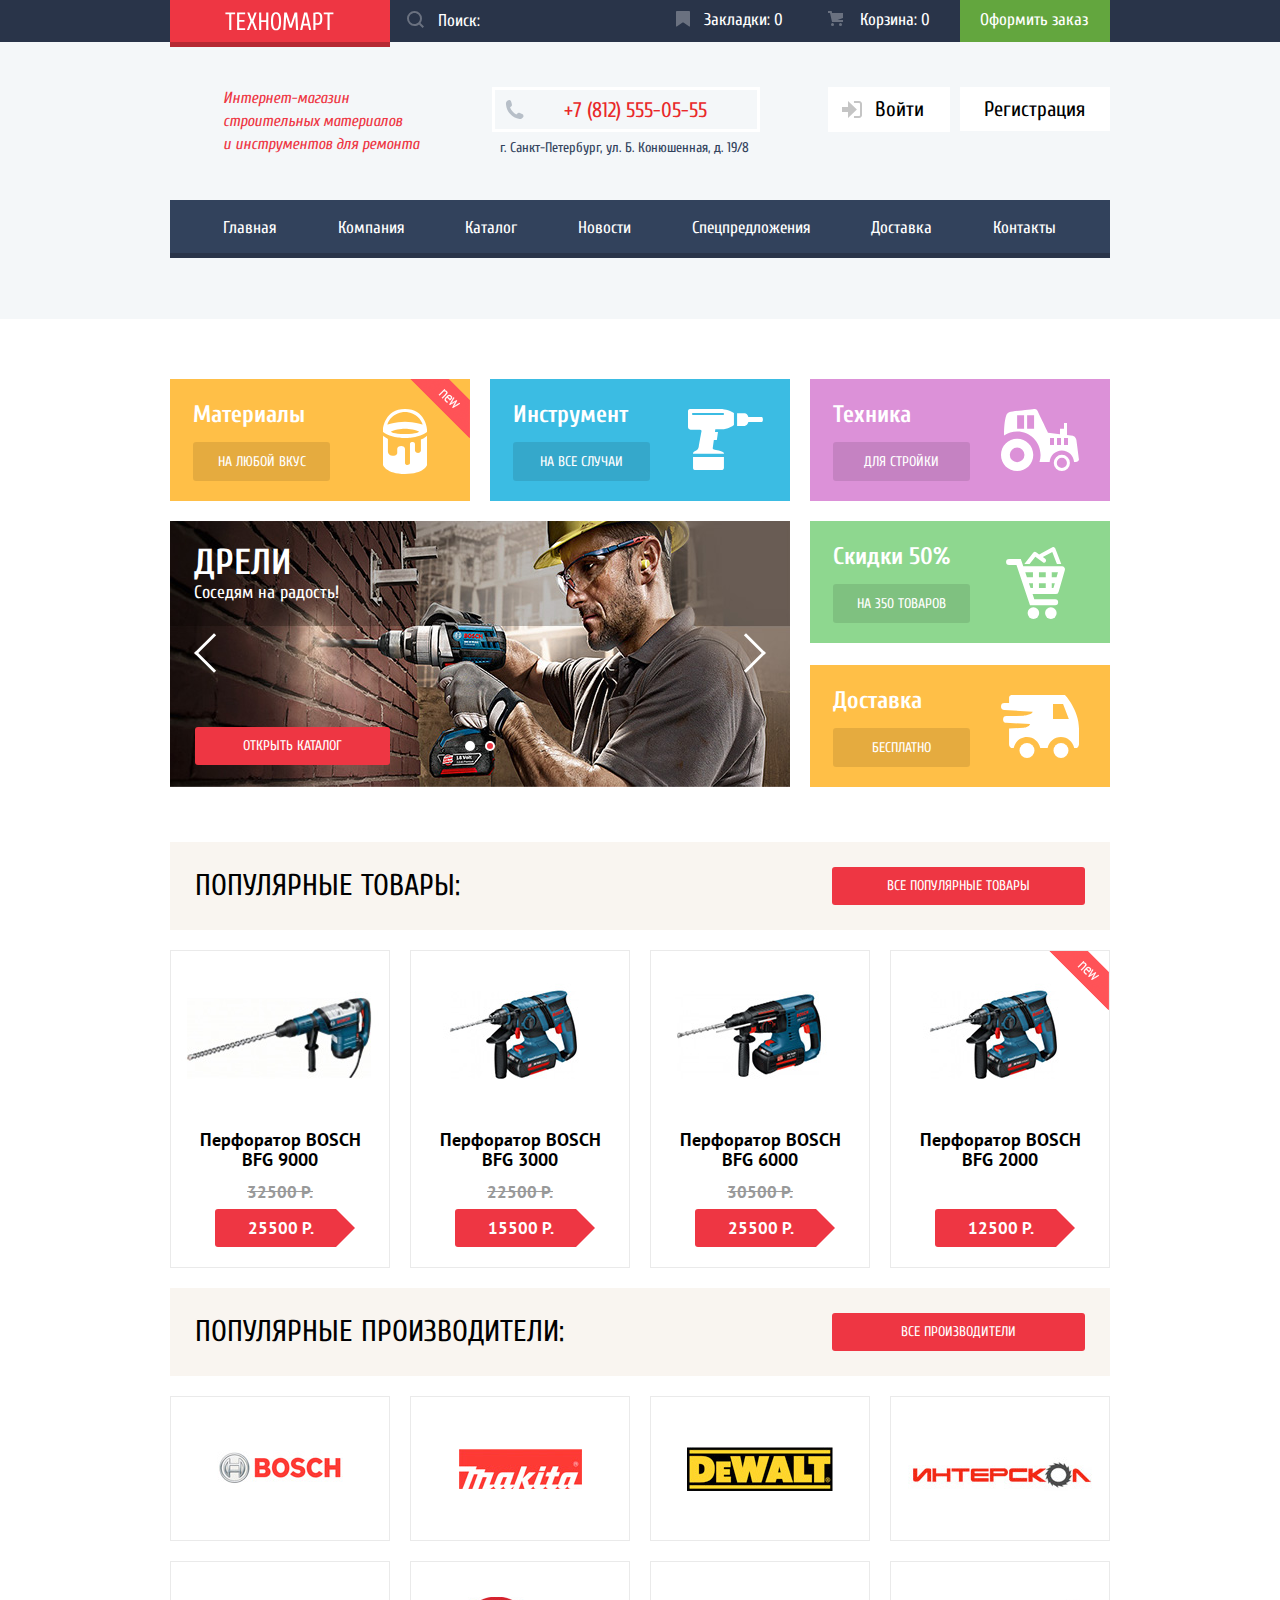
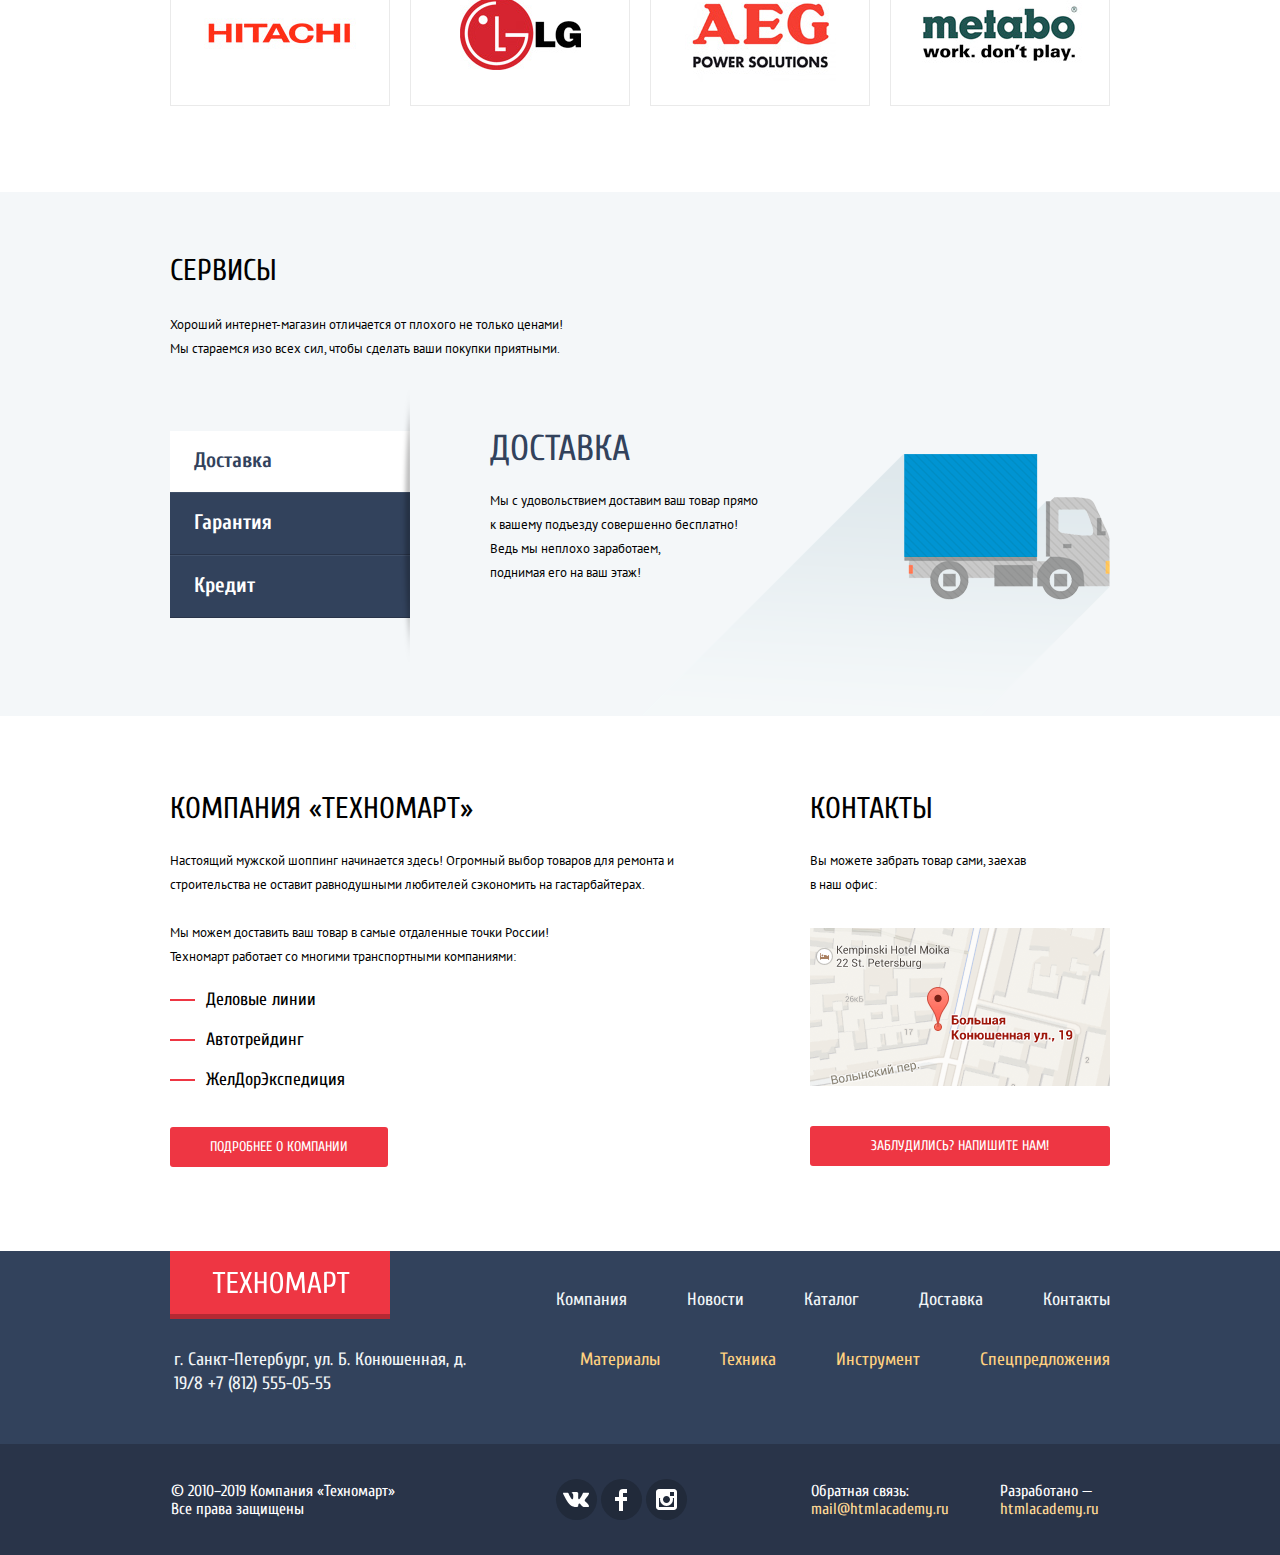
==== commit c6c9a849: "Предзащита правки Техномарт" ====
--- a/index.html
+++ b/index.html
@@ -147,7 +147,7 @@
           <a class="button head-button" href="popular-products.html">Все популярные товары</a>
         </div>
         <ul class="product-list popular-list">
-          <li class="product-item" tabindex="0">
+          <li class="product-item">
             <div class="product-item-inner">
               <a class="product-picture" href="catalog-item.html">
                 <img src="img/item-image-9k.jpg" alt="Перфоратор Bosch BFG 9000" width="218" height="170">
@@ -173,7 +173,7 @@
               </a>
             </div>
           </li>
-          <li class="product-item" tabindex="0">
+          <li class="product-item">
             <div class="product-item-inner">
               <a class="product-picture" href="catalog-item.html">
                 <img src="img/item-image-2k3k.jpg" alt="Перфоратор Bosch BFG 3000" width="218" height="170">
@@ -199,7 +199,7 @@
               </a>
             </div>
           </li>
-          <li class="product-item" tabindex="0">
+          <li class="product-item">
             <div class="product-item-inner">
               <a class="product-picture" href="catalog-item.html">
                 <img src="img/item-image-6k.jpg" alt="Перфоратор Bosch BFG 6000" width="218" height="170">
@@ -225,7 +225,7 @@
               </a>
             </div>
           </li>
-          <li class="product-item new-flag" tabindex="0">
+          <li class="product-item new-flag">
             <div class="product-item-inner">
               <a class="product-picture" href="catalog-item.html">
                 <img src="img/item-image-2k3k.jpg" alt="Перфоратор Bosch BFG 2000" width="218" height="170">
@@ -258,42 +258,42 @@
           <a class="button head-button" href="popular-brands.html">Все производители</a>
         </div>
         <ul class="popular-brands-list">
-          <li class="brands-item" tabindex="0">
+          <li class="brands-item">
             <a href="http://bosch.com" target="_blank">
               <img src="img/bosch.jpg" alt="bosch.com" width="126" height="37">
             </a>
           </li>
-          <li class="brands-item" tabindex="0">
+          <li class="brands-item">
             <a href="http://makita.com" target="_blank">
               <img src="img/makita.jpg" alt="makita.com" width="123" height="40">
             </a>
           </li>
-          <li class="brands-item" tabindex="0">
+          <li class="brands-item">
             <a href="http://dewalt.com" target="_blank">
               <img src="img/de-walt.jpg" alt="dewalt.com" width="146" height="44">
             </a>
           </li>
-          <li class="brands-item" tabindex="0">
+          <li class="brands-item">
             <a href="http://interskol.com" target="_blank">
               <img src="img/interskol.jpg" alt="interskol.com" width="200" height="88">
             </a>
           </li>
-          <li class="brands-item" tabindex="0">
+          <li class="brands-item">
             <a href="http://hitachi.com" target="_blank">
               <img src="img/hitachi.jpg" alt="hitachi.com" width="169" height="31">
             </a>
           </li>
-          <li class="brands-item" tabindex="0">
+          <li class="brands-item">
             <a href="http://lg.com" target="_blank">
               <img src="img/lg.jpg" alt="lg.com" width="121" height="73">
             </a>
           </li>
-          <li class="brands-item" tabindex="0">
+          <li class="brands-item">
             <a href="http://aeg.com" target="_blank">
               <img src="img/aeg.jpg" alt="aeg.com" width="151" height="96">
             </a>
           </li>
-          <li class="brands-item" tabindex="0">
+          <li class="brands-item">
             <a href="http://metabo.com" target="_blank">
               <img src="img/metabo.jpg" alt="metabo.com" width="204" height="69">
             </a>
@@ -393,7 +393,7 @@
     <div class="container">
       <div class="footer-top">
         <a class="logo footer-logo">
-          <img src="img/logo.svg" alt="Логотип магазана Техномарт" width="138" height="23">
+          <img src="img/logo-footer.svg" alt="Логотип магазана Техномарт" width="138" height="23">
         </a>
         <ul class="footer-top-nav-list">
           <li class="main-nav-item"><a href="company.html">Компания</a></li>
@@ -458,7 +458,7 @@
     <button class="close" aria-label="Скрыть карту" type="button">X</button>
     <iframe
       src="https://www.google.com/maps/embed?pb=!1m18!1m12!1m3!1d1998.6036253003151!2d30.32085871621117!3d59.9387191690541!2m3!1f0!2f0!3f0!3m2!1i1024!2i768!4f13.1!3m3!1m2!1s0x4696310fca145cc1%3A0x42b32648d8238007!2z0JHQvtC70YzRiNCw0Y8g0JrQvtC90Y7RiNC10L3QvdCw0Y8g0YPQuy4sIDE5LzgsINCh0LDQvdC60YIt0J_QtdGC0LXRgNCx0YPRgNCzLCAxOTExODY!5e0!3m2!1sru!2sru!4v1560024187850!5m2!1sru!2sru"
-      width="940" height="446" frameborder="0" style="border:0" allowfullscreen></iframe>
+      width="940" height="446" style="border:0" allowfullscreen></iframe>
     <p>
       <img src="img/map-b.png" width="940" height="446" alt="г. Санкт-Петербург, ул Б.Конюшенная, д. 19/8">
     </p>
--- a/css/style.min.css
+++ b/css/style.min.css
@@ -1 +1 @@
-@-webkit-keyframes bounce{0%{-webkit-transform:translate(-50%,-150%);transform:translate(-50%,-150%)}70%{-webkit-transform:translate(-50%,-46%);transform:translate(-50%,-46%)}90%{-webkit-transform:translate(-50%,-56%);transform:translate(-50%,-56%)}to{-webkit-transform:translate(-50%,-50%);transform:translate(-50%,-50%)}}@keyframes bounce{0%{-webkit-transform:translate(-50%,-150%);transform:translate(-50%,-150%)}70%{-webkit-transform:translate(-50%,-46%);transform:translate(-50%,-46%)}90%{-webkit-transform:translate(-50%,-56%);transform:translate(-50%,-56%)}to{-webkit-transform:translate(-50%,-50%);transform:translate(-50%,-50%)}}@-webkit-keyframes shake{0%,to{-webkit-transform:translate(-50%,-50%);transform:translate(-50%,-50%)}10%,30%,50%,70%,90%{-webkit-transform:translate(-51%,-50%);transform:translate(-51%,-50%)}20%,40%,60%,80%{-webkit-transform:translate(-49%,-50%);transform:translate(-49%,-50%)}}@keyframes shake{0%,to{-webkit-transform:translate(-50%,-50%);transform:translate(-50%,-50%)}10%,30%,50%,70%,90%{-webkit-transform:translate(-51%,-50%);transform:translate(-51%,-50%)}20%,40%,60%,80%{-webkit-transform:translate(-49%,-50%);transform:translate(-49%,-50%)}}body{margin:0;padding:0;font-weight:400;font-size:14px;line-height:17px;font-family:"Cuprum",Arial,sans-serif;color:#000;background-color:#fff}a{color:inherit;text-decoration:none}img{max-width:100%;height:auto}.visually-hidden{position:absolute;width:1px;height:1px;margin:-1px;padding:0;overflow:hidden;border:0;clip:rect(0 0 0 0)}.container{width:940px;margin:0 auto;padding:0 10px}.page-header{display:-webkit-box;display:-ms-flexbox;display:flex;-webkit-box-orient:vertical;-webkit-box-direction:normal;-ms-flex-direction:column;flex-direction:column;width:100%;margin-bottom:60px;padding-bottom:61px;background-color:#f4f7f9}.header-top-wrap{width:100%;margin-bottom:45px;background-color:#293449}.header-top,.header-top label{display:-webkit-box;display:-ms-flexbox;display:flex}.header-top label{position:relative;-webkit-box-flex:1;-ms-flex-positive:1;flex-grow:1}.search{content:"";position:absolute;top:14px;left:17px;width:17px;height:17px;opacity:.3}label:hover .search{opacity:1}.cart circle,.cart path,.pack path,.search path{fill:#fff}input:focus+.search path,label:active .search path{fill:red}.header-top-pack:focus .pack,.header-top-pack:hover .pack,input:focus+.search{opacity:1}.header-top input{width:100%;margin:0;padding-left:48px;font-size:17px;line-height:18px;background-color:#293449;border:0}.header-top input::-webkit-input-placeholder{color:#fff}.header-top input:-ms-input-placeholder,.header-top input::-ms-input-placeholder{color:#fff}.header-top input::placeholder{color:#fff}.header-top .logo{padding:15px 56px 7px 55px;background-color:#ee3643;-webkit-box-shadow:0 5px 0 0 #b52933;box-shadow:0 5px 0 0 #b52933}.header-top a{padding:14px 30px 13px 44px;font-size:17px;line-height:18px;color:#fff;white-space:nowrap}.pack{position:absolute;top:14px;left:16px;width:14px;height:16px;opacity:.3}a.header-top-pack{position:relative;padding-right:33px}.header-top-pack:active .pack{opacity:.5}a.header-top-to-cart{padding:14px 22px 13px 20px;background-color:#63a63e}a.header-top-cart{position:relative}.button-to-cart:active::before,.button-to-cart:focus::before,.button-to-cart:hover::before,.header-top-cart:focus .cart,.header-top-cart:hover .cart{opacity:1}.header-top-cart:active .cart{opacity:.5}.cart{position:absolute;top:14px;left:12px;width:15px;height:15px;opacity:.3}.header-middle{display:-webkit-box;display:-ms-flexbox;display:flex;-webkit-box-pack:justify;-ms-flex-pack:justify;justify-content:space-between;margin-bottom:40px}.header-title{width:200px;margin:0 0 0 53px;padding:0;font-style:italic;font-weight:400;font-size:16px;line-height:23px;color:#ee3643}.header-contacts{display:-webkit-box;display:-ms-flexbox;display:flex;-webkit-box-orient:vertical;-webkit-box-direction:normal;-ms-flex-direction:column;flex-direction:column;-webkit-box-pack:start;-ms-flex-pack:start;justify-content:flex-start}.contact-phone{position:relative;margin:0 0 4px;padding:10px 50px 8px 69px;font-size:21px;line-height:21px;color:#e9292a;white-space:nowrap;border:3px solid #fff}.contact-phone::before{content:"";position:absolute;top:10px;left:10px;width:19px;height:19px;background:url(../img/icon-phone.svg) no-repeat 0 0}.contact-address{margin:0;padding:0 0 0 8px;line-height:24px;color:#32425c}.arrow-list,.breadcrumbs,.footer-top-nav-list,.menu-bottom-items,.menu-top-items,.nav-catalog,.navigation-list,.pagination,.popular-brands-list,.product-list,.social-list,.sort-list,.user-nav{list-style:none}.user-nav{display:-webkit-box;display:-ms-flexbox;display:flex;-webkit-box-pack:start;-ms-flex-pack:start;justify-content:flex-start;-webkit-box-align:start;-ms-flex-align:start;align-items:flex-start;-ms-flex-item-align:start;align-self:flex-start;margin:0;padding:0}.user-nav li{position:relative;font-size:21px;line-height:21px;background-color:#fff}.user-nav-item{margin-right:10px}.user-nav-in{display:block;padding:12px 26px 12px 47px}.log-in{position:absolute;top:14px;left:14px}.log-in path{fill:#c5c5c5}.logout:focus path,.logout:hover path,.to-profile:focus path,.to-profile:hover path,.user-nav-in:focus path,.user-nav-in:hover path{fill:#32425c}.user-nav-registration{display:block;padding:12px 25px 11px 24px}.main-navigation{font-size:17px;color:#fff;background-color:#32425c}.navigation-list{-ms-flex-pack:distribute;justify-content:space-around;margin:0;padding:0 24px 0 23px;-webkit-box-shadow:inset 0 -5px 0 0 #293449;box-shadow:inset 0 -5px 0 0 #293449}.navigation-list-item a{display:block;padding:19px 30px 22px}.menu-catalog,.menu-top-items,.navigation-list{display:-webkit-box;display:-ms-flexbox;display:flex}.menu-catalog{-webkit-box-orient:vertical;-webkit-box-direction:normal;-ms-flex-direction:column;flex-direction:column;margin:0 0 55px}.menu-top-items{-webkit-box-pack:justify;-ms-flex-pack:justify;justify-content:space-between;margin:0 0 20px;padding:0}.menu-item{-webkit-box-sizing:border-box;box-sizing:border-box;width:300px;padding:21px 140px 20px 23px;color:#fff}.menu-item,.new-flag{position:relative}.new-flag::before{content:"";position:absolute;top:0;right:0;z-index:1;width:60px;height:59px;background:url(../img/new-flag.png) no-repeat 0 0}.menu-item::after{content:"";position:absolute;top:30px;left:198px}.icon-1::after{width:44px;height:65px;margin-left:15px;background:url(../img/icon-1.svg) no-repeat 0 0}.icon-2::after{width:75px;height:61px;background:url(../img/icon-2.svg) no-repeat 0 0}.icon-3::after{width:78px;height:62px;margin-left:-7px;background:url(../img/icon-3.svg) no-repeat 0 0}.icon-4::after{width:59px;height:72px;margin-top:-4px;margin-left:-2px;background:url(../img/icon-4.svg) no-repeat 0 0}.icon-5::after{width:78px;height:63px;margin-left:-7px;background:url(../img/icon-5.svg) no-repeat 0 0}.menu-item-title{margin:0 0 12px;padding:0;font-weight:700;font-size:24px;line-height:30px}.menu-item-button{display:block;padding:11px 0 10px;line-height:18px;text-align:center;text-transform:uppercase;background-color:rgba(0,0,0,.1);border-radius:3px}.right-box-list .menu-item-button{text-align:center}.menu-item-orange{background-color:#ffbf47}.menu-top-items .menu-item-blue{background-color:#3bbce3}.menu-top-items .menu-item-pink{background-color:#dc91d8}.right-box-list .menu-item-green{background-color:#8ed78f}.menu-bottom-items{display:-webkit-box;display:-ms-flexbox;display:flex;-webkit-box-pack:justify;-ms-flex-pack:justify;justify-content:space-between;-webkit-box-align:stretch;-ms-flex-align:stretch;align-items:stretch;margin:0;padding:0}.menu-widget{position:relative;width:620px;min-height:266px}.back-arrow,.front-arrow{position:absolute;top:50%;z-index:1;width:30px;height:30px;border:0;-webkit-transform:translateY(-50%);-ms-transform:translateY(-50%);transform:translateY(-50%)}.back-arrow{left:30px;background:0 0}.back-arrow::before,.front-arrow::before{content:"";position:absolute;top:0;width:25px;height:25px;border-bottom:3px solid #fff;border-left:3px solid #fff}.back-arrow::before{left:0;-webkit-transform:rotate(45deg);-ms-transform:rotate(45deg);transform:rotate(45deg)}.front-arrow{right:30px;background-color:transparent}.front-arrow::before{right:0;-webkit-transform:rotate(-135deg);-ms-transform:rotate(-135deg);transform:rotate(-135deg)}.widget-circle-nav{position:absolute;bottom:34px;left:50%;display:-webkit-box;display:-ms-flexbox;display:flex;margin:0;padding:0;list-style:none;-webkit-transform:translateX(-50%);-ms-transform:translateX(-50%);transform:translateX(-50%)}.circle-item{margin-right:10px}.circle-item:last-child{margin:0}.circle-button{z-index:1;width:10px;height:10px;padding:0;background-color:#ee3643;border:2px solid #fff;border-radius:50%}.circle-button-current{background-color:#fff}.menu-slide{position:absolute}.widget-content-box{padding:24px}.menu-slide-title{margin:0;padding:0;font-weight:700;font-size:36px;line-height:36px;text-transform:uppercase}.menu-slide-text{margin:0;padding:0;font-size:18px;line-height:24px}.slide-picture{position:absolute;top:0;z-index:-1}.button{display:block;line-height:18px;color:#fff;text-transform:uppercase;background-color:#ee3643;border-radius:3px}.widget-slide-button{width:195px;margin:0 0 22px 25px;padding:10px 0;text-align:center}.menu-slide{display:-webkit-box;display:-ms-flexbox;display:flex;-webkit-box-orient:vertical;-webkit-box-direction:normal;-ms-flex-direction:column;flex-direction:column;-webkit-box-pack:justify;-ms-flex-pack:justify;justify-content:space-between;width:620px;height:266px;color:#fff}.menu-slide-1,.menu-slide-2{display:none}.right-box,.right-box-list,.section-head{display:-webkit-box;display:-ms-flexbox;display:flex}.right-box{margin:0;padding:0}.right-box-list,.section-head{-webkit-box-pack:justify;-ms-flex-pack:justify;justify-content:space-between}.right-box-list{-webkit-box-orient:vertical;-webkit-box-direction:normal;-ms-flex-direction:column;flex-direction:column;width:300px;margin:0;padding:0}.section-head{-webkit-box-align:center;-ms-flex-align:center;align-items:center;margin-bottom:20px;padding:25px;background-color:#f9f5f0}.section-title{margin:0;padding:0;font-weight:400;font-size:30px;line-height:30px;text-transform:uppercase}.head-button{width:253px;margin:0;padding:10px 0;text-align:center}.product-item{position:relative;display:-webkit-box;display:-ms-flexbox;display:flex;-webkit-box-orient:vertical;-webkit-box-direction:normal;-ms-flex-direction:column;flex-direction:column;-webkit-box-pack:justify;-ms-flex-pack:justify;justify-content:space-between;-webkit-box-align:center;-ms-flex-align:center;align-items:center;margin-right:20px;text-align:center;border:1px solid #eaeaea}.product-item:focus .item-buttons-list,.product-item:hover .item-buttons-list{display:block}.item-buttons-list{position:absolute;top:0;display:none;width:218px;margin:0;padding:45px 0 44px;list-style:none;background-color:#fff}.item-button{margin-bottom:7px}.button-link{position:relative;display:block;width:115px;margin:0 auto;padding:10px;font-weight:400;font-size:14px;line-height:18px;font-family:"Cuprum",Arial,sans-serif;text-align:center;color:#fff;text-transform:uppercase;background-color:#63a63e;border-radius:3px}.button-to-cart{-webkit-box-shadow:inset 0 -3px 0 0 #367315;box-shadow:inset 0 -3px 0 0 #367315}.button-to-cart::before{content:"";position:absolute;top:10px;left:10px;width:15px;height:15px;background:url(../img/icon-cart.svg) no-repeat 0 0;opacity:.3}.button-to-cart:focus,.button-to-cart:hover{background-color:#5fbb2d}.button-to-cart:active{background-color:#518534;-webkit-box-shadow:none;box-shadow:none}.button-to-mark{padding:7px;color:#32425c;background-color:#fff;border:solid 3px #63a63e}.button-to-mark:focus,.button-to-mark:hover{border-color:#32425c}.button-to-mark:active{opacity:.3}.product-title{margin:0 20px 13px;padding:0;font-size:18px;line-height:20px;text-align:center}.product-picture{display:block;margin-bottom:5px}.product-item-sale{margin:0 0 8px;padding:0;font-size:17px;line-height:18px;color:#999;text-decoration:line-through}.product-item-price{position:relative;display:block;margin-bottom:20px;margin-left:-10px;padding:10px 22px 10px 33px;font-size:17px;line-height:18px;color:#fff;background-color:#ee3643;border-radius:3px 0 0 3px}.product-item-price::after{content:"";position:absolute;top:0;left:100%;border:19px solid #ee3643;border-top-color:transparent;border-right:none;border-bottom-color:transparent}.popular-brands{margin-bottom:86px}.brands-item,.popular-brands-list{display:-webkit-box;display:-ms-flexbox;display:flex}.popular-brands-list{-ms-flex-wrap:wrap;flex-wrap:wrap;-webkit-box-pack:justify;-ms-flex-pack:justify;justify-content:space-between;margin:0;padding:0}.brands-item{-webkit-box-align:center;-ms-flex-align:center;align-items:center;width:218px;height:143px;border:1px solid #eaeaea}.brands-item:first-child{margin-bottom:20px}.brands-item a{display:-webkit-box;display:-ms-flexbox;display:flex;-webkit-box-pack:center;-ms-flex-pack:center;justify-content:center;-webkit-box-align:center;-ms-flex-align:center;align-items:center;width:100%;height:100%;margin:auto}.features{width:100%;margin-bottom:78px;padding-top:64px;background-color:#f4f7f9}.features-container{padding-bottom:98px}.features-title{margin:0 0 27px;padding:0;font-weight:400;font-size:30px;line-height:30px;text-transform:uppercase}.features-lead{width:400px;margin:0 0 70px;font-size:13px;line-height:24px;font-family:"PT Sans",Arial,sans-serif}.features-widget{display:-webkit-box;display:-ms-flexbox;display:flex;-webkit-box-align:start;-ms-flex-align:start;align-items:flex-start}.features-widget-nav{margin:0 80px 0 0}.widget-nav-list{position:relative;width:240px;margin:0;padding:0;list-style:none}.widget-nav-list::after{content:"";position:absolute;top:-45px;right:0;width:10px;height:279px;background:url(../img/shadow.png) no-repeat 0 0}.btn-slide{display:block;width:100%;padding:14px 24px 17px;font-weight:700;font-size:21px;line-height:30px;text-align:left;color:#fff;background-color:#32425c;border:0;border-top:1px solid #405069;border-bottom:1px solid #293449}.btn-slide.features-active{border:0}.features-slide-title{margin:0 0 22px;padding:0;font-weight:400;font-size:36px;line-height:36px;color:#32425c;text-transform:uppercase}.features-slide-text{margin:0 0 30px;padding:0;font-size:13px;line-height:24px;font-family:"PT Sans",Arial,sans-serif}.features-widget-slide{position:relative;display:none;padding-right:250px}.features-widget-slide-active{display:block}.features-widget-slide-1{padding-right:342px}.features-widget-slide-2{padding-right:246px}.features-widget-slide-3{padding-right:341px}.features-widget-slide img{position:absolute;top:0;right:0}.features-widget-slide-1 img{top:23px}.button-credit{width:175px;padding:10px;text-align:center;background-color:#ff5357}.about-us-container{display:-webkit-box;display:-ms-flexbox;display:flex;-webkit-box-pack:justify;-ms-flex-pack:justify;justify-content:space-between;margin-bottom:84px}.about-us{width:540px}.promo-title{margin:0 0 25px;padding:0;font-weight:400;font-size:30px;line-height:30px;text-transform:uppercase}.promo-text-1,.promo-text-2{width:520px;margin:0 0 24px;padding:0;font-size:13px;line-height:24px;font-family:"PT Sans",Arial,sans-serif}.promo-text-2{width:385px;margin:0 0 21px}.partner-list{margin:0 0 37px;padding:0 0 0 36px;list-style:none}.partner-list-item{position:relative;margin-bottom:20px;font-size:18px;line-height:20px}.partner-list-item::before{content:"";position:absolute;top:9px;left:-36px;width:25px;height:2px;background-color:#ee3643}.button-about-us{display:inline-block;padding:11px 40px;vertical-align:middle}.main-contacts{width:300px}.main-contact-title{margin:0 0 25px;padding:0;font-weight:400;font-size:30px;line-height:30px;text-transform:uppercase}.main-contact-text{margin:0 0 31px;padding:0 80px 0 0;font-size:13px;line-height:24px;font-family:"PT Sans",Arial,sans-serif}.main-contacts img{display:block;margin-bottom:40px}.contacts-button{padding:11px 25px;text-align:center}.page-footer{width:100%;color:#f1f5f7;background-color:#32425c}.footer-logo{padding:20px 40px 13px 42px;background-color:#ee3643;-webkit-box-shadow:0 5px 0 0 #b52933;box-shadow:0 5px 0 0 #b52933}.footer-top,.footer-top-nav-list{display:-webkit-box;display:-ms-flexbox;display:flex}.footer-top{-webkit-box-pack:justify;-ms-flex-pack:justify;justify-content:space-between;-webkit-box-align:center;-ms-flex-align:center;align-items:center;padding-bottom:34px;font-size:18px;line-height:24px}.footer-top-nav-list{margin:34px 0 0;padding:0}.main-nav-item{margin-right:60px}.main-nav-item:last-child,.nav-catalog-item:last-child{margin-right:0}.footer-middle{display:-webkit-box;display:-ms-flexbox;display:flex;-webkit-box-pack:justify;-ms-flex-pack:justify;justify-content:space-between;padding-bottom:48px}.footer-contacts,.nav-catalog{font-size:18px;line-height:24px}.footer-contacts{width:325px;padding-left:4px;font-style:normal}.nav-catalog{display:-webkit-box;display:-ms-flexbox;display:flex;margin:0;padding:0}.nav-catalog-item{margin-right:60px;color:#ffd180}.footer-bottom-wrap{width:100%;background-color:#293449}.footer-bottom{display:-webkit-box;display:-ms-flexbox;display:flex;-webkit-box-pack:center;-ms-flex-pack:center;justify-content:center;-webkit-box-align:center;-ms-flex-align:center;align-items:center;padding:35px 0;font-size:16px;line-height:18px}.copyright{margin:0 161px 0 0;padding:0;color:#fff}.copyright p{margin:0;padding:0}.social-list{display:-webkit-box;display:-ms-flexbox;display:flex;-webkit-box-orient:horizontal;-webkit-box-direction:normal;-ms-flex-direction:row;flex-direction:row;margin:0 120px 0 0;padding:0}.social-list-item{margin-right:4px}.social-list-item a{display:-webkit-box;display:-ms-flexbox;display:flex;-webkit-box-pack:center;-ms-flex-pack:center;justify-content:center;-webkit-box-align:center;-ms-flex-align:center;align-items:center;width:41px;height:41px;background-color:#212a3a;border-radius:50%}.vk-link::after{content:"";width:26px;height:15px;background:url(../img/vk-icon.svg) no-repeat 0 0}.fb-link::after{content:"";width:12px;height:22px;background:url(../img/fb-icon.svg) no-repeat 0 0}.inst-link::after{content:"";width:21px;height:21px;background:url(../img/insta-icon.svg) no-repeat 0 0}.social-list-item a:focus,.social-list-item a:hover{background-color:#ee3643}.social-list-item a:active{background-color:#ee3643}.links-to-us{display:-webkit-box;display:-ms-flexbox;display:flex}.feed{margin:0 51px 0 0;padding:0}.feed-title{color:#fff}.feed-mail{display:block;color:#ffda96}.author{margin:0 11px 0 0;padding:0}.author-title{color:#fff}.author-name{display:block;color:#ffda96}.white-space label{font-size:18px;line-height:18px}label input,textarea{font-size:13px;line-height:18px;color:#999;border:2px solid #d7dcde}.grey-space{background-color:#f4f4f4}.page-header.page-catalog-header{margin-bottom:20px}.header-top-cart-active,.header-top-pack-active{background-color:#ee3643}.page-catalog-header .header-title{margin-right:18px}.page-catalog-header .header-contacts{-webkit-box-pack:start;-ms-flex-pack:start;justify-content:flex-start}.page-catalog-header .header-contacts,.user{display:-webkit-box;display:-ms-flexbox;display:flex;-webkit-box-orient:vertical;-webkit-box-direction:normal;-ms-flex-direction:column;flex-direction:column}.user-name{margin:0;padding:13px 65px 12px 45px;font-size:21px;line-height:21px;background-color:#fff}.user-name+.user-nav{margin:8px 0 0 15px;padding:0}.user-name+.user-nav li{margin:0 30px 0 0;padding:0;font-size:16px;line-height:18px;color:#32425c;text-decoration:underline;background-color:#f4f7f9}.my-orders,.user{position:relative}.to-profile svg{position:absolute;left:10px}.logout svg{position:absolute;top:15px;right:10px}.my-orders::after{content:"";position:absolute;top:6px;right:-18px;width:4px;height:4px;background-color:#32425c;border-radius:50%}.page-catalog{font-family:"PT Sans",Arial,sans-serif;text-transform:uppercase}.breadcrumbs{display:-webkit-box;display:-ms-flexbox;display:flex;margin:0 0 20px;padding:0;font-size:13px;line-height:18px}.breadcrumbs-item{position:relative;margin-right:40px}.breadcrumbs-item::before{content:"";position:absolute;top:3px;left:-22px;width:8px;height:12px;background:url(../img/icon-right-small.svg) no-repeat 0 0}.breadcrumbs-item:first-child{margin-right:42px}.breadcrumbs-item:first-child::before{content:none}.home{display:block;width:14px;height:15px;background:url(../img/icon-home.svg) no-repeat 0 3px}.catalog-title{margin:0 0 20px;padding:30px;font-weight:400;font-size:30px;line-height:30px;font-family:"Cuprum",Arial,sans-serif;color:#32425c;background-color:#f2f6f8}.main-container{display:-webkit-box;display:-ms-flexbox;display:flex}.filters{width:220px;margin:0 20px 0 0;padding:0}.filters-title{margin:0 0 10px;padding:10px 18px;font-weight:400;font-size:13px;line-height:18px;background-color:#f7f3ec;border-radius:3px}.filters fieldset{margin:0 0 16px;padding:0 0 24px;border:0;border-bottom:1px solid #f7f3ec}.filters fieldset:last-of-type{border:0}.range{position:relative;-webkit-box-flex:1;-ms-flex-positive:1;flex-grow:1;width:220px;height:80px;margin-bottom:9px;background-color:#f7f3ec;border-radius:3px}.line{position:absolute;top:40px;left:21px;width:180px;height:2px}.line.line-grey{background-color:#d7dcde}.line-green{width:150px;background-color:#00ca74}.circle{position:absolute;top:31px;left:20px;width:20px;height:20px;padding:0;background-color:#ababab;border:8px solid #fff;border-radius:50%;-webkit-box-shadow:0 2px 0 0 #e0ddd8;box-shadow:0 2px 0 0 #e0ddd8}.circle.circle-right{left:160px}.input{display:-webkit-box;display:-ms-flexbox;display:flex;-webkit-box-pack:justify;-ms-flex-pack:justify;justify-content:space-between;-webkit-box-align:center;-ms-flex-align:center;align-items:center}.max,.min,legend{font-size:17px;font-family:"PT Sans",Arial,sans-serif}.max,.min{-webkit-box-sizing:border-box;box-sizing:border-box;width:95px;height:38px;text-align:center;background-color:#f7f3ec;border:0;border-radius:3px;margin:0;padding:0 10px;line-height:18px}legend{margin:0 0 15px;padding:0;font-weight:700;line-height:30px}.brend-list{margin:0;padding:0;list-style:none}.brend-item,.type-item{position:relative;margin:0 0 20px;padding:0 0 0 35px}.check-box{position:absolute;top:0;left:0;width:23px;height:23px;background:url(../img/checkbox-off.svg) no-repeat 0 0;opacity:.225}.brend-button:focus+.check-box,.brend-button:focus+.type-radio,.brend-input:focus .check-box,.brend-input:hover .check-box,.input-type:focus .type-radio,.input-type:hover .type-radio{opacity:.29}.brend-input input:checked+.check-box{width:27px;background:url(../img/checkbox-on.svg) no-repeat 0 0}.brend-input:focus input:checked+.check-box,.brend-input:hover input:checked+.check-box,.input-type:focus input:checked+.type-radio,.input-type:hover input:checked+.type-radio{opacity:.29}.brend-item:last-child,.type-item :last-child{margin:0}.filters label{font-size:15px;line-height:20px}.filters .check-type{margin-bottom:31px}.type-list{margin:0;padding:0;list-style:none}.type-radio{position:absolute;top:-5px;left:0;width:25px;height:25px;background:url(../img/radio-off.svg) no-repeat 0 0;opacity:.225}.input-type input:checked+.type-radio{background:url(../img/radio-on.svg) no-repeat 0 0}.re-filter{width:140px;padding:10px;font-size:13px;line-height:18px;text-transform:uppercase;background-color:#fff;border:1px solid #e5e5e5;border-radius:3px}.content-container{padding-bottom:59px}.sort{display:-webkit-box;display:-ms-flexbox;display:flex;-webkit-box-flex:1;-ms-flex-positive:1;flex-grow:1;-webkit-box-pack:end;-ms-flex-pack:end;justify-content:flex-end;-webkit-box-align:center;-ms-flex-align:center;align-items:center;margin-bottom:20px;padding:10px 20px;font-size:13px;line-height:18px;background-color:#f7f3ec;border-radius:3px}.sort-title{margin:0 auto 0 0;padding:0;font-weight:400;font-size:13px}.sort-list{display:-webkit-box;display:-ms-flexbox;display:flex;margin:0 45px 0 0;padding:0}.sort-item{padding-right:70px}.sort-item:last-child{padding-right:0}.sort-button{font-size:13px;line-height:18px;color:rgba(0,0,0,.3);border-bottom:1px dotted #ee3643}.sort-active{color:#ee3643;border:0}.arrow-list{display:-webkit-box;display:-ms-flexbox;display:flex;margin:0;padding:0}.btn-up{width:11px;height:10px;margin-right:15px}.btn-up.active path{fill:#ee3643}.btn-up:focus path,.btn-up:hover path{fill:#231f20}.btn-down.active:focus path,.btn-down.active:hover path,.btn-up.active:focus path,.btn-up.active:hover path{fill:#ee3643}.btn-down{width:11px;height:10px}.btn-down.active path{fill:#ee3643}.btn-down:focus path,.btn-down:hover path{fill:#231f20}.product-list,.product-list .product-item{display:-webkit-box;display:-ms-flexbox;display:flex}.product-list{-ms-flex-wrap:wrap;flex-wrap:wrap;-webkit-box-pack:start;-ms-flex-pack:start;justify-content:flex-start;padding:0;font-weight:700;font-family:"PT Sans",Arial,sans-serif;text-transform:none;margin:0 0 30px}.product-list .product-item{width:218px;margin:0 20px 20px 0}.product-list .product-item:nth-child(3n){margin:0 0 20px}.product-list.popular-list .product-item{margin:0 20px 20px 0}.product-list.popular-list .product-item:last-child{margin:0 0 20px}.popular-list{margin:0}.pagination{display:-webkit-box;display:-ms-flexbox;display:flex;margin:0;padding:0}.pagination-item a{display:block;-webkit-box-sizing:border-box;box-sizing:border-box;min-width:38px;margin-right:10px;padding:10px 5px;font-size:13px;line-height:18px;text-align:center;background-color:#fff;border:1px solid #e5e5e5;border-radius:3px}.pagination-item:last-child a{margin:0;padding:10px 30px}.pagination-active a{color:#fff;background-color:#ee3643}.post-script-wrap{width:100%;background-color:#f4f7f9}.post-script{margin:0;padding:65px 0 67px}.post-script-title{margin:0 0 27px;padding:0 0 0 3px;font-weight:400;font-size:30px;line-height:30px;font-family:"Cuprum",Arial,sans-serif}.post-script-text{margin:0;padding:0;font-size:13px;line-height:24px;text-transform:none}.next-close{text-transform:uppercase}.logo:focus,.logo:hover{background-color:#ca2c37}.logo:active{background-color:#ba2732}.header-top input:hover,.header-top-cart:focus,.header-top-cart:hover,.header-top-pack:focus,.header-top-pack:hover{background-color:#212a3a}.header-top input:focus{color:#000;background-color:#fff}.header-top-cart:active,.header-top-pack:active{color:rgba(255,255,255,.6);background-color:#161d29}.header-top-to-cart:focus,.header-top-to-cart:hover{background-color:#5fbb2d}.header-top-to-cart:active{color:rgba(255,255,255,.5);background-color:#518534}.user-nav a:focus,.user-nav a:hover{color:#ee3643}.user-nav a:active{color:rgba(0,0,0,.3)}.user-name:active{color:#f1f5f7}.user-name+.user-nav li:active{color:rgba(50,66,92,.3)}.navigation-list-item a:focus,.navigation-list-item a:hover{background-color:#293449}.navigation-list-item:active{color:rgba(255,255,255,.5);background-color:#1d2739}.menu-item-button:focus,.menu-item-button:hover{background-color:#000;opacity:.2}.menu-item-button:active{background-color:#000;opacity:.3}.button:focus,.button:hover{background-color:#ca2c37}.button:active{background-color:#ba2732}.brands-item:focus,.brands-item:hover{-webkit-box-shadow:0 10px 25px 0 rgba(41,52,73,.5);box-shadow:0 10px 25px 0 rgba(41,52,73,.5)}.brands-item:active{-webkit-box-shadow:0 4px 10px 0 rgba(41,52,73,.5);box-shadow:0 4px 10px 0 rgba(41,52,73,.5);opacity:.3}.sort-button:focus,.sort-button:hover{color:#000;border-bottom:1px solid #ee3643}.sort-button.sort-active:focus,.sort-button.sort-active:hover{color:#ee3643;border-bottom:none}.product-item:focus,.product-item:hover{-webkit-box-shadow:0 10px 25px 0 rgba(41,52,73,.5);box-shadow:0 10px 25px 0 rgba(41,52,73,.5)}.pagination-item a:focus,.pagination-item a:hover{color:#000;background-color:#fff;border:1px solid #bdc6ca}.pagination-item.pagination-active a:focus,.pagination-item.pagination-active a:hover{color:#fff;background-color:#ee3643;border:1px solid #e5e5e5}.pagination-item a:active{background-color:#fff;border:1px solid #ee3643}.filters input:disabled{color:rgba(0,0,0,.4)}.btn-slide:focus,.btn-slide:hover{color:#fff;background-color:#293449}.features-active{color:#32425c;background-color:#fff}.features-active:focus,.features-active:hover{color:#32425c;background-color:#fff}.footer-top-nav-list a:focus,.footer-top-nav-list a:hover,.nav-catalog a:focus,.nav-catalog a:hover{text-decoration:underline}.footer-top-nav-list a:active,.nav-catalog a:active{text-decoration:none;opacity:.5}.author-name a:focus,.author-name a:hover,.feed-mail a:focus,.feed-mail a:hover{text-decoration:underline}.author-name:active,.feed-mail:active{color:#ee3643;text-decoration:none}.modal{position:fixed;top:50%;left:50%;display:none;width:620px;background-color:#fff;-webkit-box-shadow:inset 0 7px 0 0 #ee3643,0 20px 40px 0 rgba(0,0,0,.75);box-shadow:inset 0 7px 0 0 #ee3643,0 20px 40px 0 rgba(0,0,0,.75);-webkit-transform:translate(-50%,-50%);-ms-transform:translate(-50%,-50%);transform:translate(-50%,-50%)}.modal-map{width:940px}.modal-letter{margin-top:0}.modal-letter-content{padding:50px 80px 35px}.modal-bottom-content{padding:30px 80px}.white-space{position:relative}.modal-head-alert{padding:70px 20px}.good-alert{width:320px;margin:0 auto;padding:0;font-size:30px;line-height:30px;text-align:center}.good-alert::before{content:"";position:absolute;top:55px;left:81px;width:66px;height:66px;background-color:#63a63e;border-radius:50%}.good-alert::after{content:"";position:absolute;top:74px;left:96px;width:30px;height:15px;border-bottom:7px solid #fff;border-left:7px solid #fff;-webkit-transform:rotate(-45deg);-ms-transform:rotate(-45deg);transform:rotate(-45deg)}.white-space-contact{display:-webkit-box;display:-ms-flexbox;display:flex;-webkit-box-pack:justify;-ms-flex-pack:justify;justify-content:space-between;margin-bottom:20px}.letter-title{display:block;margin-bottom:10px}.letter-mail,.letter-name,.letter-text{width:190px;padding:10px 15px;font-family:"PT Sans",Arial,sans-serif;border-radius:3px}.letter-text{-webkit-box-sizing:border-box;box-sizing:border-box;width:100%;padding:10px;resize:none}.letter-button{width:100%;vertical-align:middle;border:0;border-radius:3px}.letter-box-mail:hover .letter-mail,.letter-box-name:hover .letter-name,.letter-box-text:hover .letter-text{border-color:#b5b5b5}.letter-box-mail .letter-mail:focus,.letter-box-name .letter-name:focus,.letter-box-text .letter-text:focus{border-color:#ee3643;outline:0}.close{position:absolute;top:15px;right:15px;z-index:3;width:25px;height:25px;background-color:transparent;border:0}.close::after,.close::before{content:"";position:absolute;top:0;right:10px;width:4px;height:25px;background-color:#ee3643;border-radius:3px}.close::before{-webkit-transform:rotate(45deg);-ms-transform:rotate(45deg);transform:rotate(45deg)}.close::after{-webkit-transform:rotate(-45deg);-ms-transform:rotate(-45deg);transform:rotate(-45deg)}.grey-space{white-space:nowrap}.modal-bottom-alert{padding:40px 80px}.grey-space .button{display:inline-block;min-width:200px;margin-right:20px;padding:10px;text-align:center}.next-close{min-width:200px;padding:10px;line-height:18px;background-color:#fff;border:0;border-radius:3px}.modal-show{display:block;-webkit-animation:bounce .6s;animation:bounce .6s}.modal-error{-webkit-animation:shake .6s;animation:shake .6s}.modal-map iframe{position:relative;z-index:2;border:0}.modal-map p{position:absolute;top:0;left:0;z-index:1;margin:0}.slide-menu-show{display:-webkit-box;display:-ms-flexbox;display:flex}.product-item-inner{width:100%}.content-container{width:700px}.product-bottom-inner,.sort-title{-webkit-box-flex:1;-ms-flex-positive:1;flex-grow:1}.product-bottom-inner{display:-webkit-box;display:-ms-flexbox;display:flex;-webkit-box-orient:vertical;-webkit-box-direction:normal;-ms-flex-direction:column;flex-direction:column;-webkit-box-pack:end;-ms-flex-pack:end;justify-content:flex-end}.fixme-1::before{left:-28px}+@-webkit-keyframes bounce{0%{-webkit-transform:translate(-50%,-150%);transform:translate(-50%,-150%)}70%{-webkit-transform:translate(-50%,-46%);transform:translate(-50%,-46%)}90%{-webkit-transform:translate(-50%,-56%);transform:translate(-50%,-56%)}to{-webkit-transform:translate(-50%,-50%);transform:translate(-50%,-50%)}}@keyframes bounce{0%{-webkit-transform:translate(-50%,-150%);transform:translate(-50%,-150%)}70%{-webkit-transform:translate(-50%,-46%);transform:translate(-50%,-46%)}90%{-webkit-transform:translate(-50%,-56%);transform:translate(-50%,-56%)}to{-webkit-transform:translate(-50%,-50%);transform:translate(-50%,-50%)}}@-webkit-keyframes shake{0%,to{-webkit-transform:translate(-50%,-50%);transform:translate(-50%,-50%)}10%,30%,50%,70%,90%{-webkit-transform:translate(-51%,-50%);transform:translate(-51%,-50%)}20%,40%,60%,80%{-webkit-transform:translate(-49%,-50%);transform:translate(-49%,-50%)}}@keyframes shake{0%,to{-webkit-transform:translate(-50%,-50%);transform:translate(-50%,-50%)}10%,30%,50%,70%,90%{-webkit-transform:translate(-51%,-50%);transform:translate(-51%,-50%)}20%,40%,60%,80%{-webkit-transform:translate(-49%,-50%);transform:translate(-49%,-50%)}}body{margin:0;padding:0;font-weight:400;font-size:14px;line-height:17px;font-family:"Cuprum",Arial,sans-serif;color:#000;background-color:#fff}a{color:inherit;text-decoration:none}img{max-width:100%;height:auto}.visually-hidden{position:absolute;width:1px;height:1px;margin:-1px;padding:0;overflow:hidden;border:0;clip:rect(0 0 0 0)}.container{width:940px;margin:0 auto;padding:0 10px}.page-header{display:-webkit-box;display:-ms-flexbox;display:flex;-webkit-box-orient:vertical;-webkit-box-direction:normal;-ms-flex-direction:column;flex-direction:column;width:100%;margin-bottom:60px;padding-bottom:61px;background-color:#f4f7f9}.header-top-wrap{width:100%;margin-bottom:45px;background-color:#293449}.header-top,.header-top label{display:-webkit-box;display:-ms-flexbox;display:flex}.header-top label{position:relative;-webkit-box-flex:1;-ms-flex-positive:1;flex-grow:1}.search{content:"";position:absolute;top:11px;left:17px;width:17px;height:17px;opacity:.3}label:hover .search{opacity:1}.cart circle,.cart path,.pack path,.search path{fill:#fff}input:focus+.search path,label:active .search path{fill:red}.header-top-pack:focus .pack,.header-top-pack:hover .pack,input:focus+.search{opacity:1}.header-top input{width:100%;margin:0;padding-left:48px;font-size:17px;line-height:18px;background-color:#293449;border:0}.header-top input::-webkit-input-placeholder{color:#fff}.header-top input:-ms-input-placeholder,.header-top input::-ms-input-placeholder{color:#fff}.header-top input::placeholder{color:#fff}.header-top .logo{padding:12px 56px 7px 55px;background-color:#ee3643;-webkit-box-shadow:0 5px 0 0 #b52933;box-shadow:0 5px 0 0 #b52933}.header-top a{padding:11px 30px 13px 44px;font-size:17px;line-height:18px;color:#fff;white-space:nowrap}.pack{position:absolute;top:11px;left:16px;width:14px;height:16px;opacity:.3}a.header-top-pack{position:relative;padding-right:33px}.header-top-pack:active .pack{opacity:.5}a.header-top-to-cart{padding:11px 22px 13px 20px;background-color:#63a63e}a.header-top-cart{position:relative}.button-to-cart:active::before,.button-to-cart:focus::before,.button-to-cart:hover::before,.header-top-cart:focus .cart,.header-top-cart:hover .cart{opacity:1}.header-top-cart:active .cart{opacity:.5}.cart{position:absolute;top:11px;left:12px;width:15px;height:15px;opacity:.3}.header-middle{display:-webkit-box;display:-ms-flexbox;display:flex;-webkit-box-pack:justify;-ms-flex-pack:justify;justify-content:space-between;margin-bottom:40px}.header-title{width:200px;margin:0 0 0 53px;padding:0;font-style:italic;font-weight:400;font-size:16px;line-height:23px;color:#ee3643}.header-contacts{display:-webkit-box;display:-ms-flexbox;display:flex;-webkit-box-orient:vertical;-webkit-box-direction:normal;-ms-flex-direction:column;flex-direction:column;-webkit-box-pack:start;-ms-flex-pack:start;justify-content:flex-start}.contact-phone{position:relative;margin:0 0 4px;padding:10px 50px 8px 69px;font-size:21px;line-height:21px;color:#e9292a;white-space:nowrap;border:3px solid #fff}.contact-phone::before{content:"";position:absolute;top:10px;left:10px;width:19px;height:19px;background:url(../img/icon-phone.svg) no-repeat 0 0}.contact-address{margin:0;padding:0 0 0 8px;line-height:24px;color:#32425c}.arrow-list,.breadcrumbs,.footer-top-nav-list,.menu-bottom-items,.menu-top-items,.nav-catalog,.navigation-list,.pagination,.popular-brands-list,.product-list,.social-list,.sort-list,.user-nav{list-style:none}.user-nav{display:-webkit-box;display:-ms-flexbox;display:flex;-webkit-box-pack:start;-ms-flex-pack:start;justify-content:flex-start;-webkit-box-align:start;-ms-flex-align:start;align-items:flex-start;-ms-flex-item-align:start;align-self:flex-start;margin:0;padding:0}.user-nav li{position:relative;font-size:21px;line-height:21px;background-color:#fff}.user-nav-item{margin-right:10px}.user-nav-in{display:block;padding:12px 26px 12px 47px}.log-in{position:absolute;top:14px;left:14px}.log-in path{fill:#c5c5c5}.logout:focus path,.logout:hover path,.to-profile:focus path,.to-profile:hover path,.user-nav-in:focus path,.user-nav-in:hover path{fill:#32425c}.user-nav-registration{display:block;padding:12px 25px 11px 24px}.main-navigation{font-size:17px;color:#fff;background-color:#32425c}.navigation-list{-ms-flex-pack:distribute;justify-content:space-around;margin:0;padding:0 24px 0 23px;-webkit-box-shadow:inset 0 -5px 0 0 #293449;box-shadow:inset 0 -5px 0 0 #293449}.navigation-list-item a{display:block;padding:19px 30px 22px}.menu-catalog,.menu-top-items,.navigation-list{display:-webkit-box;display:-ms-flexbox;display:flex}.menu-catalog{-webkit-box-orient:vertical;-webkit-box-direction:normal;-ms-flex-direction:column;flex-direction:column;margin:0 0 55px}.menu-top-items{-webkit-box-pack:justify;-ms-flex-pack:justify;justify-content:space-between;margin:0 0 20px;padding:0}.menu-item{-webkit-box-sizing:border-box;box-sizing:border-box;width:300px;padding:21px 140px 20px 23px;color:#fff}.menu-item,.new-flag{position:relative}.new-flag::before{content:"";position:absolute;top:0;right:0;z-index:1;width:60px;height:59px;background:url(../img/new-flag.png) no-repeat 0 0}.menu-item::after{content:"";position:absolute;top:30px;left:198px}.icon-1::after{width:44px;height:65px;margin-left:15px;background:url(../img/icon-1.svg) no-repeat 0 0}.icon-2::after{width:75px;height:61px;background:url(../img/icon-2.svg) no-repeat 0 0}.icon-3::after{width:78px;height:62px;margin-left:-7px;background:url(../img/icon-3.svg) no-repeat 0 0}.icon-4::after{width:59px;height:72px;margin-top:-4px;margin-left:-2px;background:url(../img/icon-4.svg) no-repeat 0 0}.icon-5::after{width:78px;height:63px;margin-left:-7px;background:url(../img/icon-5.svg) no-repeat 0 0}.menu-item-title{margin:0 0 12px;padding:0;font-weight:700;font-size:24px;line-height:30px}.menu-item-button{display:block;padding:11px 0 10px;line-height:18px;text-align:center;text-transform:uppercase;background-color:rgba(0,0,0,.1);border-radius:3px}.right-box-list .menu-item-button{text-align:center}.menu-item-orange{background-color:#ffbf47}.menu-top-items .menu-item-blue{background-color:#3bbce3}.menu-top-items .menu-item-pink{background-color:#dc91d8}.right-box-list .menu-item-green{background-color:#8ed78f}.menu-bottom-items{display:-webkit-box;display:-ms-flexbox;display:flex;-webkit-box-pack:justify;-ms-flex-pack:justify;justify-content:space-between;-webkit-box-align:stretch;-ms-flex-align:stretch;align-items:stretch;margin:0;padding:0}.menu-widget{position:relative;width:620px;min-height:266px}.back-arrow,.front-arrow{position:absolute;top:50%;z-index:1;width:30px;height:30px;border:0;-webkit-transform:translateY(-50%);-ms-transform:translateY(-50%);transform:translateY(-50%)}.back-arrow{left:30px;background:0 0}.back-arrow::before,.front-arrow::before{content:"";position:absolute;top:0;width:25px;height:25px;border-bottom:3px solid #fff;border-left:3px solid #fff}.back-arrow::before{left:0;-webkit-transform:rotate(45deg);-ms-transform:rotate(45deg);transform:rotate(45deg)}.front-arrow{right:30px;background-color:transparent}.front-arrow::before{right:0;-webkit-transform:rotate(-135deg);-ms-transform:rotate(-135deg);transform:rotate(-135deg)}.widget-circle-nav{position:absolute;bottom:34px;left:50%;z-index:1;display:-webkit-box;display:-ms-flexbox;display:flex;margin:0;padding:0;list-style:none;-webkit-transform:translateX(-50%);-ms-transform:translateX(-50%);transform:translateX(-50%)}.circle-item{margin-right:10px}.circle-item:last-child{margin:0}.circle-button{z-index:1;width:10px;height:10px;padding:0;background-color:#ee3643;border:2px solid #fff;border-radius:50%}.circle-button-current{background-color:#fff}.menu-slide{position:absolute}.widget-content-box{padding:24px}.menu-slide-title{margin:0;padding:0;font-weight:700;font-size:36px;line-height:36px;text-transform:uppercase}.menu-slide-text{margin:0;padding:0;font-size:18px;line-height:24px}.slide-picture{position:absolute;top:0;z-index:-1}.button{display:block;line-height:18px;color:#fff;text-transform:uppercase;background-color:#ee3643;border-radius:3px}.widget-slide-button{width:195px;margin:0 0 22px 25px;padding:10px 0;text-align:center}.menu-slide{display:-webkit-box;display:-ms-flexbox;display:flex;-webkit-box-orient:vertical;-webkit-box-direction:normal;-ms-flex-direction:column;flex-direction:column;-webkit-box-pack:justify;-ms-flex-pack:justify;justify-content:space-between;width:620px;height:266px;color:#fff}.menu-slide-1,.menu-slide-2{display:none}.right-box,.right-box-list,.section-head{display:-webkit-box;display:-ms-flexbox;display:flex}.right-box{margin:0;padding:0}.right-box-list,.section-head{-webkit-box-pack:justify;-ms-flex-pack:justify;justify-content:space-between}.right-box-list{-webkit-box-orient:vertical;-webkit-box-direction:normal;-ms-flex-direction:column;flex-direction:column;width:300px;margin:0;padding:0}.section-head{-webkit-box-align:center;-ms-flex-align:center;align-items:center;margin-bottom:20px;padding:25px;background-color:#f9f5f0}.section-title{margin:0;padding:0;font-weight:400;font-size:30px;line-height:30px;text-transform:uppercase}.head-button{width:253px;margin:0;padding:10px 0;text-align:center}.product-item{position:relative;display:-webkit-box;display:-ms-flexbox;display:flex;-webkit-box-orient:vertical;-webkit-box-direction:normal;-ms-flex-direction:column;flex-direction:column;-webkit-box-pack:justify;-ms-flex-pack:justify;justify-content:space-between;-webkit-box-align:center;-ms-flex-align:center;align-items:center;margin-right:20px;text-align:center;border:1px solid #eaeaea}.product-item:focus .item-buttons-list,.product-item:hover .item-buttons-list{display:block}.item-buttons-list{position:absolute;top:0;display:none;width:218px;margin:0;padding:45px 0 44px;list-style:none;background-color:#fff}.item-button{margin-bottom:7px}.button-link{position:relative;display:block;width:115px;margin:0 auto;padding:10px;font-weight:400;font-size:14px;line-height:18px;font-family:"Cuprum",Arial,sans-serif;text-align:center;color:#fff;text-transform:uppercase;background-color:#63a63e;border-radius:3px}.button-to-cart{-webkit-box-shadow:inset 0 -3px 0 0 #367315;box-shadow:inset 0 -3px 0 0 #367315}.button-to-cart::before{content:"";position:absolute;top:10px;left:10px;width:15px;height:15px;background:url(../img/icon-cart.svg) no-repeat 0 0;opacity:.3}.button-to-cart:focus,.button-to-cart:hover{background-color:#5fbb2d}.button-to-cart:active{background-color:#518534;-webkit-box-shadow:none;box-shadow:none}.button-to-mark{padding:7px;color:#32425c;background-color:#fff;border:solid 3px #63a63e}.button-to-mark:focus,.button-to-mark:hover{border-color:#32425c}.button-to-mark:active{opacity:.3}.product-title{margin:0 20px 13px;padding:0;font-size:18px;line-height:20px;text-align:center}.product-picture{display:block;margin-bottom:5px}.product-item-sale{margin:0 0 8px;padding:0;font-size:17px;line-height:18px;color:#999;text-decoration:line-through}.product-item-price{position:relative;display:block;margin-bottom:20px;margin-left:-9px;padding:10px 22px 10px 33px;font-size:17px;line-height:18px;color:#fff;background-color:#ee3643;border-radius:3px 0 0 3px}.product-item-price::after{content:"";position:absolute;top:0;left:100%;border:19px solid #ee3643;border-top-color:transparent;border-right:none;border-bottom-color:transparent}.popular-brands{margin-bottom:86px}.brands-item,.popular-brands-list{display:-webkit-box;display:-ms-flexbox;display:flex}.popular-brands-list{-ms-flex-wrap:wrap;flex-wrap:wrap;-webkit-box-pack:justify;-ms-flex-pack:justify;justify-content:space-between;margin:0;padding:0}.brands-item{-webkit-box-align:center;-ms-flex-align:center;align-items:center;width:218px;height:143px;border:1px solid #eaeaea}.brands-item:first-child{margin-bottom:20px}.brands-item a{display:-webkit-box;display:-ms-flexbox;display:flex;-webkit-box-pack:center;-ms-flex-pack:center;justify-content:center;-webkit-box-align:center;-ms-flex-align:center;align-items:center;width:100%;height:100%;margin:auto}.features{width:100%;margin-bottom:78px;padding-top:64px;background-color:#f4f7f9}.features-container{padding-bottom:98px}.features-title{margin:0 0 27px;padding:0;font-weight:400;font-size:30px;line-height:30px;text-transform:uppercase}.features-lead{width:400px;margin:0 0 70px;font-size:13px;line-height:24px;font-family:"PT Sans",Arial,sans-serif}.features-widget{display:-webkit-box;display:-ms-flexbox;display:flex;-webkit-box-align:start;-ms-flex-align:start;align-items:flex-start}.features-widget-nav{margin:0 80px 0 0}.widget-nav-list{position:relative;width:240px;margin:0;padding:0;list-style:none}.widget-nav-list::after{content:"";position:absolute;top:-45px;right:0;width:10px;height:279px;background:url(../img/shadow.png) no-repeat 0 0}.btn-slide{display:block;width:100%;padding:14px 24px 17px;font-weight:700;font-size:21px;line-height:30px;text-align:left;color:#fff;background-color:#32425c;border:0;border-top:1px solid #405069;border-bottom:1px solid #293449}.btn-slide.features-active{border:0}.features-slide-title{margin:0 0 22px;padding:0;font-weight:400;font-size:36px;line-height:36px;color:#32425c;text-transform:uppercase}.features-slide-text{margin:0 0 30px;padding:0;font-size:13px;line-height:24px;font-family:"PT Sans",Arial,sans-serif}.features-widget-slide{position:relative;display:none;padding-right:250px}.features-widget-slide-active{display:block}.features-widget-slide-1{padding-right:342px}.features-widget-slide-2{padding-right:246px}.features-widget-slide-3{padding-right:341px}.features-widget-slide img{position:absolute;top:0;right:0}.features-widget-slide-1 img{top:23px}.button-credit{width:175px;padding:10px;text-align:center;background-color:#ff5357}.about-us-container{display:-webkit-box;display:-ms-flexbox;display:flex;-webkit-box-pack:justify;-ms-flex-pack:justify;justify-content:space-between;margin-bottom:84px}.about-us{width:540px}.promo-title{margin:0 0 25px;padding:0;font-weight:400;font-size:30px;line-height:30px;text-transform:uppercase}.promo-text-1,.promo-text-2{width:520px;margin:0 0 24px;padding:0;font-size:13px;line-height:24px;font-family:"PT Sans",Arial,sans-serif}.promo-text-2{width:385px;margin:0 0 21px}.partner-list{margin:0 0 37px;padding:0 0 0 36px;list-style:none}.partner-list-item{position:relative;margin-bottom:20px;font-size:18px;line-height:20px}.partner-list-item::before{content:"";position:absolute;top:9px;left:-36px;width:25px;height:2px;background-color:#ee3643}.button-about-us{display:inline-block;padding:11px 40px;vertical-align:middle}.main-contacts{width:300px}.main-contact-title{margin:0 0 25px;padding:0;font-weight:400;font-size:30px;line-height:30px;text-transform:uppercase}.main-contact-text{margin:0 0 31px;padding:0 80px 0 0;font-size:13px;line-height:24px;font-family:"PT Sans",Arial,sans-serif}.main-contacts img{display:block;margin-bottom:40px}.contacts-button{padding:11px 25px;text-align:center}.page-footer{width:100%;color:#f1f5f7;background-color:#32425c}.footer-logo{padding:20px 40px 13px 42px;background-color:#ee3643;-webkit-box-shadow:0 5px 0 0 #b52933;box-shadow:0 5px 0 0 #b52933}.footer-top,.footer-top-nav-list{display:-webkit-box;display:-ms-flexbox;display:flex}.footer-top{-webkit-box-pack:justify;-ms-flex-pack:justify;justify-content:space-between;-webkit-box-align:center;-ms-flex-align:center;align-items:center;padding-bottom:34px;font-size:18px;line-height:24px}.footer-top-nav-list{margin:34px 0 0;padding:0}.main-nav-item{margin-right:60px}.main-nav-item:last-child,.nav-catalog-item:last-child{margin-right:0}.footer-middle{display:-webkit-box;display:-ms-flexbox;display:flex;-webkit-box-pack:justify;-ms-flex-pack:justify;justify-content:space-between;padding-bottom:48px}.footer-contacts,.nav-catalog{font-size:18px;line-height:24px}.footer-contacts{width:325px;padding-left:4px;font-style:normal}.nav-catalog{display:-webkit-box;display:-ms-flexbox;display:flex;margin:0;padding:0}.nav-catalog-item{margin-right:60px;color:#ffd180}.footer-bottom-wrap{width:100%;background-color:#293449}.footer-bottom{display:-webkit-box;display:-ms-flexbox;display:flex;-webkit-box-pack:center;-ms-flex-pack:center;justify-content:center;-webkit-box-align:center;-ms-flex-align:center;align-items:center;padding:35px 0;font-size:16px;line-height:18px}.copyright{margin:0 161px 0 0;padding:0;color:#fff}.copyright p{margin:0;padding:0}.social-list{display:-webkit-box;display:-ms-flexbox;display:flex;-webkit-box-orient:horizontal;-webkit-box-direction:normal;-ms-flex-direction:row;flex-direction:row;margin:0 120px 0 0;padding:0}.social-list-item{margin-right:4px}.social-list-item a{display:-webkit-box;display:-ms-flexbox;display:flex;-webkit-box-pack:center;-ms-flex-pack:center;justify-content:center;-webkit-box-align:center;-ms-flex-align:center;align-items:center;width:41px;height:41px;background-color:#212a3a;border-radius:50%}.vk-link::after{content:"";width:26px;height:15px;background:url(../img/vk-icon.svg) no-repeat 0 0}.fb-link::after{content:"";width:12px;height:22px;background:url(../img/fb-icon.svg) no-repeat 0 0}.inst-link::after{content:"";width:21px;height:21px;background:url(../img/insta-icon.svg) no-repeat 0 0}.social-list-item a:focus,.social-list-item a:hover{background-color:#ee3643}.social-list-item a:active{background-color:#ee3643}.links-to-us{display:-webkit-box;display:-ms-flexbox;display:flex}.feed{margin:0 51px 0 0;padding:0}.feed-title{color:#fff}.feed-mail{display:block;color:#ffda96}.author{margin:0 11px 0 0;padding:0}.author-title{color:#fff}.author-name{display:block;color:#ffda96}.white-space label{font-size:18px;line-height:18px}label input,textarea{font-size:13px;line-height:18px;color:#999;border:2px solid #d7dcde}.grey-space{background-color:#f4f4f4}.page-header.page-catalog-header{margin-bottom:20px}.header-top-cart-active,.header-top-pack-active{background-color:#ee3643}.page-catalog-header .header-title{margin-right:18px}.page-catalog-header .header-contacts{-webkit-box-pack:start;-ms-flex-pack:start;justify-content:flex-start}.page-catalog-header .header-contacts,.user{display:-webkit-box;display:-ms-flexbox;display:flex;-webkit-box-orient:vertical;-webkit-box-direction:normal;-ms-flex-direction:column;flex-direction:column}.user-name{margin:0;padding:13px 65px 12px 45px;font-size:21px;line-height:21px;background-color:#fff}.user-name+.user-nav{margin:8px 0 0 15px;padding:0}.user-name+.user-nav li{margin:0 30px 0 0;padding:0;font-size:16px;line-height:18px;color:#32425c;text-decoration:underline;background-color:#f4f7f9}.my-orders,.user{position:relative}.to-profile svg{position:absolute;left:10px}.logout svg{position:absolute;top:15px;right:10px}.my-orders::after{content:"";position:absolute;top:6px;right:-18px;width:4px;height:4px;background-color:#32425c;border-radius:50%}.page-catalog{font-family:"PT Sans",Arial,sans-serif;text-transform:uppercase}.breadcrumbs{display:-webkit-box;display:-ms-flexbox;display:flex;margin:0 0 20px;padding:0;font-size:13px;line-height:18px}.breadcrumbs-item{position:relative;margin-right:40px}.breadcrumbs-item::before{content:"";position:absolute;top:3px;left:-22px;width:8px;height:12px;background:url(../img/icon-right-small.svg) no-repeat 0 0}.breadcrumbs-item:first-child{margin-right:42px}.breadcrumbs-item:first-child::before{content:none}.home{display:block;width:14px;height:15px;background:url(../img/icon-home.svg) no-repeat 0 3px}.catalog-title{margin:0 0 20px;padding:30px;font-weight:400;font-size:30px;line-height:30px;font-family:"Cuprum",Arial,sans-serif;color:#32425c;background-color:#f2f6f8}.main-container{display:-webkit-box;display:-ms-flexbox;display:flex}.filters{width:220px;margin:0 20px 0 0;padding:0}.filters-title{margin:0 0 10px;padding:10px 18px;font-weight:400;font-size:13px;line-height:18px;background-color:#f7f3ec;border-radius:3px}.filters fieldset{margin:0 0 16px;padding:0 0 24px;border:0;border-bottom:1px solid #f7f3ec}.filters fieldset:last-of-type{border:0}.range{position:relative;-webkit-box-flex:1;-ms-flex-positive:1;flex-grow:1;width:220px;height:80px;margin-bottom:9px;background-color:#f7f3ec;border-radius:3px}.line{position:absolute;top:40px;left:21px;width:180px;height:2px}.line.line-grey{background-color:#d7dcde}.line-green{width:150px;background-color:#00ca74}.circle{position:absolute;top:31px;left:20px;width:20px;height:20px;padding:0;background-color:#ababab;border:8px solid #fff;border-radius:50%;-webkit-box-shadow:0 2px 0 0 #e0ddd8;box-shadow:0 2px 0 0 #e0ddd8}.circle.circle-right{left:160px}.input{display:-webkit-box;display:-ms-flexbox;display:flex;-webkit-box-pack:justify;-ms-flex-pack:justify;justify-content:space-between;-webkit-box-align:center;-ms-flex-align:center;align-items:center}.max,.min,legend{font-size:17px;font-family:"PT Sans",Arial,sans-serif}.max,.min{-webkit-box-sizing:border-box;box-sizing:border-box;width:95px;height:38px;text-align:center;background-color:#f7f3ec;border:0;border-radius:3px;margin:0;padding:0 10px;line-height:18px}legend{margin:0 0 15px;padding:0;font-weight:700;line-height:30px}.brend-list{margin:0;padding:0;list-style:none}.brend-item,.type-item{position:relative;margin:0 0 20px;padding:0 0 0 35px}.check-box{position:absolute;top:0;left:0;width:23px;height:23px;background:url(../img/checkbox-off.svg) no-repeat 0 0;opacity:.225}.brend-button:focus+.check-box,.brend-button:focus+.type-radio,.brend-input:focus .check-box,.brend-input:hover .check-box,.input-type:focus .type-radio,.input-type:hover .type-radio{opacity:.29}.brend-input input:checked+.check-box{width:27px;background:url(../img/checkbox-on.svg) no-repeat 0 0}.brend-input:focus input:checked+.check-box,.brend-input:hover input:checked+.check-box,.input-type:focus input:checked+.type-radio,.input-type:hover input:checked+.type-radio{opacity:.29}.brend-item:last-child,.type-item :last-child{margin:0}.filters label{font-size:15px;line-height:20px}.filters .check-type{margin-bottom:31px}.type-list{margin:0;padding:0;list-style:none}.type-radio{position:absolute;top:-5px;left:0;width:25px;height:25px;background:url(../img/radio-off.svg) no-repeat 0 0;opacity:.225}.input-type input:checked+.type-radio{background:url(../img/radio-on.svg) no-repeat 0 0}.re-filter{width:140px;padding:10px;font-size:13px;line-height:18px;text-transform:uppercase;background-color:#fff;border:1px solid #e5e5e5;border-radius:3px}.content-container{padding-bottom:59px}.sort{display:-webkit-box;display:-ms-flexbox;display:flex;-webkit-box-flex:1;-ms-flex-positive:1;flex-grow:1;-webkit-box-pack:end;-ms-flex-pack:end;justify-content:flex-end;-webkit-box-align:center;-ms-flex-align:center;align-items:center;margin-bottom:20px;padding:10px 20px;font-size:13px;line-height:18px;background-color:#f7f3ec;border-radius:3px}.sort-title{margin:0 auto 0 0;padding:0;font-weight:400;font-size:13px}.sort-list{display:-webkit-box;display:-ms-flexbox;display:flex;margin:0 45px 0 0;padding:0}.sort-item{padding-right:70px}.sort-item:last-child{padding-right:0}.sort-button{font-size:13px;line-height:18px;color:rgba(0,0,0,.3);border-bottom:1px dotted #ee3643}.sort-active{color:#ee3643;border:0}.arrow-list{display:-webkit-box;display:-ms-flexbox;display:flex;margin:0;padding:0}.btn-up{width:11px;height:10px;margin-right:15px}.btn-up.active path{fill:#ee3643}.btn-up:focus path,.btn-up:hover path{fill:#231f20}.btn-down.active:focus path,.btn-down.active:hover path,.btn-up.active:focus path,.btn-up.active:hover path{fill:#ee3643}.btn-down{width:11px;height:10px}.btn-down.active path{fill:#ee3643}.btn-down:focus path,.btn-down:hover path{fill:#231f20}.product-list,.product-list .product-item{display:-webkit-box;display:-ms-flexbox;display:flex}.product-list{-ms-flex-wrap:wrap;flex-wrap:wrap;-webkit-box-pack:start;-ms-flex-pack:start;justify-content:flex-start;padding:0;font-weight:700;font-family:"PT Sans",Arial,sans-serif;text-transform:none;margin:0 0 30px}.product-list .product-item{width:218px;margin:0 20px 20px 0}.product-list .product-item:nth-child(3n){margin:0 0 20px}.product-list.popular-list .product-item{margin:0 20px 20px 0}.product-list.popular-list .product-item:last-child{margin:0 0 20px}.popular-list{margin:0}.pagination{display:-webkit-box;display:-ms-flexbox;display:flex;margin:0;padding:0}.pagination-item a{display:block;-webkit-box-sizing:border-box;box-sizing:border-box;min-width:38px;margin-right:10px;padding:10px 5px;font-size:13px;line-height:18px;text-align:center;background-color:#fff;border:1px solid #e5e5e5;border-radius:3px}.pagination-item:last-child a{margin:0;padding:10px 30px}.pagination-active a{color:#fff;background-color:#ee3643}.post-script-wrap{width:100%;background-color:#f4f7f9}.post-script{margin:0;padding:65px 0 67px}.post-script-title{margin:0 0 27px;padding:0 0 0 3px;font-weight:400;font-size:30px;line-height:30px;font-family:"Cuprum",Arial,sans-serif}.post-script-text{margin:0;padding:0;font-size:13px;line-height:24px;text-transform:none}.next-close{text-transform:uppercase}.logo:focus,.logo:hover{background-color:#ca2c37}.logo:active{background-color:#ba2732}.header-top input:hover,.header-top-cart:focus,.header-top-cart:hover,.header-top-pack:focus,.header-top-pack:hover{background-color:#212a3a}.header-top input:focus{color:#000;background-color:#fff}.header-top-cart:active,.header-top-pack:active{color:rgba(255,255,255,.6);background-color:#161d29}.header-top-to-cart:focus,.header-top-to-cart:hover{background-color:#5fbb2d}.header-top-to-cart:active{color:rgba(255,255,255,.5);background-color:#518534}.user-nav a:focus,.user-nav a:hover{color:#ee3643}.user-nav a:active{color:rgba(0,0,0,.3)}.user-name:active{color:#f1f5f7}.user-name+.user-nav li:active{color:rgba(50,66,92,.3)}.navigation-list-item a:focus,.navigation-list-item a:hover{background-color:#293449}.navigation-list-item:active{color:rgba(255,255,255,.5);background-color:#1d2739}.menu-item-button:focus,.menu-item-button:hover{background-color:#000;opacity:.2}.menu-item-button:active{background-color:#000;opacity:.3}.button:focus,.button:hover{background-color:#ca2c37}.button:active{background-color:#ba2732}.brands-item:focus,.brands-item:hover{-webkit-box-shadow:0 10px 25px 0 rgba(41,52,73,.5);box-shadow:0 10px 25px 0 rgba(41,52,73,.5)}.brands-item:active{-webkit-box-shadow:0 4px 10px 0 rgba(41,52,73,.5);box-shadow:0 4px 10px 0 rgba(41,52,73,.5);opacity:.3}.sort-button:focus,.sort-button:hover{color:#000;border-bottom:1px solid #ee3643}.sort-button.sort-active:focus,.sort-button.sort-active:hover{color:#ee3643;border-bottom:none}.product-item:focus,.product-item:hover{-webkit-box-shadow:0 10px 25px 0 rgba(41,52,73,.5);box-shadow:0 10px 25px 0 rgba(41,52,73,.5)}.pagination-item a:focus,.pagination-item a:hover{color:#000;background-color:#fff;border:1px solid #bdc6ca}.pagination-item.pagination-active a:focus,.pagination-item.pagination-active a:hover{color:#fff;background-color:#ee3643;border:1px solid #e5e5e5}.pagination-item a:active{background-color:#fff;border:1px solid #ee3643}.filters input:disabled{color:rgba(0,0,0,.4)}.btn-slide:focus,.btn-slide:hover{color:#fff;background-color:#293449}.features-active{color:#32425c;background-color:#fff}.features-active:focus,.features-active:hover{color:#32425c;background-color:#fff}.footer-top-nav-list a:focus,.footer-top-nav-list a:hover,.nav-catalog a:focus,.nav-catalog a:hover{text-decoration:underline}.footer-top-nav-list a:active,.nav-catalog a:active{text-decoration:none;opacity:.5}.author-name a:focus,.author-name a:hover,.feed-mail a:focus,.feed-mail a:hover{text-decoration:underline}.author-name:active,.feed-mail:active{color:#ee3643;text-decoration:none}.modal{position:fixed;top:50%;left:50%;display:none;width:620px;background-color:#fff;-webkit-box-shadow:inset 0 7px 0 0 #ee3643,0 20px 40px 0 rgba(0,0,0,.75);box-shadow:inset 0 7px 0 0 #ee3643,0 20px 40px 0 rgba(0,0,0,.75);-webkit-transform:translate(-50%,-50%);-ms-transform:translate(-50%,-50%);transform:translate(-50%,-50%)}.modal-map{width:940px}.modal-letter{margin-top:0}.modal-letter-content{padding:50px 80px 35px}.modal-bottom-content{padding:30px 80px}.white-space{position:relative}.modal-head-alert{padding:70px 20px}.good-alert{width:320px;margin:0 auto;padding:0;font-size:30px;line-height:30px;text-align:center}.good-alert::before{content:"";position:absolute;top:55px;left:81px;width:66px;height:66px;background-color:#63a63e;border-radius:50%}.good-alert::after{content:"";position:absolute;top:74px;left:96px;width:30px;height:15px;border-bottom:7px solid #fff;border-left:7px solid #fff;-webkit-transform:rotate(-45deg);-ms-transform:rotate(-45deg);transform:rotate(-45deg)}.white-space-contact{display:-webkit-box;display:-ms-flexbox;display:flex;-webkit-box-pack:justify;-ms-flex-pack:justify;justify-content:space-between;margin-bottom:20px}.letter-title{display:block;margin-bottom:10px}.letter-mail,.letter-name,.letter-text{width:190px;padding:10px 15px;font-family:"PT Sans",Arial,sans-serif;border-radius:3px}.letter-text{-webkit-box-sizing:border-box;box-sizing:border-box;width:100%;padding:10px;resize:none}.letter-button{width:100%;vertical-align:middle;border:0;border-radius:3px}.letter-box-mail:hover .letter-mail,.letter-box-name:hover .letter-name,.letter-box-text:hover .letter-text{border-color:#b5b5b5}.letter-box-mail .letter-mail:focus,.letter-box-name .letter-name:focus,.letter-box-text .letter-text:focus{border-color:#ee3643;outline:0}.close{position:absolute;top:15px;right:15px;z-index:3;width:25px;height:25px;background-color:transparent;border:0}.close::after,.close::before{content:"";position:absolute;top:0;right:10px;width:4px;height:25px;background-color:#ee3643;border-radius:3px}.close::before{-webkit-transform:rotate(45deg);-ms-transform:rotate(45deg);transform:rotate(45deg)}.close::after{-webkit-transform:rotate(-45deg);-ms-transform:rotate(-45deg);transform:rotate(-45deg)}.grey-space{white-space:nowrap}.modal-bottom-alert{padding:40px 80px}.grey-space .button{display:inline-block;min-width:200px;margin-right:20px;padding:10px;vertical-align:middle;text-align:center}.next-close{min-width:200px;padding:10px;line-height:18px;background-color:#fff;border:0;border-radius:3px}.modal-show{display:block;-webkit-animation:bounce .6s;animation:bounce .6s}.modal-error{-webkit-animation:shake .6s;animation:shake .6s}.modal-map iframe{position:relative;z-index:2;border:0}.modal-map p{position:absolute;top:0;left:0;z-index:1;margin:0}.slide-menu-show{display:-webkit-box;display:-ms-flexbox;display:flex}.product-item-inner{width:100%}.content-container{width:700px}.product-bottom-inner,.sort-title{-webkit-box-flex:1;-ms-flex-positive:1;flex-grow:1}.product-bottom-inner{display:-webkit-box;display:-ms-flexbox;display:flex;-webkit-box-orient:vertical;-webkit-box-direction:normal;-ms-flex-direction:column;flex-direction:column;-webkit-box-pack:end;-ms-flex-pack:end;justify-content:flex-end}.fixme-1::before{left:-28px}
